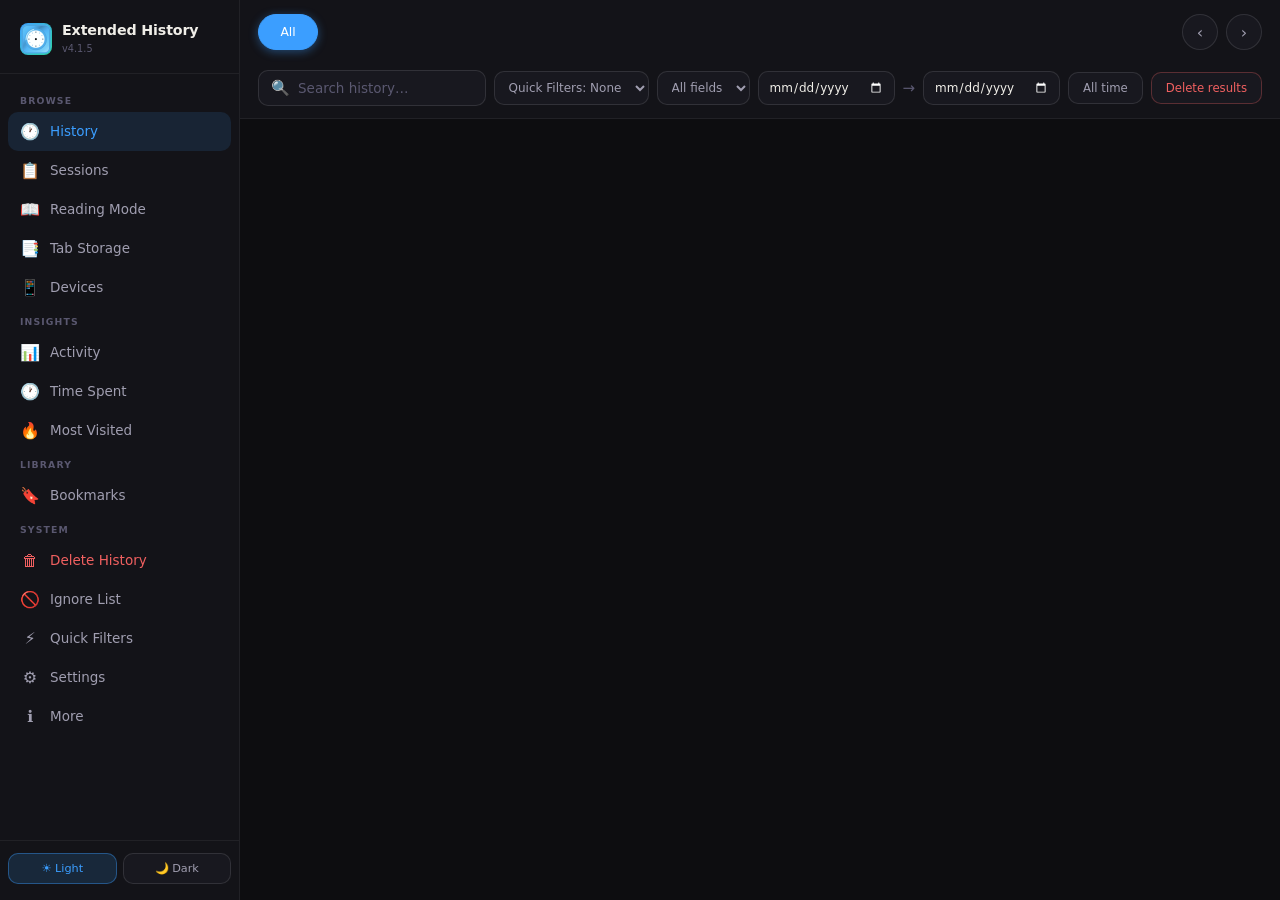
==== history.html @ c206aae5 "v4.1.5" ====
<!DOCTYPE html>
<html lang="en" data-theme="dark">
<head>
<meta charset="utf-8"/>
<meta name="viewport" content="width=device-width,initial-scale=1"/>
<title data-i18n-key="ext_name">Extended History</title>
<link rel="stylesheet" href="history.css"/>
</head>
<body>
<div class="layout">

<!-- ══ SIDEBAR ══════════════════════════════════════════════════════════════ -->
<nav class="sidebar">
  <div class="logo-row">
    <img src="/icons/icon128.png" class="logo-icon">
    <div>
      <div class="logo-text" data-i18n-key="ext_name">Extended History</div>
      <div class="logo-sub">v4.1.5</div>
    </div>
  </div>

  <div class="nav-body">
    <div class="nav-group-label" data-i18n-key="browse">Browse</div>
    <button class="nav-item active" data-panel="history">
      <span class="ni-icon">🕐</span><span data-i18n-key="history"> History</span> 
    </button>
    <button class="nav-item" data-panel="sessions">
      <span class="ni-icon">📋</span> <span data-i18n-key="sessions"> Sessions</span>
    </button>
    <button class="nav-item" data-panel="readingmode">
      <span class="ni-icon">📖</span> <span data-i18n-key="reading_mode">Reading Mode</span>
    </button>
    <button class="nav-item" data-panel="tabstorage">
      <span class="ni-icon">📑</span> <span data-i18n-key="tab_storage">Tab Storage</span>
    </button>
    <button class="nav-item" data-panel="devices">
      <span class="ni-icon">📱</span> <span data-i18n-key="devices"> Devices</span> 
    </button>
    <div class="nav-group-label" data-i18n-key="insights">Insights</div>
    <button class="nav-item" data-panel="activity">
      <span class="ni-icon">📊</span><span data-i18n-key="activity">Activity</span> 
    </button>
    <button class="nav-item" data-panel="timespent">
      <span class="ni-icon">🕐</span> <span data-i18n-key="time_spent">Time Spent</span>
    </button>
    <button class="nav-item" data-panel="mostvisited">
      <span class="ni-icon">🔥</span> <span data-i18n-key="most_visited">Most Visited</span>
    </button>
    <div class="nav-group-label" data-i18n-key="library">Library</div>
    <button class="nav-item" data-panel="bookmarks">
      <span class="ni-icon">🔖</span><span data-i18n-key="bookmarks">Bookmarks</span> 
    </button>
    <div class="nav-group-label" data-i18n-key="system">System</div>
    <button class="nav-item" id="deleteHistoryNavBtn" style="color:var(--danger)">
      <span class="ni-icon">🗑</span><span data-i18n-key="delete_history">Delete History</span>
    </button>
    <button class="nav-item" data-panel="ignorelist">
      <span class="ni-icon">🚫</span><span data-i18n-key="ignore_list">Ignore List</span>
    </button>
    <button class="nav-item" data-panel="quickfilters">
      <span class="ni-icon">⚡</span><span>Quick Filters</span>
    </button>
    <button class="nav-item" data-panel="settings">
      <span class="ni-icon">⚙</span><span data-i18n-key="settings">Settings</span>
    </button>
    <button class="nav-item" data-panel="about">
      <span class="ni-icon">ℹ</span><span data-i18n-key="more">More</span> 
    </button>
  </div>

  <div class="sidebar-actions">
    <button class="sa-btn active" id="themeLight">☀ <span data-i18n-key="light">Light</span></button>
    <button class="sa-btn" id="themeDark">🌙 <span data-i18n-key="dark">Dark</span></button>
  </div>
</nav>
<!-- ══ MAIN ══════════════════════════════════════════════════════════════════ -->
<div class="main">
  <!-- HISTORY -->
  <div class="panel active" id="panel-history">
    <div class="topbar">
      <!-- Date pills with arrows -->
      <div class="date-nav-row">
        <div class="dn-pill no-day active" id="dnAllPill" data-date="all" style="flex-shrink:0;cursor:pointer;width: 60px;
    height: 36px;">All</div>
        <div class="date-scroll-wrap" id="dateScrollWrap">
          <div class="date-scroll" id="dateScroll"></div>
        </div>
        <button class="nav-arrow" id="dnLeft">‹</button>
        <button class="nav-arrow" id="dnRight">›</button>
      </div>
      <!-- Hour pills -->
      <div class="hour-nav-row" id="hourRow"></div>
      <!-- Search + controls -->
      <div class="search-row">
        <div class="search-box">
          <span class="search-box-icon">🔍</span>
          <input type="text" id="searchInput" placeholder="Search history…"/>
          <button class="search-clear-btn" id="searchClearBtn" title="Clear">✕</button>
        </div>
        <select class="mode-sel" id="quickFilterSelect" title="Quick Filters">
          <option value="">Quick Filters: None</option>
        </select>
        <select class="mode-sel" id="searchMode">
          <option value="all" data-i18n-key="all_fields">All fields</option>
          <option value="title" data-i18n-key="title">Title</option>
          <option value="url" data-i18n-key="url">URL</option>
          <option value="domain" data-i18n-key="domain">Domain</option>
        </select>
        <input type="date" id="dateFrom"/>
        <span style="color:var(--text3);flex-shrink:0">→</span>
        <input type="date" id="dateTo"/>
        <button class="tb-btn" id="clearFiltersBtn" data-i18n-key="all_time">All time</button>
        <button class="tb-btn danger" id="deleteResultsBtn" data-i18n-key="delete_results">Delete results</button>
      </div>
    </div>

    <div class="sel-bar" id="selBar">
      <span class="sel-count" id="selCount">0 <span data-i18n-key="selected_lower">selected</span></span>
      <div class="sel-actions">
        <button class="sel-action-btn" id="selAllBtn" data-i18n-key="select_all_visible">Select all visible</button>
        <button class="sel-action-btn" id="selNoneBtn" data-i18n-key="deselect_all">Deselect all</button>
        <button class="sel-action-btn del" id="selDelBtn" data-i18n-key="delete_selected">Delete selected</button>
      </div>
    </div>

    <div class="list-area" id="listArea"></div>
      <button class="scroll-to-bottom" id="histScrollBottom" title="Scroll to bottom">↓</button>
  </div>

  <!-- SESSIONS -->
  <div class="panel" id="panel-sessions">
    <div class="panel-scroll">
      <div class="panel-heading" data-i18n-key="sessions">Sessions</div>
      <div id="sessionsContent"><div class="state-msg"><span class="state-msg-icon">⏳</span><span data-i18n-key="loading">Loading…</span></div></div>
    </div>
  </div>

 

  <!-- READING MODE -->
  <div class="panel" id="panel-readingmode">
    <!-- Drop zone / file picker (shown when no file loaded) -->
    <div id="rm-dropzone" style="flex:1;display:flex;align-items:center;justify-content:center">
      <div class="rm-drop-inner">
        <div class="rm-drop-icon">📖</div>
        <div class="rm-drop-title" data-i18n-key="reading_mode">Reading Mode</div>
        <div class="rm-drop-desc" data-i18n-key="load_exported_history_read">Load an exported history file (.json) to browse it without importing it.The UI works exactly like the History tab — date pills, search, everything.</div>
        <button class="action-btn primary" id="rmPickBtn" data-i18n-key="choose_file">Choose file…</button>
        <div class="rm-drop-hint" data-i18n-key="choose_file_hint">or drag &amp; drop a .json file anywhere here</div>
        <input type="file" id="rmFileInput" accept=".json" style="display:none"/>
      </div>
    </div>
    <!-- Reader UI (shown when file loaded) -->
    <div id="rm-reader" style="display:none;flex-direction:column;flex:1;overflow:hidden;min-height:0">
      <div class="topbar" id="rm-topbar">
        <div style="display:flex;align-items:center;justify-content:space-between;margin-bottom:10px">
          <div style="display:flex;align-items:center;gap:10px">
            <span style="font-size:0.75rem;color:var(--text3)" data-i18n-key="reading">Reading:</span>
            <span id="rm-filename" style="font-size:0.82rem;font-weight:600;color:var(--accent)"></span>
            <span id="rm-entrycount" style="font-size:0.72rem;color:var(--text3)"></span>
          </div>
          <button class="tb-btn danger" id="rmCloseBtn" data-i18n-key="leave_reading_mode">✕ Leave reading mode</button>
        </div>
        <div class="date-nav-row">
          <div class="dn-pill no-day active" id="rmAllPill" data-date="all" style="flex-shrink:0;cursor:pointer" data-i18n-key="all">All</div>
          <button class="nav-arrow" id="rmDnLeft">‹</button>
          <div class="date-scroll-wrap" id="rmDateScrollWrap">
            <div class="date-scroll" id="rmDateScroll"></div>
          </div>
          <button class="nav-arrow" id="rmDnRight">›</button>
        </div>
        <div class="search-row" style="margin-top:10px;display:flex;gap:8px;align-items:center;flex-wrap:wrap">
          <div class="search-box" style="flex:1;min-width:160px">
            <span class="search-box-icon">🔍</span>
            <input type="text" id="rmSearchInput" placeholder="Search this file…" data-i18n-key="ph_search_history"/>
            <button class="search-clear-btn" id="rmSearchClearBtn" title="Clear">✕</button>
          </div>
          <select id="rmSearchMode" title="Search field" style="height:36px;padding:0 8px;background:var(--surf2);border:1px solid var(--border);border-radius:6px;color:var(--text2);font-size:0.78rem;cursor:pointer;outline:none;flex-shrink:0">
            <option value="all" data-i18n-key="opt_all_fields">All fields</option>
            <option value="title" data-i18n-key="opt_title">Title</option>
            <option value="url" data-i18n-key="opt_url">URL</option>
            <option value="domain" data-i18n-key="opt_domain">Domain</option>
          </select>
         <input type="date" id="rmDateFrom" style="height:36px;padding:0 8px;background:var(--surf2);border:1px solid var(--border);border-radius:6px;color:var(--text2);font-size:0.78rem;outline:none;flex-shrink:0;cursor:pointer"/>
          <span style="color:var(--text3);flex-shrink:0;font-size:0.8rem">→</span>
          <input type="date" id="rmDateTo" style="height:36px;padding:0 8px;background:var(--surf2);border:1px solid var(--border);border-radius:6px;color:var(--text2);font-size:0.78rem;outline:none;flex-shrink:0;cursor:pointer;margin-right: 100px;"/>
        </div>
      </div>
      <div class="list-area" id="rmListArea"></div>
    </div>
  </div>

  <!-- TAB STORAGE -->
  <div class="panel" id="panel-tabstorage">
    <div class="panel-scroll">
      <div class="panel-heading" data-i18n-key="tab_storage">Tab Storage</div>
      <div id="tabStorageContent"><div class="state-msg"><span class="state-msg-icon">📑</span><span data-i18n-key="loading">Loading…</span></div></div>
    </div>
  </div>

  <!-- DEVICES -->
  <div class="panel" id="panel-devices">
    <div class="panel-scroll">
      <div class="panel-heading" data-i18n-key="devices">Devices</div>
      <div id="devicesContent"><div class="state-msg"><span class="state-msg-icon">📱</span><span data-i18n-key="loading">Loading…</span></div></div>
    </div>
  </div>

  <!-- ACTIVITY -->
  <div class="panel" id="panel-activity">
    <div class="panel-scroll">
      <div class="panel-heading" data-i18n-key="activity">Activity</div>
      <div class="kpi-grid" id="actKpi"></div>

      <div class="chart-card">
        <div class="cc-header"><span class="cc-title" data-i18n-key="daily_visits_90">Daily visits — 90 days</span></div>
        <div style="position:relative" id="lineWrap">
          <svg class="chart-svg" id="lineSvg" height="160"></svg>
          <div class="chart-tooltip" id="lineTip"></div>
        </div>
        <div id="lineLabels" style="display:flex;margin-top:5px"></div>
      </div>

      <div class="chart-card">
        <div class="cc-header"><span class="cc-title" data-i18n-key="daily_visits_30">Daily visits — 30 days</span></div>
        <div class="bar30-wrap" id="bar30Wrap"></div>
        <div class="bar30-dates" id="bar30Dates"></div>
      </div>
    </div>
  </div>

  <!-- TIME SPENT -->
  <div class="panel" id="panel-timespent">
    <div class="panel-scroll">
      <div class="panel-heading" data-i18n-key="time_spent">Time Spent</div>
      <div style="display:flex;align-items:center;justify-content:space-between;margin-bottom:16px;flex-wrap:wrap;gap:8px">
        <div class="time-filter-row" id="timeFilters" style="margin-bottom:0">
          <button class="tf-btn" data-days="1" >24 <span data-i18n-key="hours">hours</span></button>
          <button class="tf-btn active" data-days="15">15 <span data-i18n-key="days">days</span></button>
          <button class="tf-btn" data-days="30">30 <span data-i18n-key="days">days</span></button>
          <button class="tf-btn" data-days="90">90 <span data-i18n-key="days">days</span></button>
        </div>
        <button class="tb-btn danger" id="clearTimeBtn" title="Clear all time-spent data (does not affect history)">🗑 <span data-i18n-key="clear_time_data">Clear time data</span></button>
      </div>

      <div class="chart-card">
        <div class="cc-header"><span class="cc-title" data-i18n-key="daily_browsing_time">Daily browsing time</span></div>
        <div style="position:relative">
          <svg class="chart-svg" id="timeSvg" height="130"></svg>
          <div class="chart-tooltip" id="timeTip"></div>
        </div>
        <div id="timeLabels" style="display:flex;margin-top:5px"></div>
      </div>

      <div class="chart-card">
        <div class="cc-header"><span class="cc-title" data-i18n-key="top_sites_by_time_spent">Top sites by time spent</span></div>
        <div class="timespent-grid">
          <div class="hbar-list" id="hbarList"></div>
          <div class="pie-container">
            <svg class="pie-svg" id="pieSvg" width="160" height="160" viewBox="0 0 160 160"></svg>
            <div class="pie-legend" id="pieLegend"></div>
          </div>
        </div>
      </div>
    </div>
  </div>
    <!-- MOST VISITED -->
  <div class="panel" id="panel-mostvisited">
    <div class="panel-scroll">
      <div class="panel-heading" data-i18n-key="most_visited">🔥 Most Visited</div>
      <div style="display:flex;align-items:center;justify-content:space-between;margin-bottom:16px;flex-wrap:wrap;gap:8px">
        <div class="time-filter-row" id="mvTypeFilter" style="margin-bottom:0">
          <button class="tf-btn active" data-type="url" data-i18n-key="urls">URLs</button>
          <button class="tf-btn" data-type="domain" data-i18n-key="domains">Domains</button>
        </div>
        <div class="time-filter-row" id="mvPeriodFilter" style="margin-bottom:0">
          <button class="tf-btn" data-period="10">10 <span data-i18n-key="days">days</span></button>
          <button class="tf-btn" data-period="30" >30 <span data-i18n-key="days">days</span></button>
          <button class="tf-btn active" data-period="all" data-i18n-key="all_time">All time</button>
        </div>
      </div>

      <div class="chart-card">
        <div class="cc-header"><span class="cc-title" id="mvChartTitle">Most Visited URLs — All Time</span></div>
        <div id="mvContent" class="mv-list">
          <div class="state-msg"><span class="state-msg-icon" data-i18n-key="loading">⏳</span>Loading…</div>
        </div>
      </div>
    </div>
  </div>

  <!-- BOOKMARKS -->
  <div class="panel" id="panel-bookmarks">
    <!-- Toolbar -->
    <div class="bm-toolbar" id="bmToolbar">
      <button class="action-btn" id="exportBmBtn" style="font-size:0.76rem;padding:6px 12px">⬇ <span data-i18n-key="export">Export</span></button>
      <button class="action-btn" id="importBmBtn" style="font-size:0.76rem;padding:6px 12px">⬆ <span data-i18n-key="import">Import</span></button>
      <input type="file" id="importBmFile" accept=".html" style="display:none"/>
      <div class="search-box" style="flex:1;min-width:160px;max-width:320px">
        <span class="search-box-icon">🔍</span>
        <input type="text" id="bmSearch" placeholder="Search bookmarks…"/>
        <button class="search-clear-btn" id="bmSearchClearBtn" title="Clear">✕</button>
      </div>
      <button class="action-btn bm-sel-mode-toggle" id="bmSelModeBtn" style="display:none">Selection Mode</button>
    </div>
    <!-- Bookmark multiselect bar (hidden until selection mode active) -->
    <div class="bm-sel-bar" id="bmSelBar" style="display:none">
      <span class="bm-sel-count" id="bmSelCount">0 selected</span>
      <button class="bm-sel-btn" id="bmSelMoveBtn">Move to…</button>
      <button class="bm-sel-btn" id="bmSelCopyBtn">Copy Links</button>
      <button class="bm-sel-btn bm-sel-del" id="bmSelDeleteBtn">Delete</button>
      <button class="bm-sel-btn bm-sel-cancel" id="bmSelCancelBtn">Unselect All</button>
    </div>
    <!-- Split pane: tree left, items right -->
    <div class="bm-split">
      <div class="bm-tree-pane" id="bmTreePane"></div>
      <div class="bm-items-pane" id="bookmarksContent">
        <div class="state-msg"><span class="state-msg-icon">🔖</span><span data-i18n-key="loading">Loading…</span></div>
        <button class="scroll-to-bottom" id="bmScrollBottom" title="Scroll by one page">↓</button>
        <button class="scroll-to-bottom scroll-to-end" id="bmScrollEnd" title="Scroll to very bottom">⇓</button>
      </div>
    </div>
  </div>

  <!-- SETTINGS -->
  <div class="panel" id="panel-settings">
    <div class="panel-scroll">
      <div class="panel-heading" data-i18n-key="settings">Settings</div>
      <div class="settings-stack">

        <div class="s-card">
          <div class="s-card-title" data-i18n-key="history_retention">History Retention</div>
          <div class="s-row">
            <div class="s-row-info">
              <div class="s-row-lbl" data-i18n-key="keep_history_for">Keep history for</div>
              <div class="s-row-desc" data-i18n-key="older_enteries_are_pruned">Older entries are automatically pruned</div>
            </div>
            <div class="s-ctrl">
              <input type="number" id="retDays" value="3650" min="1" max="999999"/>
              <span class="unit" data-i18n-key="days">days</span>
            </div>
          </div>
          <div class="chips" id="retChips">
            <button class="chip" data-d="90">90 <span data-i18n-key="days">days</span></button>
            <button class="chip" data-d="180">6 <span data-i18n-key="months">months</span></button>
            <button class="chip on" data-d="365">1 <span data-i18n-key="year">year</span></button>
            <button class="chip" data-d="730">2 <span data-i18n-key="years">years</span></button>
            <button class="chip" data-d="1825">5 <span data-i18n-key="years">years</span></button>
            <button class="chip" data-d="3650">10 <span data-i18n-key="years">years</span></button>
            <button class="chip" data-d="36500"><span data-i18n-key="forever">Forever</span></button>
          </div>
        </div>

        <div class="s-card">
          <div class="s-card-title" data-i18n-key="appearance">Appearance</div>
          <div class="s-row" style="opacity: 0.2;">
            <div class="s-row-info">
              <div class="s-row-lbl" data-i18n-key="language">Language</div>
              <div class="s-row-desc" data-i18n-key="select_pref_language">Select your preferred language</div>
            </div>
            <div class="s-ctrl">
              <select id="languageSelect">
                <option value="en">English</option>
                <option value="nl">Dutch</option>
                <option value="es">Español</option>
                <option value="fr">Français</option>
                <option value="sr">Српски</option>
                <option value="ru">Русский</option>
                <option value="zh">中文</option>
                <option value="hi">हिन्दी</option>
                <option value="la">Latin</option>
                <option value="no">Norsk</option>
                <option value="he">עברית</option>
              </select>
            </div>
          </div>
            <a style="color: red;opacity: 0.6;margin: auto;display: flex;justify-content: center;"> Not ready yet! But you can partially translate</a>
          <div class="s-row">
            <div class="s-row-info">
              <div class="s-row-lbl" data-i18n-key="font_family">Font family</div>
            </div>
            <div class="s-ctrl">
              <select id="fontSel">
                <option value="system-ui">System default</option>
                <option value="-apple-system, BlinkMacSystemFont, 'Segoe UI', sans-serif">Apple / Segoe UI</option>
                <option value="Georgia, 'Times New Roman', serif">Georgia (serif)</option>
                <option value="'Courier New', Courier, monospace">Courier New (mono)</option>
                <option value="Verdana, Geneva, sans-serif">Verdana</option>
                <option value="Tahoma, Geneva, sans-serif">Tahoma</option>
                <option value="'Trebuchet MS', Helvetica, sans-serif">Trebuchet MS</option>
              </select>
            </div>
          </div>
          <div class="s-row">
            <div class="s-row-info">
              <div class="s-row-lbl" data-i18n-key="font_size">Font size</div>
              <div class="s-row-desc" data-i18n-key="base_ui_text_size">Base UI text size</div>
            </div>
            <div class="s-ctrl">
              <input type="number" id="fontSzInput" value="15" min="11" max="22" style="width:70px"/>
              <span class="unit"><span data-i18n-key="pixels">px</span></span>
            </div>
          </div>
          <div class="s-row" style="flex-direction:column;align-items:flex-start;gap:12px;">
            <div class="s-row-info">
              <div class="s-row-lbl" data-i18n-key="toolbar_icon">Toolbar icon</div>
              <div class="s-row-desc" data-i18n-key="toolbar_icon_desc">Choose the icon shown in your browser's toolbar</div>
            </div>
            <div id="toolbarIconGrid" style="display:flex;flex-wrap:wrap;gap:10px;width:100%">
              <button type="button" class="icon-opt on" data-icon="default" title="Default" style="display:flex;flex-direction:column;align-items:center;gap:6px;padding:8px 10px;background:var(--s1);border:1.5px solid var(--accent);border-radius:8px;cursor:pointer;color:var(--text2);font-size:0.62rem">
                <img src="icons/icon16.png" alt="Default" style="width:22px;height:22px">Default
              </button>
              <button type="button" class="icon-opt" data-icon="bw" title="Black &amp; White" style="display:flex;flex-direction:column;align-items:center;gap:6px;padding:8px 10px;background:var(--s1);border:1.5px solid var(--border);border-radius:8px;cursor:pointer;color:var(--text2);font-size:0.62rem">
                <img src="icons/icon_bw.png" alt="Black &amp; White" style="width:22px;height:22px">B/W
              </button>
              <button type="button" class="icon-opt" data-icon="emerald" title="Emerald" style="display:flex;flex-direction:column;align-items:center;gap:6px;padding:8px 10px;background:var(--s1);border:1.5px solid var(--border);border-radius:8px;cursor:pointer;color:var(--text2);font-size:0.62rem">
                <img src="icons/icon_emerlad.png" alt="Emerald" style="width:22px;height:22px">Emerald
              </button>
              <button type="button" class="icon-opt" data-icon="green" title="Green" style="display:flex;flex-direction:column;align-items:center;gap:6px;padding:8px 10px;background:var(--s1);border:1.5px solid var(--border);border-radius:8px;cursor:pointer;color:var(--text2);font-size:0.62rem">
                <img src="icons/icon_green.png" alt="Green" style="width:22px;height:22px">Green
              </button>
              <button type="button" class="icon-opt" data-icon="gold" title="Gold" style="display:flex;flex-direction:column;align-items:center;gap:6px;padding:8px 10px;background:var(--s1);border:1.5px solid var(--border);border-radius:8px;cursor:pointer;color:var(--text2);font-size:0.62rem">
                <img src="icons/icon_gold.png" alt="Gold" style="width:22px;height:22px">Gold
              </button>
              <button type="button" class="icon-opt" data-icon="pink" title="Pink" style="display:flex;flex-direction:column;align-items:center;gap:6px;padding:8px 10px;background:var(--s1);border:1.5px solid var(--border);border-radius:8px;cursor:pointer;color:var(--text2);font-size:0.62rem">
                <img src="icons/icon_pink.png" alt="Pink" style="width:22px;height:22px">Pink
              </button>
              <button type="button" class="icon-opt" data-icon="red" title="Red" style="display:flex;flex-direction:column;align-items:center;gap:6px;padding:8px 10px;background:var(--s1);border:1.5px solid var(--border);border-radius:8px;cursor:pointer;color:var(--text2);font-size:0.62rem">
                <img src="icons/icon_red.png" alt="Red" style="width:22px;height:22px">Red
              </button>
            </div>
          </div>
          <div class="s-row" style="border-bottom:none;flex-direction:column;align-items:flex-start;gap:12px">
            <div class="s-row-lbl" data-i18n-key="accent_colors">Accent colors</div>
            <div class="color-grid" style="width:100%;padding:0">
              <div class="color-block">
                <div class="color-lbl" data-i18n-key="primary">Primary</div>
                <div class="color-row">
                  <div class="color-swatch" id="sw1" style="background:#3b9eff"></div>
                  <input type="color" id="cp1" value="#3b9eff"/>
                  <span class="color-hex" id="ch1">#3b9eff</span>
                </div>
                <div class="color-swatches" id="cps1">
                  <div class="cs on" data-c="#3b9eff" style="background:#3b9eff"></div>
                  <div class="cs" data-c="#a855f7" style="background:#a855f7"></div>
                  <div class="cs" data-c="#f97316" style="background:#f97316"></div>
                  <div class="cs" data-c="#ec4899" style="background:#ec4899"></div>
                  <div class="cs" data-c="#eab308" style="background:#eab308"></div>
                  <div class="cs" data-c="#ef4444" style="background:#ef4444"></div>
                  <div class="cs" data-c="#c8a96e" style="background:#c8a96e"></div>
                </div>
              </div>
              <div class="color-block">
                <div class="color-lbl" data-i18n-key="secondary">Secondary</div>
                <div class="color-row">
                  <div class="color-swatch" id="sw2" style="background:#2dd4a0"></div>
                  <input type="color" id="cp2" value="#2dd4a0"/>
                  <span class="color-hex" id="ch2">#2dd4a0</span>
                </div>
                <div class="color-swatches" id="cps2">
                  <div class="cs on" data-c="#2dd4a0" style="background:#2dd4a0"></div>
                  <div class="cs" data-c="#34d399" style="background:#34d399"></div>
                  <div class="cs" data-c="#60a5fa" style="background:#60a5fa"></div>
                  <div class="cs" data-c="#f472b6" style="background:#f472b6"></div>
                  <div class="cs" data-c="#facc15" style="background:#facc15"></div>
                  <div class="cs" data-c="#9b7ebd" style="background:#9b7ebd"></div>
                  <div class="cs" data-c="#fb923c" style="background:#fb923c"></div>
                </div>
              </div>
            </div>
          </div>
          <div class="s-row" style="border-bottom:none;flex-direction:column;align-items:flex-start;gap:12px">
            <div class="s-row-lbl" data-i18n-key="background_tint">Wallpaper Tint</div>
            <div style="width:100%;display:flex;gap:16px;align-items:center;margin-bottom:8px">
              <label class="toggle-switch" style="margin:0">
                <input type="checkbox" id="bgTintToggle">
                <span class="toggle-slider"></span>
              </label>
              <span style="color:var(--text2);font-size:0.9rem" data-i18n-key="enable_bg_tint">Enable wallpaper tint (works only if wallpaper mod is on)</span>
            </div>
            <div style="width:100%;display:flex;gap:16px;align-items:center">
              <div style="flex:1">
                <div style="display:flex;align-items:center;gap:10px;margin-bottom:8px">
                  <span style="color:var(--text2);font-size:0.85rem;min-width:40px">Hue:</span>
                  <input type="range" id="bgTintHue" min="0" max="360" value="220" 
                         style="flex:1;accent-color:var(--accent)"/>
                  <span id="bgTintHueVal" style="color:var(--text);font-size:0.85rem;min-width:35px;font-family:var(--font-mono)">220°</span>
                </div>
              </div>
            </div>
          </div>

          <!-- ── WALLPAPER MODE ───────────────────────────────────── -->
          <div class="s-row" style="border-top:1px solid var(--border);flex-direction:column;align-items:flex-start;gap:14px">
            <div style="width:100%;display:flex;align-items:center;justify-content:space-between">
              <div>
                <div class="s-row-lbl" data-i18n-key="wallpaper_mode">🖼 Wallpaper Mode</div>
                <div class="s-row-desc" data-i18n-key="wallpaper_mode_desc">Set a custom background image. Enables a frosted-glass UI look.</div>
              </div>
              <label class="toggle-switch" style="margin:0;flex-shrink:0">
                <input type="checkbox" id="wallpaperToggle">
                <span class="toggle-slider"></span>
              </label>
            </div>
            <div id="wallpaperControls" style="width:100%;display:flex;flex-direction:column;gap:14px">
              <!-- Source selector -->
              <div style="display:flex;gap:8px">
                <button class="wp-src-btn active" id="wpSrcCustom" data-src="custom" data-i18n-key="wallpaper_mode_custom_image">📁 Custom Image</button>
                <button class="wp-src-btn" id="wpSrcSplash" data-src="splash" data-i18n-key="wallpaper_random_unsplash">🎲 Random from Unsplash</button>
              </div>
              <!-- Custom image picker -->
              <div id="wpCustomPanel">
                <div id="wpDropZone" class="wp-dropzone">
                  <span id="wpDropLabel" data-i18n-key="wallpaper_drop_image">Drop image here or <strong>click to browse</strong></span>
                  <input type="file" id="wpFileInput" accept="image/*" style="display:none"/>
                </div>
              </div>
              <!-- Unsplash panel -->
              <div id="wpSplashPanel" style="display:none">
                <div style="display:flex;gap:8px;align-items:center">
                  <span style="font-size:0.82rem;color:var(--text2);flex:1" data-i18n-key="wallpaper_fetch">Fetches a random high-res photo (changes each time)</span>
                  <button class="action-btn" id="wpSplashLoadBtn" data-i18n-key="wallpaper_randomize">🎲 Randomize</button>
                </div>
                <div style="display:flex;align-items:center;gap:10px;margin-top:10px">
                  <label class="toggle-switch" style="margin:0">
                    <input type="checkbox" id="wpAutoRandomize">
                    <span class="toggle-slider"></span>
                  </label>
                  <span style="color:var(--text2);font-size:0.82rem" data-i18n-key="wallpaper_auto_randomize">Auto-randomize on every open</span>
                </div>
              </div>
              <!-- Preview -->
              <div id="wpPreviewWrap" style="display:none">
                <div style="font-size:0.78rem;color:var(--text2);margin-bottom:6px" data-i18n-key="wallpaper_current">Current wallpaper:</div>
                <img id="wpCurrentPreview" style="width:100%;max-height:120px;object-fit:cover;border-radius:8px;border:1px solid var(--border)"/>
              </div>
              <!-- Overlay opacity -->
              <div style="display:flex;flex-direction:column;gap:8px">
                <div style="display:flex;align-items:center;justify-content:space-between">
                  <span style="color:var(--text2);font-size:0.85rem" data-i18n-key="overlay_opacity">Overlay opacity</span>
                  <span id="wpOverlayVal" style="color:var(--text);font-size:0.85rem;font-family:var(--font-mono)">60%</span>
                </div>
                <input type="range" id="wpOverlayOpacity" min="0" max="95" value="60" step="1" style="width:100%;accent-color:var(--accent)"/>
                <div style="font-size:0.72rem;color:var(--text3)" data-i18n-key="overlay_control_desc">Controls the dark (dark mode) or white (light mode) overlay on top of the wallpaper.</div>
              </div>
              <!-- Blur -->
              <div style="display:flex;flex-direction:column;gap:8px">
                <div style="display:flex;align-items:center;justify-content:space-between">
                  <span style="color:var(--text2);font-size:0.85rem" data-i18n-key="wallpaper_blur">Background blur</span>
                  <span id="wpBlurVal" style="color:var(--text);font-size:0.85rem;font-family:var(--font-mono)">8px</span>
                </div>
                <input type="range" id="wpBlurAmount" min="0" max="40" value="8" step="1" style="width:100%;accent-color:var(--accent)"/>
              </div>
              <button class="action-btn danger" id="wpClearBtn" style="align-self:flex-start" data-i18n-key="wallpaper_remove">✕ Remove wallpaper</button>
            </div>
          </div>
          <!-- ── END WALLPAPER MODE ───────────────────────────────── -->
        </div>

        <div class="s-card">
          <div class="s-card-title" data-i18n-key="data">Data</div>
          <div class="s-row">
            <div class="s-row-info">
              <div class="s-row-lbl" data-i18n-key="export_history">Export history</div>
              <div class="s-row-desc" data-i18n-key="full_json_backup">Full JSON backup of all history + time data</div>
            </div>
            <div class="s-ctrl">
              <button class="action-btn" id="exportDataBtn">⬇ <span data-i18n-key="export_json">Export JSON</span></button>
            </div>
          </div>
          <div class="s-row" style="border-top:1px solid var(--border)">
            <div class="s-row-info">
              <div class="s-row-lbl" data-i18n-key="import_history">Import history</div>
              <div class="s-row-desc" data-i18n-key="merge_entries_json">Merge entries from a previously exported JSON file</div>
            </div>
            <div class="s-ctrl">
              <button class="action-btn" id="importDataBtn">⬆ <span data-i18n-key="import_json">Import JSON</span></button>
              <input type="file" id="importDataFile" accept=".json" style="display:none"/>
            </div>
          </div>
          <div class="s-row" style="border-top:1px solid var(--border);border-bottom:none">
            <div class="s-row-info">
              <div class="s-row-lbl">Auto export interval</div>
              <div class="s-row-desc" id="autoExportDesc">Automatically export &amp; delete the oldest history as a .json file every N months. The most recent 3 months are always kept, no matter what interval you set. Set to 0 to disable.</div>
            </div>
            <div class="s-ctrl" style="flex-direction:column;align-items:flex-end;gap:6px">
              <div style="display:flex;align-items:center;gap:6px">
                <input type="number" id="autoExportInput" value="0" min="0" max="60" step="1" style="width:70px"/>
                <span class="unit">months</span>
              </div>
              <div id="autoExportStatus" style="font-size:0.72rem;color:var(--text3);text-align:right;max-width:220px"></div>
              <button class="action-btn" id="testAutoExportBtn" style="font-size:0.75rem;padding:4px 10px">▶ Run now</button>
            </div>
          </div>
        </div>

        <div class="s-card">
          <div class="s-card-title" data-i18n-key="sessions">Sessions</div>
          <div class="s-row">
            <div class="s-row-info">
              <div class="s-row-lbl" data-i18n-key="sessions_to_keep">Sessions to keep</div>
              <div class="s-row-desc" data-i18n-key="how_many_past_sessions">How many past sessions are stored (1–20)</div>
            </div>
            <div class="s-ctrl">
              <input type="number" id="maxSessionsInput" value="4" min="1" max="20" style="width:70px"/>
              <span class="unit" data-i18n-key="sessions">sessions</span>
            </div>
          </div>
          <div class="s-row" style="border-bottom:none">
            <div class="s-row-info">
              <div class="s-row-lbl" data-i18n-key="auto_save_session">Auto-save current session</div>
              <div class="s-row-desc" data-i18n-key="save_open_tabs_to">Saves open tabs to <code style="font-size:0.78rem;background:var(--surf3);padding:1px 5px;border-radius:3px">extended-history-session.html</code> in your downloads folder. Set to 0 to disable.</div>
            </div>
            <div class="s-ctrl" style="flex-direction:column;align-items:flex-end;gap:6px">
              <div style="display:flex;align-items:center;gap:6px">
                <input type="number" id="autoSaveInput" value="0" min="0" max="1440" step="1" style="width:70px"/>
                <span class="unit" data-i18n-key="min">min</span>
              </div>
              <button class="action-btn" id="testAutoSaveBtn" style="font-size:0.75rem;padding:4px 10px">▶ <span data-i18n-key="save_now">Save now</span></button>
            </div>
          </div>
        </div>

 <div class="s-card">
          <div class="s-card-title" data-i18n-key="popup">Popup</div>
          <div class="s-row">
            <div class="s-row-info">
              <div class="s-row-lbl" data-i18n-key="search_bar">Search bar</div>
              <div class="s-row-desc" data-i18n-key="search_bar_desc">Show the search bar at the bottom of the popup</div>
            </div>
            <div class="s-ctrl">
              <label class="toggle-switch">
                <input type="checkbox" id="popupSearchToggle" checked>
                <span class="toggle-slider"></span>
              </label>
            </div>
          </div>
          <div class="s-row">
            <div class="s-row-info">
              <div class="s-row-lbl" data-i18n-key="tabs_bar">Tabs bar</div>
              <div class="s-row-desc" data-i18n-key="tabs_bar_desc">Show the Recent History / Closed Tabs switcher</div>
            </div>
            <div class="s-ctrl">
              <label class="toggle-switch">
                <input type="checkbox" id="popupTabsToggle" checked>
                <span class="toggle-slider"></span>
              </label>
            </div>
          </div>
          <div class="s-row">
            <div class="s-row-info">
              <div class="s-row-lbl" data-i18n-key="popup_show_url">URLs</div>
              <div class="s-row-desc" data-i18n-key="popup_show_url_desc">Display the page URL below the title in the popup list</div>
            </div>
            <div class="s-ctrl">
              <label class="toggle-switch">
                <input type="checkbox" id="popupURLsToggle" checked>
                <span class="toggle-slider"></span>
              </label>
            </div>
          </div>
          <div class="s-row" id="popupHeightRow">
            <div class="s-row-info">
              <div class="s-row-lbl" data-i18n-key="popup_height">Popup height</div>
              <div class="s-row-desc" data-i18n-key="popup_height_desc">Maximum height of the popup list area (px)</div>
            </div>
            <div class="s-ctrl" style="gap:10px">
              <input type="range" id="popupHeightInput" value="320" min="150" max="400" step="10" style="width:140px;accent-color:var(--accent)"/>
              <span id="popupHeightVal" style="color:var(--text);font-size:0.85rem;min-width:44px;font-family:var(--font-mono)">320px</span>
            </div>
          </div>
          <div class="s-row">
            <div class="s-row-info">
              <div class="s-row-lbl" data-i18n-key="popup_as_sidebar">Use as sidebar</div>
              <div class="s-row-desc" data-i18n-key="popup_as_sidebar_desc">Open Extended History in Chrome's side panel instead of a popup, so it can extend over the whole page</div>
            </div>
            <div class="s-ctrl">
              <label class="toggle-switch">
                <input type="checkbox" id="popupSidebarToggle">
                <span class="toggle-slider"></span>
              </label>
            </div>
          </div>
          <div class="s-row" style="border-bottom:none" id="sidebarAutoHideRow">
            <div class="s-row-info">
              <div class="s-row-lbl">Auto-hide sidebar on mouse leave</div>
              <div class="s-row-desc">Close the sidebar automatically once your cursor leaves it, similar to how a popup dismisses itself. Turn off to keep it open until you close it manually.</div>
            </div>
            <div class="s-ctrl">
              <label class="toggle-switch">
                <input type="checkbox" id="sidebarAutoHideToggle" checked>
                <span class="toggle-slider"></span>
              </label>
            </div>
          </div>
        </div>

        <div class="s-card">
          <div class="s-card-title" data-i18n-key="ui">UI</div>
          <div class="s-row">
            <div class="s-row-info">
              <div class="s-row-lbl" data-i18n-key="favicon_resolver">Favicon resolver</div>
              <div class="s-row-desc" data-i18n-key="favicon_resolver_desc">How site icons are fetched. "Google" fetches live from Google's CDN each time. "Cached" fetches from Google once then stores icons locally — fastest after first load, works offline.</div>
            </div>
            <div class="s-ctrl">
              <select id="faviconResolverSel">
                <option value="google" data-i18n-key="google_resolver">Google resolver</option>
                <option value="cached" data-i18n-key="cached_resolver">Cached (local)</option>
              </select>
            </div>
          </div>
          <div class="s-row">
            <div class="s-row-info">
              <div class="s-row-lbl" data-i18n-key="auto_focus_search">Auto-focus search on open</div>
              <div class="s-row-desc" data-i18n-key="auto_focus_search_desc">Automatically focus the search input when the history page opens</div>
            </div>
            <div class="s-ctrl">
              <label class="toggle-switch">
                <input type="checkbox" id="searchAutoFocusToggle" checked>
                <span class="toggle-slider"></span>
              </label>
            </div>
          </div>
          <div class="s-row">
            <div class="s-row-info">
              <div class="s-row-lbl">High contrast mode</div>
              <div class="s-row-desc">Uses the primary text color everywhere secondary/tertiary (dimmer) text color would normally be used, for better readability</div>
            </div>
            <div class="s-ctrl">
              <label class="toggle-switch">
                <input type="checkbox" id="highContrastToggle">
                <span class="toggle-slider"></span>
              </label>
            </div>
          </div>
          <div class="s-row">
            <div class="s-row-info">
              <div class="s-row-lbl">Scroll date pills with mouse wheel</div>
              <div class="s-row-desc">Lets a regular mouse wheel (which only scrolls vertically) move the date pill bar sideways — handy on desktop, where the wheel can't scroll horizontally on its own.</div>
            </div>
            <div class="s-ctrl">
              <label class="toggle-switch">
                <input type="checkbox" id="datePillsWheelToggle">
                <span class="toggle-slider"></span>
              </label>
            </div>
          </div>
          <div class="s-row" id="datePillsWheelSensRow">
            <div class="s-row-info">
              <div class="s-row-lbl">Scroll sensitivity</div>
              <div class="s-row-desc">How many day pills each scroll click moves</div>
            </div>
            <div class="s-ctrl" style="gap:10px">
              <input type="range" id="datePillsWheelSensInput" value="1" min="1" max="6" step="1" style="width:120px;accent-color:var(--accent)"/>
              <span id="datePillsWheelSensVal" style="color:var(--text);font-size:0.85rem;min-width:70px">1 day/click</span>
            </div>
          </div>
           <div class="s-row" style="border-bottom:none">
            <div class="s-row-info">
              <div class="s-row-lbl" data-i18n-key="context_menu_on_pages">Right-click menu on websites</div>
              <div class="s-row-desc" data-i18n-key="context_menu_on_pages_desc">Show the "Extended History" entry when you right-click on a webpage</div>
            </div>
            <div class="s-ctrl">
              <label class="toggle-switch">
                <input type="checkbox" id="contextMenuToggle" checked>
                <span class="toggle-slider"></span>
              </label>
            </div>
          </div>
        </div>

        <div class="s-card">
          <div class="s-card-title">Tab Storage</div>
          <div class="s-row" style="border-bottom:none">
            <div class="s-row-info">
              <div class="s-row-lbl" data-i18n-key="auto_store_idle_tabs">Auto-store idle tabs</div>
              <div class="s-row-desc" data-i18n-key="auto_store_idle_tabs_desc">Automatically move tabs to Tab Storage when they haven't been focused for a set amount of time. The tab is closed and saved for later — nothing is lost.</div>
            </div>
            <div class="s-ctrl">
              <label class="toggle-switch">
                <input type="checkbox" id="autoStoreToggle">
                <span class="toggle-slider"></span>
              </label>
            </div>
          </div>
          <div class="s-row" id="autoStoreHoursRow" style="border-top:1px solid var(--border);border-bottom:none;display:none">
            <div class="s-row-info">
              <div class="s-row-lbl" data-i18n-key="idle_threshold">Idle threshold</div>
              <div class="s-row-desc" data-i18n-key="idle_threshold_desc">Store a tab after this many hours without it being focused. Default: 6.</div>
            </div>
            <div class="s-ctrl">
              <input type="number" id="autoStoreHoursInput" value="6" min="1" max="168" style="width:70px"/>
              <span class="unit">h</span>
            </div>
          </div>
        </div>

        <div class="s-card">
          <div class="s-card-title" data-i18n-key="performance">Performance</div>
          <div class="s-row">
            <div class="s-row-info">
              <div class="s-row-lbl" data-i18n-key="time_spent_tracking">Time Spent tracking</div>
              <div class="s-row-desc" data-i18n-key="time_spent_tracking_desc">Track time spent per domain. Disable to reduce CPU usage.</div>
            </div>
            <div class="s-ctrl">
              <label class="toggle-switch">
                <input type="checkbox" id="timeTrackingToggle" checked>
                <span class="toggle-slider"></span>
              </label>
            </div>
          </div>
          <div class="s-row" style="border-bottom:none">
            <div class="s-row-info">
              <div class="s-row-lbl" data-i18n-key="history_merge_interval">History merge interval</div>
              <div class="s-row-desc" data-i18n-key="history_merge_interval_desc">How often browser history is merged into local storage. 30min is optimal, but you can put more if using PC for longer hours</div>
            </div>
            <div class="s-ctrl">
              <input type="number" id="syncIntervalInput" value="30" min="1" max="1440" style="width:70px"/>
              <span class="unit" data-i18n-key="min">min</span>
            </div>
          </div>
        </div>
           <div class="s-card">
          <div class="s-card-title">Storage Backend</div>
          <div class="s-row" style="border-bottom:none">
            <div class="s-row-info">
              <div class="s-row-lbl" data-i18n-key="history_storage">History storage engine</div>
              <div class="s-row-desc"><span data-i18n-key="history_storage_desc">IndexedDB is faster for large histories (100k+ entries) and uses less memory. Migration copies all data — you can switch back any time. Current: </span><strong id="storageBackendLabel">checking…</strong></div>
            </div>
            <div class="s-ctrl" style="flex-direction:column;align-items:flex-end;gap:8px">
              <select id="storageBackendSel" style="width:130px">
                <option value="local">Local Storage</option>
                <option value="idb">IndexedDB</option>
              </select>
              <button class="action-btn" id="migrateStorageBtn" style="font-size:0.78rem;padding:5px 12px" data-i18n-key="apply_migrate">Apply &amp; Migrate</button>
              <div id="migrateStorageStatus" style="font-size:0.75rem;color:var(--text3);text-align:right"></div>
            </div>
          </div>
        </div>

        <div class="s-card" style="border-color: color-mix(in srgb, var(--danger) 30%, transparent); background: color-mix(in srgb, var(--danger) 4%, transparent)">
          <div class="s-card-title" style="color:var(--danger)" data-i18n-key="danger_zone">Danger Zone</div>
          <div class="s-row">
            <div class="s-row-info">
              <div class="s-row-lbl" data-i18n-key="reimport_chrome_history">Re-import Chrome history</div>
              <div class="s-row-desc" data-i18n-key="pull_all_chrome_history">Pull all available Chrome native history again (merges, no duplicates)</div>
            </div>
            <div class="s-ctrl">
              <button class="action-btn" id="reBackfillBtn">↺ <span data-i18n-key="reimport">Re-import</span></button>
            </div>
          </div>
          <div class="s-row" style="border-top:1px solid color-mix(in srgb,var(--danger) 20%,transparent);border-bottom:none">
            <div class="s-row-info">
              <div class="s-row-lbl" data-i18n-key="clear_all_history">Clear all history</div>
              <div class="s-row-desc" data-i18n-key="permanently_delete_all_stored">Permanently deletes all stored history. Cannot be undone.</div>
            </div>
            <div class="s-ctrl">
              <button class="action-btn danger" id="clearAllBtn">🗑 <span data-i18n-key="clear_all">Clear All</span></button>
            </div>
          </div>
        </div>

      </div>
    </div>
    <div class="settings-save-bar">
      <button class="action-btn primary" id="saveSettingsBtn" data-i18n-key="save_settings">Save Settings</button>
    </div>
  </div>

  <!-- ABOUT -->
  <div class="panel" id="panel-about">
    <div class="panel-scroll">
      <div class="panel-heading" style="margin-bottom: 0px;" data-i18n-key="about">About</div>
      <div style="max-width:560px;padding:8px 0 8px"> <br>
        <div style="font-size:0.92rem;color:var(--text2);line-height:1.7;margin-bottom:5px" data-i18n-key="created_by">
          Created by <strong style="color:var(--text)">Bane Kondić</strong>, cause he didn't like 90days history limit in Chromium.<br>
          This extension  <strong style="color:var(--text)">does not send data</strong> and is completely <strong style="color:var(--text)">open source</strong>,<br> code is available on creators Github profile
        </div>
        <a class="sa-btn" href="https://github.com/banekondic1996/" target="_blank" 
           style="display:inline-flex;align-items:center;gap:10px;padding:12px 20px;background:var(--surf2);border:1.5px solid var(--border2);border-radius:10px;color:var(--text) !important;text-decoration:none;font-size:0.9rem;font-weight:500;transition:all 0.15s" 
           data-i18n-key="github_profile">
          Github Profile
        </a>
      </div>
      <div style="font-size: 1.6rem;font-weight: 700;letter-spacing: -0.02em;margin-top: 10px;" data-i18n-key="feedback">Feedback</div>
      <div style="max-width:560px;padding:8px 0 8px"> <br>
        <div style="font-size:0.92rem;color:var(--text2);line-height:1.7;margin-bottom:10px" data-i18n-key="link_to_discord">
          Link to <strong style="color:var(--text)">Discord server</strong> for feedbacks (or just leave review in chrome store)
        </div>
        <a class="sa-btn" href="https://discord.gg/xyzeh2WjmQ" target="_blank"
           style="display:inline-flex;align-items:center;gap:10px;padding:12px 20px;background:var(--surf2);border:1.5px solid var(--border2);border-radius:10px;color:var(--text) !important;text-decoration:none;font-size:0.9rem;font-weight:500;transition:all 0.15s"
           data-i18n-key="discord_server">
          Discord server
        </a>
      </div>
      <div style="font-size: 1.6rem;font-weight: 700;letter-spacing: -0.02em;margin-top: 10px;margin-bottom: 18px;" data-i18n-key="rate_extension">Rate this extension </div>
      <div style="max-width:560px;padding:8px 0 8px">
        <div style="font-size:0.92rem;color:var(--text2);line-height:1.7;margin-bottom:10px" data-i18n-key="link_to_chrome_webstore"> 
          Link to <strong style="color:var(--text)">Chrome Web Store</strong> extensions page
        </div>
        <a class="sa-btn" href="https://chromewebstore.google.com/detail/extended-history/cdfgfljiefjinljmnedgkfhgcgldkhkk" target="_blank"
           style="display:inline-flex;align-items:center;gap:10px;padding:12px 20px;background:var(--surf2);border:1.5px solid var(--border2);border-radius:10px;color:var(--text) !important;text-decoration:none;font-size:0.9rem;font-weight:500;transition:all 0.15s"
           data-i18n-key="click_to_rate">
          Click to Rate 
        </a>
      </div>

    </div>
  </div>

  <!-- IGNORE LIST -->
  <div class="panel" id="panel-ignorelist">
    <!-- Content injected by JS after password verification — nothing shown here until unlocked -->
    <div id="ignoreListInner" style="display:none;flex:1;flex-direction:column;overflow:hidden"></div>
  </div>

  <div class="panel" id="panel-quickfilters">
    <div id="quickFiltersInner" style="flex:1;display:flex;flex-direction:column;overflow:hidden"></div>
  </div>

</div><!-- /main -->
</div><!-- /layout -->

<div class="toast" id="toast"></div>

<!-- Context menu -->
<div id="ctxMenu" style="display:none;position:fixed;z-index:9999;background:var(--surf2);border:1px solid var(--border2);border-radius:8px;padding:4px;min-width:200px;box-shadow:0 8px 28px var(--shadow);font-size:0.85rem;">
  <div class="ctx-item" id="ctx-open-tab">↗ <span data-i18n-key="open_in_new_tab">Open in new tab</span></div>
  <div class="ctx-item" id="ctx-open-incognito">🕵 <span data-i18n-key="open_in_incognito">Open in incognito</span></div>
   <div class="ctx-sep" id="ctx-jump-sep"></div>
  <div class="ctx-item" id="ctx-jump-to-date">📅 Jump to date</div>
  <div class="ctx-sep"></div>
  <div class="ctx-item" id="ctx-copy-url">⎘ <span data-i18n-key="copy_url">Copy URL</span></div>
  <div class="ctx-item" id="ctx-copy-title">📋 <span data-i18n-key="copy_title">Copy title</span></div>
  <div class="ctx-sep" id="ctx-bm-remove-sep" style="display:none"></div>
  <div class="ctx-item danger" id="ctx-remove-bookmark" style="display:none">🗑 Remove bookmark</div>
  <div class="ctx-sep" id="ctx-del-sep"></div>
  <div class="ctx-item danger" id="ctx-delete">✕ <span data-i18n-key="delete_from_history">Delete from history</span></div>
</div>

<!-- Bookmark folder context menu -->
<div id="bmFolderCtx" style="display:none;position:fixed;z-index:9999;background:var(--surf2);border:1px solid var(--border2);border-radius:8px;padding:4px;min-width:190px;box-shadow:0 8px 28px var(--shadow);font-size:0.85rem;">
  <div class="ctx-item" id="bmCtxNewFolder">📁 <span data-i18n-key="new_subfolder">New subfolder</span></div>
  <div class="ctx-item" id="bmCtxRename">✏ <span data-i18n-key="rename_folder">Rename folder</span></div>
  <div class="ctx-sep"></div>
  <div class="ctx-item danger" id="bmCtxDelete">✕ <span data-i18n-key="delete_folder">Delete folder</span></div>
</div>

<!-- Move bookmarks to folder modal -->
<div class="modal-backdrop" id="bmMoveModal">
  <div class="modal-box" style="max-width:340px">
    <div class="modal-title">📁 Move to folder</div>
    <div class="modal-sub" style="margin-bottom:10px">Select destination folder:</div>
    <div id="bmMoveFolderList" style="max-height:260px;overflow-y:auto;border:1px solid var(--border);border-radius:8px;background:var(--surf0)"></div>
    <div style="display:flex;gap:8px;margin-top:16px">
      <button class="action-btn" id="bmMoveConfirmBtn" style="flex:1;background:var(--accent);color:#fff">Move</button>
      <button class="action-btn" id="bmMoveCancelBtn" style="flex:1">Cancel</button>
    </div>
  </div>
</div>

<!-- Delete History Modal -->
<div class="modal-backdrop" id="deleteHistoryModal">
  <div class="modal-box">
    <div class="modal-title">🗑 <span data-i18n-key="delete_history">Delete History</span></div>
    <div class="modal-sub" data-i18n-key="choose_a_time_range">Choose a time range to delete. This will remove entries from both this extension and Chrome's native history.</div>
    <div class="dh-range-grid" id="dhRangeGrid">
      <button class="dh-range-btn" data-range="1h" data-i18n-key="last_1_hour">Last 1 hour</button>
      <button class="dh-range-btn" data-range="24h" data-i18n-key="last_24_hours">Last 24 hours</button>
      <button class="dh-range-btn" data-range="7d" data-i18n-key="last_7_days">Last 7 days</button>
      <button class="dh-range-btn" data-range="30d" data-i18n-key="last_30_days">Last 30 days (month)</button>
      <button class="dh-range-btn" data-range="5mo" data-i18n-key="last_5_months">Last 5 months</button>
      <button class="dh-range-btn" data-range="all" data-i18n-key="all_time">All time</button>
    </div>
    <div class="dh-options">
      <label class="dh-option"><input type="checkbox" id="dhCookies"/> <span data-i18n-key="clear_cookies_local_storage">Clear cookies &amp; local storage</span></label>
      <label class="dh-option"><input type="checkbox" id="dhCache"/> <span data-i18n-key="clear_cache">Clear cache</span></label>
    </div>
    <div id="dhConfirmWarn" style="display:none;background:color-mix(in srgb,var(--danger) 10%,transparent);border:1px solid color-mix(in srgb,var(--danger) 30%,transparent);border-radius:8px;padding:9px 13px;font-size:0.8rem;color:var(--danger);margin-bottom:14px;line-height:1.5"></div>
    <div class="dh-actions">
      <button class="dh-cancel" id="dhCancelBtn" data-i18n-key="cancel">Cancel</button>
      <button class="dh-confirm" id="dhConfirmBtn" disabled data-i18n-key="delete">Delete</button>
    </div>
  </div>
</div>
<script src="history.js"></script>
<script src="ignore-list.js"></script>
<script src="quick-filters.js"></script>
<script src="ui-translate.js"></script>
<!-- Ignore List Password Modal -->
<div class="modal-backdrop" id="ignorePasswordModal">
  <div class="modal-box" style="max-width:360px">
    <div class="modal-title" id="ignorePwTitle">🔒 Ignore List Access</div>
    <div class="modal-sub" id="ignorePwDesc">Enter your master password to view the ignore list.</div>
    <input type="password" id="ignorePwInput" placeholder="Master password" style="width:100%;padding:8px 12px;margin-top:12px;background:var(--surf3);border:1px solid var(--border2);border-radius:6px;color:var(--text);font-size:0.85rem;outline:none"/>
    <div style="display:flex;gap:8px;margin-top:12px">
      <button class="sa-btn" id="ignorePwResetBtn" style="color:var(--danger);border-color:color-mix(in srgb,var(--danger) 30%,transparent)">Reset</button>
      <button class="sa-btn" id="ignorePwCancelBtn">Cancel</button>
      <button class="sa-btn" id="ignorePwOkBtn">OK</button>
    </div>
    <div id="ignorePwError" style="color:#e05252;font-size:0.78rem;margin-top:8px;display:none"></div>
  </div>
</div>
</body>
</html>
---- history.css ----
/* ═══════════════════════════════════════════════════════════════════════════
   TOKENS — dark + light
═══════════════════════════════════════════════════════════════════════════ */
:root {
  --accent:  #3b9eff;
  --accent2: #2dd4a0;
  --r: 10px;
  --fsize: 15px;
  --font: system-ui, -apple-system, 'Segoe UI', sans-serif;
  --font-mono: 'Cascadia Code','Consolas','SF Mono','Menlo',monospace;
}

[data-theme="dark"] {
  --bg:      #0d0d10;
  --surf0:   #131318;
  --surf1:   #18181f;
  --surf2:   #1f1f28;
  --surf3:   #26262f;
  --border:  rgba(255,255,255,0.06);
  --border2: rgba(255,255,255,0.11);
  --text:    #f0eee8;
  --text2:   #a09eb0;
  --text3:   #5a5870;
  --danger:  #f06060;
  --green:   #4dd890;
  --shadow:  rgba(0,0,0,0.5);
}

[data-theme="light"] {
  --bg:      #ffffff;
  --surf0:   #f8f8f8;
  --surf1:   #f9f9fb;
  --surf2:   #f0f0f4;
  --surf3:   #e8e8ee;
  --border:  rgba(0,0,0,0.07);
  --border2: rgba(0,0,0,0.13);
  --text:    #111118;
  --text2:   #555568;
  --text3:   #aaaabc;
  --danger:  #d94040;
  --green:   #22a860;
  --shadow:  rgba(0,0,0,0.12);
}

/* ═══ RESET & BASE ══════════════════════════════════════════════════════════ */
*,*::before,*::after { box-sizing: border-box; margin: 0; padding: 0; }
html { font-size: var(--fsize); scroll-behavior: smooth; }
body {
  background: var(--bg);
  color: var(--text);
  font-family: var(--font);
  height: 100vh;
  overflow: hidden;
  line-height: 1.5;
  -webkit-font-smoothing: antialiased;
  -moz-osx-font-smoothing: grayscale;
  position: relative;
}

[data-theme="light"] body { -webkit-font-smoothing: subpixel-antialiased; -moz-osx-font-smoothing: auto; }

/* Background tint overlay */
[data-bg-tint="true"] body {
  background-color: var(--bg-tint, var(--bg));
}

button { cursor: pointer; font-family: inherit; font-size: inherit; }
input, select { font-family: inherit; font-size: inherit; }
a { color: inherit; text-decoration: none; }

/* ═══ LAYOUT ════════════════════════════════════════════════════════════════ */
.layout { display: flex; height: 100vh; overflow: hidden; }

/* ── Sidebar ── */
.sidebar {
  width: 240px;
  flex-shrink: 0;
  background: var(--surf0);
  border-right: 1px solid var(--border);
  display: flex;
  flex-direction: column;
  overflow: hidden;
}

.logo-row {
  padding: 20px 20px 16px;
  border-bottom: 1px solid var(--border);
  display: flex;
  align-items: center;
  gap: 10px;
}
.logo-icon {
  width: 32px; height: 32px;
  background: linear-gradient(135deg, var(--accent), var(--accent2));
  border-radius: 8px;
  display: flex; align-items: center; justify-content: center;
  font-size: 16px;
  flex-shrink: 0;
}
.logo-text { font-size: 0.95rem; font-weight: 600; letter-spacing: -0.01em; }
.logo-sub  { font-size: 0.65rem; color: var(--text3); margin-top: 1px; }

.nav-body { flex: 1; padding: 12px 8px; overflow-y: auto; scrollbar-width: none; }
.nav-body::-webkit-scrollbar { display: none; }

.nav-group-label {
  font-size: 0.62rem;
  font-weight: 600;
  color: var(--text3);
  text-transform: uppercase;
  letter-spacing: 0.12em;
  padding: 8px 12px 4px;
}

.nav-item {
  display: flex;
  align-items: center;
  gap: 10px;
  width: 100%;
  padding: 10px 12px;
  border: none;
  border-radius: var(--r);
  background: none;
  color: var(--text2);
  font-size: 0.9rem;
  font-weight: 400;
  text-align: left;
  transition: background 0.1s, color 0.1s;
  position: relative;
}
.nav-item .ni-icon { font-size: 16px; width: 20px; text-align: center; flex-shrink: 0; }
.nav-item:hover { background: var(--surf2); color: var(--text); }
.nav-item.active {
  background: color-mix(in srgb, var(--accent) 12%, transparent);
  color: var(--accent);
  font-weight: 500;
}

/* Theme toggle in sidebar footer */
.sidebar-actions {
  padding: 12px 8px 16px;
  border-top: 1px solid var(--border);
  display: flex;
  gap: 6px;
  flex-shrink: 0;
}
.sa-btn {
  flex: 1;
  padding: 8px;
  border: 1px solid var(--border2);
  border-radius: var(--r);
  background: var(--surf1);
  color: var(--text2);
  font-size: 0.75rem;
  text-align: center;
  transition: all 0.1s;
}
.sa-btn:hover { background: var(--surf2); color: var(--text); }
.sa-btn.active { background: color-mix(in srgb, var(--accent) 15%, transparent); color: var(--accent); border-color: color-mix(in srgb, var(--accent) 40%, transparent); }

/* ── Main + Panels ── */
.main { flex: 1; overflow: hidden; display: flex; flex-direction: column; min-width: 0; }
.panel { display: none; flex: 1; flex-direction: column; overflow: hidden; }
.panel.active { display: flex; }

.panel-scroll {
  flex: 1;
  overflow-y: auto;
  padding: 28px 32px 48px;
  scrollbar-width: thin;
  scrollbar-color: var(--surf3) transparent;
}
.panel-scroll::-webkit-scrollbar { width: 6px; }
.panel-scroll::-webkit-scrollbar-thumb { background: var(--surf3); border-radius: 4px; }

/* Fixed footer bar for Settings — always visible, no scrolling needed */
.settings-save-bar {
  flex-shrink: 0;
  display: flex;
  justify-content: flex-start;
  padding: 14px 32px;
  border-top: 1px solid var(--border);
  background: var(--surf1);
  box-shadow: 0 -6px 16px rgba(0,0,0,0.15);
}

.panel-heading {
  font-size: 1.6rem;
  font-weight: 700;
  letter-spacing: -0.02em;
  margin-bottom: 24px;
  color: var(--text);
}

/* ═══ TOPBAR (History) ══════════════════════════════════════════════════════ */
.topbar {
  background: var(--surf0);
  border-bottom: 1px solid var(--border);
  padding: 14px 18px 12px;
  flex-shrink: 0;
}

/* Date nav */
.date-nav-row {
  display: flex;
  align-items: center;
  gap: 8px;
  margin-bottom: 10px;
}
.nav-arrow {
  width: 36px; height: 36px;
  border: 1px solid var(--border2);
  border-radius: 50%;
  background: var(--surf1);
  color: var(--text2);
  display: flex; align-items: center; justify-content: center;
  font-size: 16px;
  flex-shrink: 0;
  transition: all 0.1s;
}
.nav-arrow:hover { background: var(--surf2); color: var(--text); border-color: var(--accent); }

.date-scroll-wrap {
  flex: 1; overflow-x: auto; scrollbar-width: none;
  scroll-behavior: smooth;
}
.date-scroll-wrap::-webkit-scrollbar { display: none; }
.date-scroll { display: flex; gap: 5px; padding: 1px 0; }

.dn-pill {
  padding: 7px 14px;
  border-radius: 20px;
  border: 1.5px solid var(--border2);
  background: var(--surf1);
  color: var(--text2);
  font-size: 0.82rem;
  font-weight: 500;
  white-space: nowrap;
  flex-shrink: 0;
  transition: all 0.12s;
  cursor: pointer;
}
.dn-pill:hover { border-color: var(--accent); color: var(--text); background: var(--surf2); }
.dn-pill.active {
  background: var(--accent);
  border-color: var(--accent);
  color: #fff;
  box-shadow: 0 2px 10px color-mix(in srgb, var(--accent) 40%, transparent);
}

/* Hour nav */
.hour-nav-row {
  display: flex;
  align-items: center;
  gap: 4px;
  overflow-x: auto;
  scrollbar-width: none;
  margin-bottom: 10px;
}
.hour-nav-row::-webkit-scrollbar { display: none; }

.hn-pill {
  padding: 5px 11px;
  border-radius: 16px;
  border: 1px solid var(--border);
  background: none;
  color: var(--text3);
  font-size: 0.74rem;
  font-weight: 500;
  white-space: nowrap;
  flex-shrink: 0;
  transition: all 0.1s;
  font-family: var(--font-mono);
  cursor: pointer;
}
.hn-pill:hover { color: var(--text2); border-color: var(--border2); background: var(--surf1); }
.hn-pill.active {
  background: color-mix(in srgb, var(--accent) 15%, transparent);
  border-color: color-mix(in srgb, var(--accent) 50%, transparent);
  color: var(--accent);
}

/* Search row */
.search-row {
  display: flex;
  align-items: center;
  gap: 8px;
}
.search-box {
  flex: 1;
  display: flex;
  align-items: center;
  background: var(--surf1);
  border: 1.5px solid var(--border2);
  border-radius: var(--r);
  padding: 0 12px;
  gap: 8px;
  transition: border-color 0.15s;
  min-width: 0;
}
.search-box:focus-within { border-color: var(--accent); }
.search-box-icon { color: var(--text3); font-size: 15px; flex-shrink: 0; }

input[type="text"] {
  background: none; border: none; outline: none;
  color: var(--text); font-size: 0.9rem;
  padding: 9px 0; width: 100%;
}
input[type="text"]::placeholder { color: var(--text3); }

select.mode-sel {
  background: var(--surf1);
  border: 1.5px solid var(--border2);
  border-radius: var(--r);
  color: var(--text2);
  font-size: 0.8rem;
  padding: 8px 10px;
  outline: none;
  cursor: pointer;
  flex-shrink: 0;
  transition: border-color 0.15s;
}
select.mode-sel:focus { border-color: var(--accent); }

input[type="date"] {
  background: var(--surf1);
  border: 1.5px solid var(--border2);
  border-radius: var(--r);
  color: var(--text);
  font-size: 0.8rem;
  padding: 8px 10px;
  outline: none;
  cursor: pointer;
  flex-shrink: 0;
  color-scheme: dark;
  transition: border-color 0.15s;
}
[data-theme="light"] input[type="date"] { color-scheme: light; }
input[type="date"]:focus { border-color: var(--accent); }

.tb-btn {
  padding: 8px 14px;
  border-radius: var(--r);
  border: 1.5px solid var(--border2);
  background: var(--surf1);
  color: var(--text2);
  font-size: 0.78rem;
  font-weight: 500;
  white-space: nowrap;
  flex-shrink: 0;
  transition: all 0.1s;
}
.tb-btn:hover { background: var(--surf2); color: var(--text); }
.tb-btn.danger { color: var(--danger); border-color: color-mix(in srgb, var(--danger) 30%, transparent); }
.tb-btn.danger:hover { background: color-mix(in srgb, var(--danger) 8%, transparent); }

/* ═══ SELECTION BAR ══════════════════════════════════════════════════════════ */
.sel-bar {
  display: none;
  align-items: center;
  justify-content: space-between;
  padding: 8px 18px;
  background: color-mix(in srgb, var(--accent) 8%, transparent);
  border-bottom: 1px solid color-mix(in srgb, var(--accent) 20%, transparent);
  flex-shrink: 0;
  animation: slideIn 0.14s ease;
}
.sel-bar.on { display: flex; }
@keyframes slideIn { from{opacity:0;transform:translateY(-6px)}to{opacity:1;transform:translateY(0)} }
.sel-count { font-size: 0.85rem; font-weight: 600; color: var(--accent); }
.sel-actions { display: flex; gap: 6px; }
.sel-action-btn {
  padding: 5px 12px;
  border-radius: 6px;
  border: 1px solid var(--border2);
  background: none;
  color: var(--text2);
  font-size: 0.75rem;
  font-weight: 500;
  transition: all 0.1s;
}
.sel-action-btn:hover { background: var(--surf2); color: var(--text); }
.sel-action-btn.del { color: var(--danger); border-color: color-mix(in srgb, var(--danger) 30%, transparent); }
.sel-action-btn.del:hover { background: color-mix(in srgb, var(--danger) 8%, transparent); }

/* ═══ HISTORY LIST (virtual scroll) ════════════════════════════════════════ */
.list-area {
  flex: 1;
  overflow-y: auto;
  position: relative;
  scrollbar-width: auto;
  scrollbar-color: var(--surf3) transparent;
}
.list-area::-webkit-scrollbar { width: 10px; }
.list-area::-webkit-scrollbar-thumb { background: var(--surf3); border-radius: 5px; }

/* Virtual scroll sentinels */
.vs-spacer { width: 100%; pointer-events: none; flex-shrink: 0; }

.day-label {
  padding: 7px 18px 5px;
  font-size: 0.68rem;
  font-weight: 600;
  text-transform: uppercase;
  letter-spacing: 0.1em;
  color: var(--text3);
  background: var(--bg);
  position: sticky; top: 0; z-index: 4;
  display: flex; align-items: center; justify-content: space-between;
  border-top: 1px solid var(--border);
}
.day-label:first-child { border-top: none; }
.day-visits { font-weight: 400; opacity: 0.6; }

/* ENTRY - click opens, checkbox selects */
.entry {
  display: flex;
  align-items: center;
  gap: 12px;
  padding: 10px 18px;
  border-bottom: 1px solid var(--border);
  transition: background 0.08s;
  position: relative;
  cursor: pointer;
}
.entry:hover { background: var(--surf1); }
.entry.sel    { background: color-mix(in srgb, var(--accent) 6%, transparent); }
.entry.sel::before {
  content: ''; position: absolute; left: 0; top: 0; bottom: 0;
  width: 3px; background: var(--accent); border-radius: 0 2px 2px 0;
}

/* The checkbox — only visible on hover or when selected */
.entry-check {
  width: 18px; height: 18px;
  border: 2px solid var(--border2);
  border-radius: 5px;
  flex-shrink: 0;
  display: flex; align-items: center; justify-content: center;
  transition: all 0.1s;
  background: none;
  opacity: 0;
  cursor: pointer;
  font-size: 10px;
  color: transparent;
}
.entry:hover .entry-check { opacity: 1; }
.entry.sel .entry-check { opacity: 1; background: var(--accent); border-color: var(--accent); color: #fff; }
/* When in selection mode, always show checkboxes */
.sel-mode .entry-check { opacity: 0.4; }
.sel-mode .entry:hover .entry-check { opacity: 1; }
.sel-mode .entry.sel .entry-check { opacity: 1; }

.e-fav {
  width: 16px; height: 16px;
  border-radius: 3px; flex-shrink: 0;
  opacity: 0.8;
}
.e-fav[data-fallback="1"] { display: none; }

.e-body { flex: 1; min-width: 0; }
.e-title {
  font-size: 0.88rem; font-weight: 400; color: var(--text);
  white-space: nowrap; overflow: hidden; text-overflow: ellipsis;
  line-height: 1.3;
}
.e-url {
  font-size: 0.72rem; color: var(--text2);
  white-space: nowrap; overflow: hidden; text-overflow: ellipsis;
  margin-top: 2px;
  font-family: var(--font-mono);
}
.e-time {
  font-size: 0.72rem; color: var(--text3); flex-shrink: 0;
  font-family: var(--font-mono);
}
.e-del-btn {
  width: 28px; height: 28px;
  border: none; border-radius: 6px;
  background: none; color: transparent;
  font-size: 14px; flex-shrink: 0;
  display: flex; align-items: center; justify-content: center;
  transition: all 0.1s;
}
.entry:hover .e-del-btn { color: var(--text3); }
.e-del-btn:hover { background: color-mix(in srgb, var(--danger) 12%, transparent); color: var(--danger) !important; }

.state-msg {
  display: flex; flex-direction: column; align-items: center; justify-content: center;
  padding: 80px 40px; gap: 12px; text-align: center;
  color: var(--text3); font-size: 0.9rem;
}
.state-msg-icon { font-size: 36px; opacity: 0.8; }

/* ═══ KPI CARDS ════════════════════════════════════════════════════════════ */
.kpi-grid { display: grid; grid-template-columns: repeat(4,1fr); gap: 12px; margin-bottom: 24px; }

.kpi-card {
  background: var(--surf0);
  border: 1px solid var(--border);
  border-radius: var(--r);
  padding: 16px 18px;
  position: relative;
  overflow: hidden;
}
.kpi-card::before {
  content: ''; position: absolute; bottom: 0; left: 0; right: 0; height: 3px;
  background: linear-gradient(90deg, var(--accent), var(--accent2));
  border-radius: 0 0 var(--r) var(--r);
}
.kpi-label { font-size: 0.68rem; font-weight: 600; text-transform: uppercase; letter-spacing: 0.1em; color: var(--text3); margin-bottom: 8px; }
.kpi-val   { font-size: 1.8rem; font-weight: 700; color: var(--text); line-height: 1; letter-spacing: -0.03em; }
.kpi-val.sm{ font-size: 1.1rem; font-weight: 600; }
.kpi-sub   { font-size: 0.68rem; color: var(--text3); margin-top: 6px; }

/* ═══ CHART CARDS ═══════════════════════════════════════════════════════════ */
.chart-card {
  background: var(--surf0);
  border: 1px solid var(--border);
  border-radius: var(--r);
  padding: 20px 22px;
  margin-bottom: 16px;
}
.cc-header {
  display: flex; align-items: center; justify-content: space-between;
  margin-bottom: 18px;
}
.cc-title { font-size: 0.78rem; font-weight: 600; text-transform: uppercase; letter-spacing: 0.08em; color: var(--text2); }

/* SVG charts */
.chart-svg  { width: 100%; overflow: visible; display: block; }
.grid-ln    { stroke: var(--border2); stroke-width: 0.5; stroke-dasharray: 4 6; }
.ax-lbl     { fill: var(--text3); font-family: var(--font-mono); }
.c-path     { fill: none; stroke-width: 2.5px; stroke-linecap: round; stroke-linejoin: round; }
.c-dot      { cursor: pointer; }

.chart-tooltip {
  position: absolute;
  background: var(--surf2);
  border: 1px solid var(--border2);
  border-radius: 8px;
  padding: 8px 13px;
  font-size: 0.78rem;
  color: var(--text);
  pointer-events: none;
  white-space: nowrap;
  z-index: 30;
  display: none;
  box-shadow: 0 8px 28px var(--shadow);
}
.chart-tooltip b { color: var(--accent); }

/* 30-day bars */
.bar30-wrap { display: flex; align-items: flex-end; gap: 3px; height: 160px; }
.b30-col {
  flex: 1;
  display: flex; flex-direction: column; align-items: center; justify-content: flex-end;
  height: 100%; cursor: pointer; position: relative;
}
.b30-bar {
  width: 100%; min-height: 2px;
  border-radius: 4px 4px 0 0;
  background: linear-gradient(180deg, var(--accent), color-mix(in srgb, var(--accent2) 60%, var(--accent)));
  transition: filter 0.1s;
}
.b30-bar:hover { filter: brightness(1.3); }
.b30-hover-label {
  position: absolute; bottom: calc(100% + 2px);
  left: 50%; transform: translateX(-50%);
  font-size: 0.58rem; color: var(--accent); font-family: var(--font-mono);
  white-space: nowrap; pointer-events: none; opacity: 0;
  background: var(--surf2); padding: 2px 5px; border-radius: 4px;
}
.b30-col:hover .b30-hover-label { opacity: 1; }
.bar30-dates { display: flex; gap: 3px; margin-top: 6px; }
.b30-date { flex: 1; text-align: center; font-size: 0.56rem; color: var(--text3); font-family: var(--font-mono); white-space: nowrap; overflow: hidden; }

/* Horizontal bars (time) */
.hbar-list { display: flex; flex-direction: column; gap: 13px; }
.hbar-row  { }
.hbar-header { display: flex; align-items: center; justify-content: space-between; margin-bottom: 5px; }
.hbar-domain { font-size: 0.86rem; color: var(--text); display: flex; align-items: center; gap: 8px; }
.hbar-fav    { width: 14px; height: 14px; border-radius: 3px; opacity: 0.75; flex-shrink: 0; }
.hbar-time   { font-size: 0.78rem; color: var(--text2); font-family: var(--font-mono); font-weight: 500; }
.hbar-track  { height: 6px; background: var(--surf2); border-radius: 6px; overflow: hidden; }
.hbar-fill   { height: 100%; border-radius: 6px; background: linear-gradient(90deg, var(--accent), var(--accent2)); transition: width 0.6s cubic-bezier(.4,0,.2,1); }

/* Pie layout */
.timespent-grid { display: grid; grid-template-columns: 1fr 260px; gap: 20px; align-items: start; }
.pie-container { display: flex; flex-direction: column; align-items: center; gap: 16px; }
.pie-svg { overflow: visible; }
.pie-slice { cursor: pointer; transition: opacity 0.15s; }
.pie-slice:hover { opacity: 0.8; }
.pie-legend { width: 100%; }
.pie-leg-item { display: flex; align-items: center; gap: 8px; padding: 5px 0; border-bottom: 1px solid var(--border); }
.pie-leg-item:last-child { border-bottom: none; }
.pie-leg-dot  { width: 10px; height: 10px; border-radius: 3px; flex-shrink: 0; }
.pie-leg-name { flex: 1; font-size: 0.82rem; color: var(--text); overflow: hidden; text-overflow: ellipsis; white-space: nowrap; }
.pie-leg-val  { font-size: 0.72rem; color: var(--text2); font-family: var(--font-mono); }

/* ═══ TIME FILTERS ══════════════════════════════════════════════════════════ */
.time-filter-row { display: flex; gap: 6px; margin-bottom: 20px; }
.tf-btn {
  padding: 8px 18px; border-radius: 20px;
  border: 1.5px solid var(--border2);
  background: var(--surf1); color: var(--text2);
  font-size: 0.82rem; font-weight: 500;
  transition: all 0.12s;
}
.tf-btn:hover { border-color: var(--accent); color: var(--text); }
.tf-btn.active { background: var(--accent); border-color: var(--accent); color: #fff; box-shadow: 0 2px 10px color-mix(in srgb, var(--accent) 35%, transparent); }

/* ═══ DEVICES ════════════════════════════════════════════════════════════════ */
.device-card { background: var(--surf0); border: 1px solid var(--border); border-radius: var(--r); margin-bottom: 14px; overflow: hidden; }
.dc-head {
  display: flex; align-items: center; gap: 14px;
  padding: 16px 20px; background: var(--surf1);
}
.dc-head-collapsible {
  cursor: pointer; user-select: none;
  transition: background 0.1s;
}
.dc-head-collapsible:hover { background: var(--surf2); }
.dc-toggle {
  color: var(--text3); font-size: 11px;
  transition: transform 0.2s; flex-shrink: 0;
}
.dc-toggle.open { transform: rotate(90deg); }
/* Tabs list: hidden by default, shown when .open */
.dc-tabs-list { display: none; border-top: 1px solid var(--border); }
.dc-tabs-list.open { display: block; }
.dc-icon { font-size: 22px; flex-shrink: 0; }
.dc-name { font-size: 0.95rem; font-weight: 600; color: var(--text); }
.dc-sub  { font-size: 0.72rem; color: var(--text3); margin-top: 1px; }
.dc-row {
  display: flex; align-items: center; gap: 12px;
  padding: 10px 20px; border-bottom: 1px solid var(--border);
  cursor: pointer; transition: background 0.1s;
}
.dc-row:last-child { border-bottom: none; }
.dc-row:hover { background: var(--surf1); }
.dc-rfav { width: 15px; height: 15px; border-radius: 3px; opacity: 0.7; flex-shrink: 0; }
.dc-rbody { flex: 1; min-width: 0; }
.dc-rtitle { font-size: 0.85rem; color: var(--text); white-space: nowrap; overflow: hidden; text-overflow: ellipsis; }
.dc-rurl   { font-size: 0.7rem; color: var(--text2); white-space: nowrap; overflow: hidden; text-overflow: ellipsis; margin-top: 1px; font-family: var(--font-mono); }
.dc-rtime  { font-size: 0.7rem; color: var(--text3); flex-shrink: 0; font-family: var(--font-mono); }
.dc-empty  { padding: 20px; color: var(--text3); font-size: 0.85rem; text-align: center; }

/* ═══ SESSIONS ═══════════════════════════════════════════════════════════════ */
.session-card { background: var(--surf0); border: 1px solid var(--border); border-radius: var(--r); margin-bottom: 12px; overflow: hidden; }
.sess-head {
  display: flex; align-items: center; justify-content: space-between;
  padding: 14px 18px;
  background: var(--surf1); border-bottom: 1px solid var(--border);
  cursor: pointer;
}
.sess-head-left { display: flex; align-items: center; gap: 10px; }
.sess-badge {
  background: color-mix(in srgb, var(--accent) 15%, transparent);
  color: var(--accent);
  font-size: 0.65rem; font-weight: 700;
  text-transform: uppercase; letter-spacing: 0.08em;
  padding: 3px 8px; border-radius: 20px;
}
.sess-date { font-size: 0.85rem; font-weight: 600; color: var(--text); }
.sess-dur  { font-size: 0.72rem; color: var(--text3); font-family: var(--font-mono); }
.sess-tab-count { font-size: 0.78rem; color: var(--text2); }
.sess-toggle { color: var(--text3); font-size: 12px; transition: transform 0.2s; }
.sess-toggle.open { transform: rotate(90deg); }
.sess-tabs { display: none; }
.sess-tabs.open { display: block; }
.sess-tab-row {
  display: flex; align-items: center; gap: 11px;
  padding: 9px 18px; border-bottom: 1px solid var(--border);
  cursor: pointer; transition: background 0.1s;
}
.sess-tab-row:last-child { border-bottom: none; }
.sess-tab-row:hover { background: var(--surf1); }
.sess-fav   { width: 14px; height: 14px; border-radius: 3px; opacity: 0.7; flex-shrink: 0; }
.sess-tbody { flex: 1; min-width: 0; }
.sess-title { font-size: 0.84rem; color: var(--text); white-space: nowrap; overflow: hidden; text-overflow: ellipsis; }
.sess-url   { font-size: 0.7rem; color: var(--text2); font-family: var(--font-mono); white-space: nowrap; overflow: hidden; text-overflow: ellipsis; margin-top: 1px; }
.sess-ttime { font-size: 0.7rem; color: var(--text3); font-family: var(--font-mono); flex-shrink: 0; }

/* ═══ SETTINGS ═══════════════════════════════════════════════════════════════ */
.settings-stack { display: flex; flex-direction: column; gap: 16px; max-width: 700px; }

.s-card {
  background: var(--surf0);
  border: 1px solid var(--border);
  border-radius: var(--r);
  overflow: hidden;
}
.s-card-title {
  font-size: 0.72rem; font-weight: 700;
  text-transform: uppercase; letter-spacing: 0.1em;
  color: var(--text3); padding: 14px 20px 10px;
  border-bottom: 1px solid var(--border);
}
.s-row {
  display: flex; align-items: center; justify-content: space-between;
  padding: 14px 20px; gap: 20px;
  border-bottom: 1px solid var(--border);
}
.s-row:last-child { border-bottom: none; }
.s-row-info { flex: 1; min-width: 0; }
.s-row-lbl  { font-size: 0.9rem; font-weight: 500; color: var(--text); }
.s-row-desc { font-size: 0.74rem; color: var(--text3); margin-top: 2px; line-height: 1.4; }
.s-ctrl     { display: flex; align-items: center; gap: 8px; flex-shrink: 0; }

/* ── Settings toggle: accent-colored square checkbox ───────────────────────── */
.toggle-switch {
  position: relative;
  display: inline-flex;
  align-items: center;
  justify-content: center;
  width: 22px;
  height: 22px;
  flex-shrink: 0;
  cursor: pointer;
}
.toggle-switch input {
  /* appearance: none;
  -webkit-appearance: none; */
  width: 14px;
  height: 14px;
  border: 1px solid var(--border2);
  border-radius: 6px;
  background: none;
  cursor: pointer;
  transition: border-color 0.15s;
  margin: 0;
}
.toggle-switch input:checked {
  /* border-color: var(--accent);
  box-shadow: inset 0 0 1px 2px var(--bg), inset 0 0 0 10px var(--accent); */
}
.toggle-switch input:disabled {
  opacity: 0.4;
}
.toggle-slider { display: none; }

input[type="number"] {
  background: var(--surf1);
  border: 1.5px solid var(--border2);
  border-radius: var(--r);
  color: var(--text);
  font-size: 0.88rem;
  outline: none;
  padding: 8px 10px;
  text-align: right;
  transition: border-color 0.15s;
  width: 90px;
}
input[type="number"]:focus { border-color: var(--accent); }

select {
  background: var(--surf1);
  border: 1.5px solid var(--border2);
  border-radius: var(--r);
  color: var(--text);
  font-size: 0.86rem;
  padding: 8px 12px;
  outline: none;
  cursor: pointer;
  transition: border-color 0.15s;
}
select:focus { border-color: var(--accent); }

.unit { font-size: 0.8rem; color: var(--text3); }

.chips { display: flex; flex-wrap: wrap; gap: 6px; padding: 10px 20px 14px; }
.chip {
  padding: 5px 13px; border-radius: 20px;
  border: 1.5px solid var(--border2);
  background: var(--surf1); color: var(--text2);
  font-size: 0.74rem; font-weight: 500;
  transition: all 0.1s; cursor: pointer;
}
.chip:hover { border-color: var(--accent); }
.chip.on    { background: color-mix(in srgb, var(--accent) 15%, transparent); border-color: color-mix(in srgb, var(--accent) 60%, transparent); color: var(--accent); }

/* Color pickers */
.color-grid  { display: grid; grid-template-columns: 1fr 1fr; gap: 16px; padding: 0 20px 16px; }
.color-block { display: flex; flex-direction: column; gap: 8px; }
.color-lbl   { font-size: 0.72rem; font-weight: 600; color: var(--text3); text-transform: uppercase; letter-spacing: 0.08em; }
.color-row   { display: flex; align-items: center; gap: 10px; }
.color-swatch {
  width: 32px; height: 32px; border-radius: 8px;
  border: 2px solid var(--border2); cursor: pointer; flex-shrink: 0;
  transition: transform 0.1s;
}
.color-swatch:hover { transform: scale(1.06); }
input[type="color"] { opacity: 0; position: absolute; pointer-events: none; width: 0; height: 0; }
.color-hex { font-size: 0.76rem; color: var(--text2); font-family: var(--font-mono); }
.color-swatches { display: flex; gap: 6px; flex-wrap: wrap; }
.cs {
  width: 24px; height: 24px; border-radius: 50%;
  border: 2px solid transparent; cursor: pointer; transition: all 0.1s;
}
.cs:hover, .cs.on { border-color: var(--text); transform: scale(1.2); }

/* Buttons */
.action-btn {
  padding: 9px 20px; border-radius: var(--r);
  border: 1.5px solid var(--border2);
  background: var(--surf1); color: var(--text2);
  font-size: 0.82rem; font-weight: 500;
  transition: all 0.1s;
}
.action-btn:hover { background: var(--surf2); color: var(--text); }
.action-btn.primary {
  background: var(--accent); border-color: var(--accent);
  color: #fff; font-weight: 600;
}
.action-btn.primary:hover { opacity: 0.88; }
.action-btn.danger { color: var(--danger); border-color: color-mix(in srgb, var(--danger) 35%, transparent); }
.action-btn.danger:hover { background: color-mix(in srgb, var(--danger) 8%, transparent); }

/* ═══ BOOKMARKS — split pane ════════════════════════════════════════════════ */

/* Toolbar strip */
.bm-toolbar {
  display: flex; align-items: center; gap: 8px; flex-wrap: wrap;
  padding: 10px 14px; background: var(--surf0);
  border-bottom: 1px solid var(--border); flex-shrink: 0;
}

/* Split: tree left, items right */
.bm-split {
  display: flex; flex: 1; overflow: hidden;
}

/* Left tree pane */
.bm-tree-pane {
  width: 220px; flex-shrink: 0;
  background: var(--surf0);
  border-right: 1px solid var(--border);
  overflow-y: auto;
  padding: 6px 0;
  scrollbar-width: thin;
  scrollbar-color: var(--surf3) transparent;
}

.bm-tree-row {
  display: flex; align-items: center; gap: 6px;
  padding: 8px 12px; cursor: pointer;
  font-size: 0.85rem; color: var(--text2);
  transition: background 0.08s, color 0.08s;
  white-space: nowrap; overflow: hidden;
  border-radius: 0;
  user-select: none;
}
/* While dragging: kill transitions on tree rows so highlight snaps instantly,
   and kill pointer-events on the items pane so its hundreds of rows don't
   receive hover/dragover events and trigger style recalc at 60fps */
.bm-dragging-active .bm-tree-row { transition: none; }
.bm-dragging-active .bm-items-pane { pointer-events: none; visibility: none; }
.bm-tree-row:hover { background: var(--surf2); color: var(--text); }
.bm-tree-row.active {
  background: color-mix(in srgb, var(--accent) 12%, transparent);
  color: var(--accent); font-weight: 500;
}
.bm-tr-toggle {
  font-size: 9px; color: var(--text3); flex-shrink: 0;
  width: 20px; min-height: 20px; text-align: center;
  transition: transform 0.15s; display: inline-flex;
  align-items: center; justify-content: center;
  border-radius: 3px; cursor: pointer; pointer-events: all;
}
.bm-tr-toggle:hover { background: var(--surf3); color: var(--text2); }
.bm-tr-icon  { font-size: 14px; flex-shrink: 0; }
.bm-tr-label { flex: 1; overflow: hidden; text-overflow: ellipsis; }

/* Right items pane */
.bm-items-pane {
  flex: 1; overflow-y: auto;
  scrollbar-width: thin;
  scrollbar-color: var(--surf3) transparent;
}

/* Bookmark row (no URL shown) */
.bm-item {
  display: flex; align-items: center; gap: 10px;
  padding: 9px 18px; border-bottom: 1px solid var(--border);
  cursor: pointer; transition: background 0.08s;
  will-change: opacity;
}
.bm-item:last-child { border-bottom: none; }
.bm-item:hover { background: var(--surf1); }
.bm-fav   { width: 15px; height: 15px; border-radius: 3px; opacity: 0.8; flex-shrink: 0; }
.bm-title { font-size: 0.87rem; color: var(--text); flex: 1; overflow: hidden; text-overflow: ellipsis; white-space: nowrap; }
.bm-date  { font-size: 0.72rem; color: var(--text3); flex-shrink: 0; white-space: nowrap; font-family: monospace; margin-left: 6px; }

.bm-folder-label {
  font-size: 0.68rem; color: var(--text3); flex-shrink: 0;
  white-space: nowrap; overflow: hidden; text-overflow: ellipsis;
  max-width: 100px; font-family: monospace;
  padding: 1px 5px; margin-left: 4px;
}

/* Drag handle */
.bm-drag-handle {
  color: var(--text3); font-size: 13px; cursor: grab; flex-shrink: 0;
  opacity: 0; transition: opacity 0.1s; padding: 0 2px;
}
.bm-item:hover .bm-drag-handle { opacity: 1; }
.bm-item.bm-dragging { opacity: 0.4; background: var(--surf2); }

/* Drop target highlight on tree rows */
.bm-tree-row.bm-drop-target {
  background: color-mix(in srgb, var(--accent) 18%, transparent) !important;
  outline: 2px solid var(--accent);
  outline-offset: -2px;
  border-radius: 4px;
}

/* ── Bookmark multiselect bar ───────────────────────────────────────────── */
.bm-sel-bar {
  display: flex; align-items: center; gap: 8px; flex-wrap: nowrap;
  padding: 14px 14px; background: var(--surf0);
  border-bottom: 1px solid var(--border); flex-shrink: 0;
}
.bm-sel-count { font-size: 0.82rem; color: var(--accent); font-weight: 600; flex: 1; min-width: 0; }
.bm-sel-btn {
  padding: 6px 12px; border-radius: 6px; border: 1px solid var(--border);
  background: var(--surf1); color: var(--text); font-size: 0.76rem;
  font-weight: 600; cursor: pointer; transition: all 0.12s;
  white-space: nowrap; flex-shrink: 0;
}
.bm-sel-btn:hover { border-color: var(--accent); color: var(--accent); }
.bm-sel-btn.bm-sel-del { border-color: rgba(224,82,82,0.4); color: #e05252; }
.bm-sel-btn.bm-sel-del:hover { background: rgba(224,82,82,0.12); }
.bm-sel-btn.bm-sel-cancel { color: var(--text); }

/* Selection Mode toggle button — flush right in toolbar */
.bm-sel-mode-toggle {
  font-size: 0.76rem; padding: 6px 12px; white-space: nowrap; margin-left: auto;
}
.bm-sel-mode-toggle.active { color: var(--accent); border-color: var(--accent); }

/* Checkbox shown only in select mode */
.bm-item-check {
  display: none; width: 16px; height: 16px; border-radius: 50%;
  border: 1.5px solid var(--text3); flex-shrink: 0;
  align-items: center; justify-content: center;
  font-size: 0.6rem; color: transparent; transition: all 0.12s;
}
.bm-sel-mode .bm-item-check { display: flex; }
.bm-sel-mode .bm-item { cursor: default; user-select: none; }
.bm-item.bm-checked .bm-item-check { background: var(--accent); border-color: var(--accent); color: #fff; }
.bm-item.bm-checked { background: color-mix(in srgb, var(--accent) 8%, transparent); }

/* Draggable folder rows in tree pane */
.bm-tree-row[draggable="true"] { cursor: default; }
.bm-tree-row[draggable="true"]:active { cursor: default; }
.bm-tree-row.bm-folder-dragging { opacity: 0.4; }
.bm-tree-row.bm-folder-drop-above {
  border-top: 2px solid var(--accent);
}
.bm-tree-row.bm-folder-drop-below {
  border-bottom: 2px solid var(--accent);
}
.bm-tree-row.bm-folder-drop-into {
  background: color-mix(in srgb, var(--accent) 18%, transparent) !important;
  outline: 2px solid var(--accent); outline-offset: -2px; border-radius: 4px;
}

/* Move-to-folder list inside modal */
.bm-move-folder-row {
  display: flex; align-items: center; gap: 8px;
  padding: 9px 14px; cursor: pointer; font-size: 0.85rem;
  color: var(--text2); border-bottom: 1px solid var(--border);
  transition: background 0.08s;
}
.bm-move-folder-row:last-child { border-bottom: none; }
.bm-move-folder-row:hover { background: var(--surf1); color: var(--text); }
.bm-move-folder-row.selected { background: color-mix(in srgb, var(--accent) 14%, transparent); color: var(--accent); }

@keyframes dhPulse { 0%{transform:scale(1)} 50%{transform:scale(1.04)} 100%{transform:scale(1)} }



/* ═══ TOAST ═════════════════════════════════════════════════════════════════ */
.toast {
  position: fixed; bottom: 24px; left: 50%;
  transform: translateX(-50%) translateY(16px);
  background: var(--surf2); border: 1px solid var(--border2);
  border-radius: 10px; padding: 10px 20px;
  font-size: 0.85rem; color: var(--text);
  opacity: 0; transition: all 0.2s;
  pointer-events: none; z-index: 9999;
  box-shadow: 0 12px 36px var(--shadow);
}
.toast.show { opacity: 1; transform: translateX(-50%) translateY(0); }
.toast.ok   { border-color: color-mix(in srgb, var(--green) 50%, transparent); color: var(--green); }
.toast.err  { border-color: color-mix(in srgb, var(--danger) 50%, transparent); color: var(--danger); }

/* ── Search clear button ── */
.search-clear-btn {
  background:none;border:none;outline:none;color:var(--text3);font-size:11px;
  cursor:pointer;padding:2px 4px;border-radius:4px;display:none;flex-shrink:0;
  transition:color .1s;line-height:1;
}
.search-clear-btn:hover { color:var(--text); }
.search-clear-btn.visible { display:flex;align-items:center;justify-content:center; }

/* ── Date pill with weekday sub-label ── */
.dn-pill {
  display:flex; flex-direction:column; align-items:center; gap:1px;
  padding:5px 13px;
}
.dn-pill.no-day { justify-content:center; }
.dn-pill-label  { font-size:0.82rem; font-weight:500; line-height:1.2; }
.dn-pill-day    { font-size:0.6rem; font-weight:400; color:var(--text3); line-height:1; }
.dn-pill.active .dn-pill-day { color:rgba(255,255,255,0.65); }

/* ── Context menu ── */
.ctx-item  { padding:7px 14px;border-radius:5px;cursor:pointer;color:var(--text);transition:background .08s;white-space:nowrap }
.ctx-item:hover { background:var(--surf3) }
.ctx-item.danger { color:var(--danger) }
.ctx-sep   { height:1px;background:var(--border);margin:3px 8px }

/* ── Delete History Modal ── */
.modal-backdrop {
  position:fixed;inset:0;background:var(--surf1) ;z-index:10000;
  display:flex;align-items:center;justify-content:center;
  opacity:0;pointer-events:none;transition:opacity 0.2s;
}
.modal-backdrop.open { opacity:1;pointer-events:all; }
.modal-box {
  background:var(--surf1);border:1px solid var(--border2);border-radius:14px;
  padding:28px 28px 24px;width:460px;max-width:95vw;
  box-shadow:0 24px 60px rgba(0,0,0,0.5);
  transform:translateY(12px);transition:transform 0.2s;
}
.modal-backdrop.open .modal-box { transform:translateY(0); }
.modal-title { font-size:1.1rem;font-weight:700;color:var(--text);margin-bottom:6px;display:flex;align-items:center;gap:8px; }
.modal-sub   { font-size:0.8rem;color:var(--text3);margin-bottom: 5px;margin-top: 20px; }
.dh-range-grid { display:grid;grid-template-columns:1fr 1fr;gap:8px;margin-bottom:18px; }
.dh-range-btn {
  padding:11px 10px;border-radius:8px;
  border:1.5px solid var(--border2);background:var(--surf2);color:var(--text2);
  font-size:0.82rem;font-weight:500;text-align:center;transition:all 0.12s;cursor:pointer;
}
.dh-range-btn:hover { border-color:var(--danger);color:var(--danger);background:color-mix(in srgb,var(--danger) 6%,transparent); }
.dh-range-btn.active { border-color:var(--danger);background:color-mix(in srgb,var(--danger) 12%,transparent);color:var(--danger);font-weight:600; }
.dh-options { display:flex;gap:16px;margin-bottom:20px;flex-wrap:wrap; }
.dh-option  { display:flex;align-items:center;gap:6px;font-size:0.83rem;color:var(--text2);cursor:pointer; }
.dh-option input { accent-color:var(--danger); }
.dh-actions { display:flex;justify-content:flex-end;gap:10px; }
.dh-cancel  { padding:9px 20px;border-radius:8px;border:1.5px solid var(--border2);background:none;color:var(--text2);font-size:0.83rem;font-weight:500; }
.dh-cancel:hover { background:var(--surf2);color:var(--text); }
.dh-confirm { padding:9px 20px;border-radius:8px;border:none;background:var(--danger);color:#fff;font-size:0.83rem;font-weight:700; }
.dh-confirm:hover { opacity:0.88; }
.dh-confirm:disabled { opacity:0.4;}

/* ═══ IGNORE LIST ═══════════════════════════════════════════════════════════ */
.ignore-add {
  display: flex;
  gap: 8px;
  margin-bottom: 16px;
}

.ignore-add input {
  flex: 1;
  padding: 10px 14px;
  background: var(--surf1);
  border: 1px solid var(--border);
  border-radius: 6px;
  color: var(--text);
  font-family: var(--font-mono);
  font-size: 0.9rem;
}

.ignore-add button {
  padding: 10px 20px;
  background: var(--accent);
  border: none;
  border-radius: 6px;
  color: white;
  cursor: pointer;
  font-weight: 600;
  font-size: 0.9rem;
  transition: opacity 0.2s;
}

.ignore-add button:hover {
  opacity: 0.9;
}

.pattern-guide-toggle {
  margin-bottom: 12px;
}

.pattern-guide-toggle button {
  background: none;
  border: none;
  color: var(--accent);
  cursor: pointer;
  font-size: 0.9rem;
  padding: 8px 0;
  font-weight: 500;
}

.pattern-guide-toggle button:hover {
  text-decoration: underline;
}

.pattern-guide {
  background: var(--surf1);
  border-radius: 8px;
  padding: 16px;
  margin-bottom: 20px;
  border: 1px solid var(--border);
}

.pattern-guide table {
  width: 100%;
  border-collapse: collapse;
}

.pattern-guide tr {
  border-bottom: 1px solid var(--border);
}

.pattern-guide tr:last-child {
  border-bottom: none;
}

.pattern-guide td {
  padding: 10px 12px;
  font-size: 0.85rem;
  vertical-align: top;
}

.pattern-guide td:first-child {
  width: 150px;
  font-weight: 600;
  color: var(--text);
}

.pattern-guide td:nth-child(2) {
  width: 200px;
}

.pattern-guide code {
  background: var(--surf2);
  padding: 3px 8px;
  border-radius: 4px;
  font-family: var(--font-mono);
  color: var(--accent);
  font-size: 0.85rem;
}

.pattern-guide td:last-child {
  color: var(--text2);
}

.ignore-list {
  max-height: 500px;
  overflow-y: auto;
  scrollbar-width: thin;
  scrollbar-color: var(--surf2) transparent;
}

.ignore-item {
  display: flex;
  align-items: center;
  justify-content: space-between;
  padding: 12px 14px;
  background: var(--surf1);
  border-radius: 6px;
  margin-bottom: 8px;
  border: 1px solid var(--border);
  transition: background 0.15s;
}

.ignore-item:hover {
  background: var(--surf2);
}

.ignore-item code {
  font-family: var(--font-mono);
  color: var(--text);
  flex: 1;
  font-size: 0.9rem;
}

.ignore-remove-btn {
  padding: 6px 14px;
  background: var(--surf2);
  border: 1px solid var(--border);
  border-radius: 5px;
  color: var(--text);
  cursor: pointer;
  font-size: 0.8rem;
  font-weight: 500;
  transition: all 0.2s;
}

.ignore-remove-btn:hover {
  background: var(--danger);
  border-color: var(--danger);
  color: white;
}

.empty-msg {
  padding: 40px 20px;
  text-align: center;
  color: var(--text3);
  font-size: 0.95rem;
}
span {
  pointer-events: none;
}
.ignore-toggle-wrapper{
    display: flex;
    padding: 10px;
    margin-bottom: 10px;
    place-items: center;
}
.ignore-toggle-label{
    margin-left: 20px;
}

/* ═══ MOST VISITED ══════════════════════════════════════════════════════════ */
.mv-list {
  display: flex;
  flex-direction: column;
  gap: 8px;
  padding: 12px 0;
}

.mv-item {
  display: flex;
  align-items: center;
  gap: 12px;
  padding: 12px 16px;
  background: var(--surf1);
  border: 1px solid var(--border);
  border-radius: 8px;
  transition: all 0.15s;
  cursor: pointer;
}

.mv-item:hover {
  background: var(--surf2);
  border-color: var(--accent);
  transform: translateY(-1px);
}

.mv-rank {
  width: 32px;
  height: 32px;
  display: flex;
  align-items: center;
  justify-content: center;
  background: linear-gradient(135deg, var(--accent), var(--accent2));
  border-radius: 6px;
  color: white;
  font-weight: 700;
  font-size: 0.9rem;
  flex-shrink: 0;
}

.mv-rank.top3 {
  background: linear-gradient(135deg, #f59e0b, #f97316);
}

.mv-favicon {
  width: 20px;
  height: 20px;
  border-radius: 4px;
  flex-shrink: 0;
}

.mv-info {
  flex: 1;
  min-width: 0;
}

.mv-title {
  font-size: 0.9rem;
  font-weight: 500;
  color: var(--text);
  white-space: nowrap;
  overflow: hidden;
  text-overflow: ellipsis;
  margin-bottom: 2px;
}

.mv-url {
  font-size: 0.75rem;
  color: var(--text2);
  font-family: var(--font-mono);
  white-space: nowrap;
  overflow: hidden;
  text-overflow: ellipsis;
}

.mv-count {
  display: flex;
  flex-direction: column;
  align-items: flex-end;
  flex-shrink: 0;
}

.mv-count-number {
  font-size: 1.1rem;
  font-weight: 700;
  color: var(--accent);
  line-height: 1;
}

.mv-count-label {
  font-size: 0.7rem;
  color: var(--text3);
  margin-top: 2px;
  font-family: var(--font-mono);
}
.sess-window-header {
  font-size: 0.72rem;
  font-weight: 700;
  color: var(--accent);
  padding: 10px 18px 6px;
  display: flex;
  align-items: center;
  gap: 8px;
  border-bottom: 1px solid color-mix(in srgb, var(--accent) 20%, transparent);
  background: color-mix(in srgb, var(--accent) 5%, transparent);
  letter-spacing: 0.03em;
  text-transform: uppercase;
}
.sess-window-header:first-child { padding-top: 6px; }
/* ── Tab Storage ──────────────────────────────────────────────────────────── */
.ts-header { display:flex; align-items:center; justify-content:space-between; padding:14px 20px 10px; border-bottom:1px solid var(--border); }
.ts-count { font-size:0.78rem; color:var(--text2); }
.ts-list { display:flex; flex-direction:column; }
.ts-row { display:flex; align-items:center; gap:10px; padding:10px 20px; border-bottom:1px solid var(--border); cursor:pointer; transition:background 0.08s; }
.ts-row:hover { background:var(--surf1); }
.ts-row:last-child { border-bottom:none; }
.ts-fav { width:15px; height:15px; border-radius:3px; flex-shrink:0; opacity:0.8; }
.ts-body { flex:1; min-width:0; }
.ts-title { font-size:0.84rem; color:var(--text); white-space:nowrap; overflow:hidden; text-overflow:ellipsis; }
.ts-meta  { font-size:0.72rem; color:var(--text3); margin-top:1px; }
/* ═══ READING MODE ══════════════════════════════════════════════════════════ */
#rm-dropzone {
  flex: 1;
  display: flex;
  align-items: center;
  justify-content: center;
  padding: 40px 24px;
  transition: background 0.15s;
}
#rm-dropzone.drag-over {
  background: color-mix(in srgb, var(--accent) 6%, transparent);
  outline: 2px dashed var(--accent);
  outline-offset: -12px;
  border-radius: var(--r);
}
.rm-drop-inner {
  display: flex;
  flex-direction: column;
  align-items: center;
  gap: 14px;
  text-align: center;
  max-width: 420px;
}
.rm-drop-icon  { font-size: 48px; opacity: 0.8; }
.rm-drop-title { font-size: 1.3rem; font-weight: 700; color: var(--text); }
.rm-drop-desc  { font-size: 0.85rem; color: var(--text2); line-height: 1.6; }
.rm-drop-hint  { font-size: 0.75rem; color: var(--text3); }
#rm-reader { display: flex; flex-direction: column; flex: 1; overflow: hidden; }
/* ── Scroll-to-bottom button ─────────────────────────────────────────────── */
.scroll-to-bottom {
  position: absolute;
  bottom: 20px;
  right: 20px;
  width: 30px;
  height: 40px;
  border-radius: 20px;
  background: var(--accent, #7c6af7);
  color: #fff;
  text-shadow: #5f5f5f96 0px 0px 3px;
  border: none;
  cursor: pointer;
  display: flex;
  align-items: center;
  justify-content: center;
  font-size: 18px;
  box-shadow: 0 4px 16px rgba(119, 119, 119, 0.4);
  opacity: 0;
  pointer-events: none;
  transition: opacity 0.2s ease, transform 0.2s ease;
  z-index: 50;
}
.scroll-to-bottom.scroll-to-end {
  bottom: 68px;
}
.scroll-to-bottom.visible {
  opacity: 0;
  pointer-events: auto;
}
.scroll-to-bottom:hover {
  transform: translateY(2px);
  opacity: 0.8;
}
/* ══ WALLPAPER MODE ══════════════════════════════════════════════════════════ */
.wp-src-btn {
  flex: 1;
  padding: 7px 12px;
  background: var(--surf2);
  border: 1px solid var(--border);
  border-radius: 7px;
  color: var(--text2);
  font-size: 0.8rem;
  font-weight: 500;
  cursor: pointer;
  transition: all 0.12s;
}
.wp-src-btn:hover { border-color: var(--accent); color: var(--accent); }
.wp-src-btn.active {
  background: color-mix(in srgb, var(--accent) 15%, transparent);
  border-color: var(--accent);
  color: var(--accent);
  font-weight: 600;
}
.wp-dropzone {
  width: 100%;
  min-height: 70px;
  border: 2px dashed var(--border);
  border-radius: 8px;
  display: flex;
  align-items: center;
  justify-content: center;
  padding: 16px;
  font-size: 0.82rem;
  color: var(--text2);
  cursor: pointer;
  transition: border-color 0.15s, background 0.1s;
  text-align: center;
}
.wp-dropzone:hover {
  border-color: var(--accent);
  background: color-mix(in srgb, var(--accent) 6%, transparent);
  color: var(--text);
}
.wp-dropzone strong { color: var(--accent); }
/* ══ END WALLPAPER MODE ══════════════════════════════════════════════════════ */
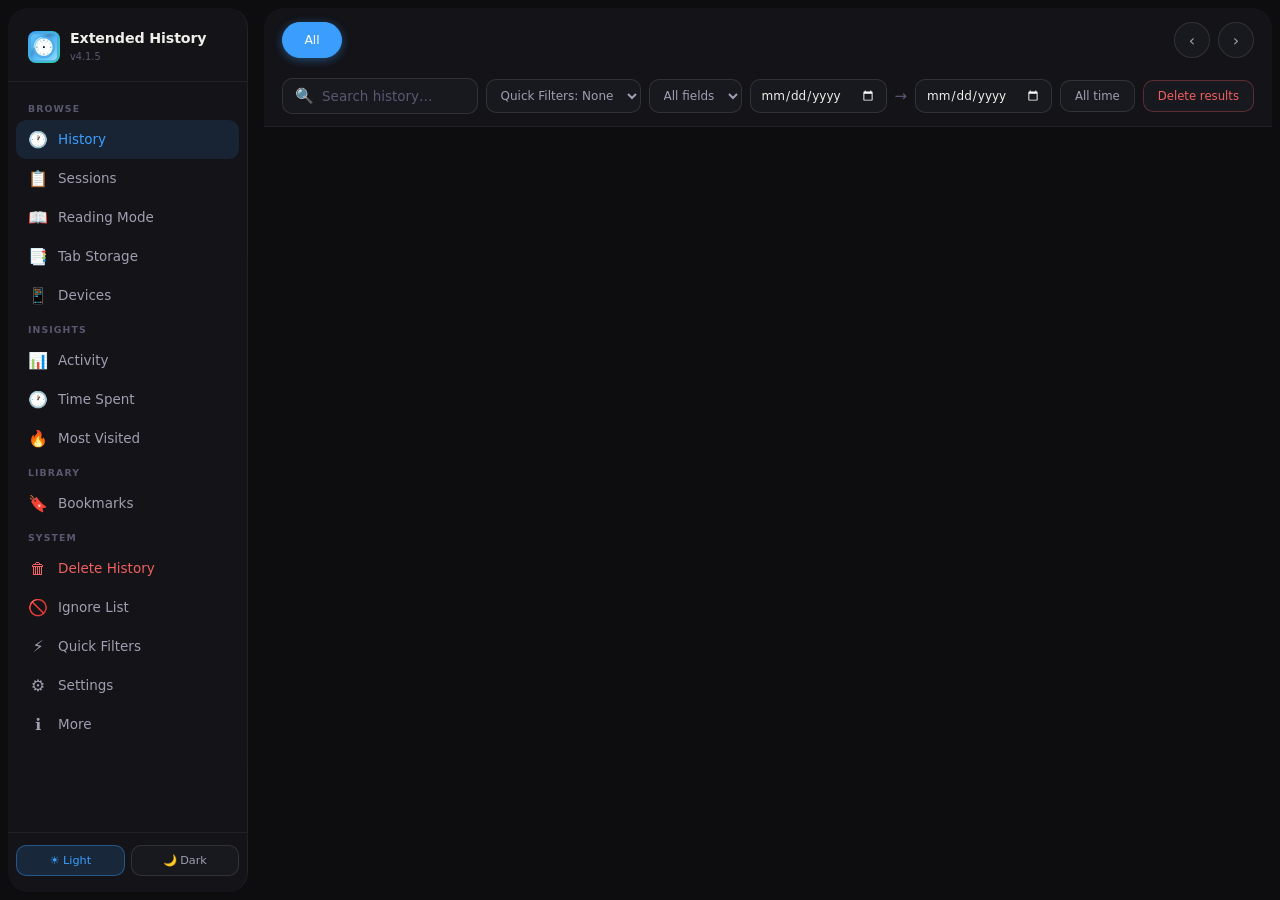
==== commit 16c9f001: "v4.1.6" ====
--- a/history.html
+++ b/history.html
@@ -200,8 +200,13 @@
 
   <!-- DEVICES -->
   <div class="panel" id="panel-devices">
-    <div class="panel-scroll">
+    <div class="panel-scroll" id="devicesScroll">
       <div class="panel-heading" data-i18n-key="devices">Devices</div>
+      <div style="display:flex;align-items:center;gap:10px;padding:0 16px 10px">
+        <input type="text" id="deviceSearchInput" placeholder="Search device tabs by title or URL…" spellcheck="false"
+          style="flex:1;max-width:420px;background:var(--surf3);border:1px solid var(--border2);border-radius:8px;color:var(--text);font-size:0.85rem;padding:8px 12px;font-family:inherit">
+        <button class="tb-btn" id="devicesRefreshBtn" style="font-size:0.72rem;padding:4px 10px;flex-shrink:0">↻ Refresh</button>
+      </div>
       <div id="devicesContent"><div class="state-msg"><span class="state-msg-icon">📱</span><span data-i18n-key="loading">Loading…</span></div></div>
     </div>
   </div>
@@ -735,6 +740,30 @@
           </div>
           <div class="s-row">
             <div class="s-row-info">
+              <div class="s-row-lbl">UI rounded corners</div>
+              <div class="s-row-desc">Rounds the corners of the sidebar and main panel (and keeps the small gap around them). Turn off for a sharp-edged, flush, edge-to-edge layout.</div>
+            </div>
+            <div class="s-ctrl">
+              <label class="toggle-switch">
+                <input type="checkbox" id="roundedCornersToggle" checked>
+                <span class="toggle-slider"></span>
+              </label>
+            </div>
+          </div>
+          <div class="s-row">
+            <div class="s-row-info">
+              <div class="s-row-lbl">UI calendar mode</div>
+              <div class="s-row-desc">Replaces the date/hour pill navigation on the History page with a right-side calendar sidebar — pick dates, months and years, and jump straight to any hour.</div>
+            </div>
+            <div class="s-ctrl">
+              <label class="toggle-switch">
+                <input type="checkbox" id="calendarModeToggle">
+                <span class="toggle-slider"></span>
+              </label>
+            </div>
+          </div>
+          <div class="s-row">
+            <div class="s-row-info">
               <div class="s-row-lbl">Scroll date pills with mouse wheel</div>
               <div class="s-row-desc">Lets a regular mouse wheel (which only scrolls vertically) move the date pill bar sideways — handy on desktop, where the wheel can't scroll horizontally on its own.</div>
             </div>
@@ -834,6 +863,19 @@
               </select>
               <button class="action-btn" id="migrateStorageBtn" style="font-size:0.78rem;padding:5px 12px" data-i18n-key="apply_migrate">Apply &amp; Migrate</button>
               <div id="migrateStorageStatus" style="font-size:0.75rem;color:var(--text3);text-align:right"></div>
+            </div>
+          </div>
+        </div>
+
+        <div class="s-card">
+          <div class="s-card-title">Developer</div>
+          <div class="s-row" style="border-bottom:none">
+            <div class="s-row-info">
+              <div class="s-row-lbl">Dev Mode</div>
+              <div class="s-row-desc">Internal diagnostics: live tab idle-tracking data used for auto-store, and background timer stats. For troubleshooting only.</div>
+            </div>
+            <div class="s-ctrl">
+              <button class="action-btn" id="devModeBtn">🛠 Open Dev Mode</button>
             </div>
           </div>
         </div>
@@ -983,6 +1025,62 @@
     </div>
   </div>
 </div>
+<!-- Dev Mode Modal -->
+<div class="modal-backdrop" id="devModeModal">
+  <div class="modal-box" style="max-width:600px">
+    <div class="modal-title">🛠 Developer Mode</div>
+    <div class="modal-sub" style="margin-top:0">Internal diagnostics — background timers and the live tab idle-tracking state used for auto-store.</div>
+
+    <div id="devStatsGrid" style="display:grid;grid-template-columns:1fr 1fr;gap:10px;margin:14px 0 18px">
+      <div class="state-msg" style="grid-column:1/-1"><span class="state-msg-icon">📊</span>Loading…</div>
+    </div>
+
+    <div style="display:flex;gap:8px;flex-wrap:wrap;margin-bottom:6px">
+      <button class="action-btn" id="devListTabsBtn">🗂 List open tabs &amp; idle time</button>
+      <button class="action-btn" id="devRefreshBtn">↻ Refresh</button>
+    </div>
+
+    <div id="devTabsList" style="display:none;max-height:320px;overflow-y:auto;border:1px solid var(--border2);border-radius:8px;margin-top:10px"></div>
+
+    <div class="dh-actions" style="margin-top:16px">
+      <button class="dh-cancel" id="devModeCloseBtn">Close</button>
+    </div>
+  </div>
+</div>
+
+<!-- Calendar Sidebar (UI Calendar Mode) — replaces date/hour pills on the History page -->
+<div class="cal-hover-zone" id="calHoverZone"></div>
+<aside class="cal-sidebar" id="calSidebar">
+  <div class="cal-sidebar-inner">
+    <button class="cal-alltime-btn" id="calAllTimeBtn">🗓 All Time</button>
+
+    <div class="cal-widget">
+      <div class="cal-head">
+        <button class="cal-arrow-btn" id="calPrevMonthBtn" title="Previous month">‹</button>
+        <div class="cal-head-labels">
+          <button class="cal-label-btn" id="calMonthLabel">Month</button>
+          <button class="cal-label-btn" id="calYearLabel">Year</button>
+        </div>
+        <button class="cal-arrow-btn" id="calNextMonthBtn" title="Next month">›</button>
+      </div>
+
+      <div class="cal-weekdays" id="calWeekdays"></div>
+      <div class="cal-days" id="calDays"></div>
+
+      <div class="cal-picker" id="calMonthPicker" style="display:none"></div>
+      <div class="cal-picker" id="calYearPicker" style="display:none"></div>
+    </div>
+
+    <div class="cal-daynav-row">
+      <button class="cal-daynav-btn" id="calPrevDayBtn">‹ Prev day</button>
+      <button class="cal-daynav-btn" id="calNextDayBtn">Next day ›</button>
+    </div>
+
+    <div class="cal-hours-label">Hour</div>
+    <div class="cal-hours-grid" id="calHoursGrid"></div>
+  </div>
+</aside>
+
 <script src="history.js"></script>
 <script src="ignore-list.js"></script>
 <script src="quick-filters.js"></script>
--- a/history.css
+++ b/history.css
@@ -80,7 +80,9 @@
   display: flex;
   flex-direction: column;
   overflow: hidden;
-}
+  margin: var(--ui-margin, 8px);
+  border-radius: var(--ui-radius, 20px);
+} 
 
 .logo-row {
   padding: 20px 20px 16px;
@@ -159,7 +161,7 @@
 .sa-btn.active { background: color-mix(in srgb, var(--accent) 15%, transparent); color: var(--accent); border-color: color-mix(in srgb, var(--accent) 40%, transparent); }
 
 /* ── Main + Panels ── */
-.main { flex: 1; overflow: hidden; display: flex; flex-direction: column; min-width: 0; }
+.main { flex: 1; overflow: hidden; display: flex; flex-direction: column; min-width: 0; margin: var(--ui-margin, 8px);border-radius: var(--ui-radius, 20px);}
 .panel { display: none; flex: 1; flex-direction: column; overflow: hidden; }
 .panel.active { display: flex; }
 
@@ -172,6 +174,10 @@
 }
 .panel-scroll::-webkit-scrollbar { width: 6px; }
 .panel-scroll::-webkit-scrollbar-thumb { background: var(--surf3); border-radius: 4px; }
+
+/* Devices panel has its own search/refresh row right under the title, so it
+   doesn't need as much breathing room above the heading as other panels. */
+#devicesScroll { padding-top: 14px; }
 
 /* Fixed footer bar for Settings — always visible, no scrolling needed */
 .settings-save-bar {
@@ -285,6 +291,7 @@
   display: flex;
   align-items: center;
   gap: 8px;
+  flex-wrap: wrap;
 }
 .search-box {
   flex: 1;
@@ -296,7 +303,7 @@
   padding: 0 12px;
   gap: 8px;
   transition: border-color 0.15s;
-  min-width: 0;
+  min-width: 150px;
 }
 .search-box:focus-within { border-color: var(--accent); }
 .search-box-icon { color: var(--text3); font-size: 15px; flex-shrink: 0; }
@@ -718,6 +725,7 @@
   height: 22px;
   flex-shrink: 0;
   cursor: pointer;
+  accent-color: var(--accent);
 }
 .toggle-switch input {
   /* appearance: none;
@@ -1037,6 +1045,156 @@
 .modal-backdrop.open .modal-box { transform:translateY(0); }
 .modal-title { font-size:1.1rem;font-weight:700;color:var(--text);margin-bottom:6px;display:flex;align-items:center;gap:8px; }
 .modal-sub   { font-size:0.8rem;color:var(--text3);margin-bottom: 5px;margin-top: 20px; }
+
+/* ── Dev Mode ── */
+.dev-stat { background:var(--surf2); border:1px solid var(--border2); border-radius:8px; padding:10px 12px; }
+.dev-stat-label { font-size:0.68rem; color:var(--text3); text-transform:uppercase; letter-spacing:.04em; margin-bottom:4px; }
+.dev-stat-value { font-size:0.95rem; font-weight:700; color:var(--text); font-variant-numeric:tabular-nums; }
+.dev-stat-value.warn { color:var(--danger); }
+.dev-tab-row { display:flex; align-items:center; justify-content:space-between; gap:10px; padding:8px 12px; border-bottom:1px solid var(--border2); font-size:0.78rem; }
+.dev-tab-row:last-child { border-bottom:none; }
+.dev-tab-row .dtr-title { flex:1; min-width:0; overflow:hidden; text-overflow:ellipsis; white-space:nowrap; color:var(--text); }
+.dev-tab-row .dtr-idle { flex-shrink:0; color:var(--text2); font-variant-numeric:tabular-nums; font-weight:600; }
+.dev-tab-row .dtr-idle.hot { color:var(--danger); }
+.dev-tab-row .dtr-tag { flex-shrink:0; font-size:0.68rem; color:var(--text3); background:var(--surf3); border-radius:5px; padding:1px 6px; }
+
+/* ══ UI CALENDAR MODE ══════════════════════════════════════════════════════
+   Right-side calendar sidebar that replaces the date/hour pill nav on the
+   History page. Hidden by default; shown when the setting is on AND the
+   History panel is active (both toggled via body classes from history.js). */
+:root { --cal-w: 300px; } /* sidebar content width — capped well under the 350px max */
+
+body.cal-mode .date-nav-row,
+body.cal-mode .hour-nav-row { display: none; }
+
+.cal-sidebar {
+  display: none;
+  position: fixed;
+  top: 0; right: 0; bottom: 0;
+  width: var(--cal-w);
+  max-width: 350px;
+  margin: var(--ui-margin, 8px) var(--ui-margin, 8px) var(--ui-margin, 8px) 0;
+  background: var(--surf0);
+  border: 1px solid var(--border);
+  border-radius: var(--ui-radius, 20px);
+  z-index: 50;
+  overflow: hidden;
+  transition: transform 0.25s ease;
+}
+body.cal-sidebar-active .cal-sidebar { display: flex; flex-direction: column; }
+
+/* Reserve room in .main for the sidebar — mirrors its full footprint
+   (own right-margin + width + the gap where .main's right margin sits). */
+body.cal-sidebar-active .main {
+  margin-right: calc(var(--ui-margin, 8px) + var(--cal-w) + var(--ui-margin, 8px));
+}
+
+.cal-sidebar-inner {
+  flex: 1;
+  display: flex;
+  flex-direction: column;
+  gap: 14px;
+  padding: 16px;
+  overflow-y: auto;
+}
+
+.cal-alltime-btn {
+  width: 100%;
+  padding: 10px 12px;
+  background: var(--surf2);
+  border: 1px solid var(--border2);
+  border-radius: 10px;
+  color: var(--text);
+  font-size: 0.85rem;
+  font-weight: 700;
+  cursor: pointer;
+  transition: all 0.12s;
+}
+.cal-alltime-btn:hover { border-color: var(--accent); color: var(--accent); }
+.cal-alltime-btn.active { background: var(--accent); border-color: var(--accent); color: #fff; }
+
+.cal-widget { position: relative; }
+
+.cal-head { display: flex; align-items: center; justify-content: space-between; margin-bottom: 10px; gap: 6px; }
+.cal-arrow-btn {
+  flex-shrink: 0; width: 28px; height: 28px; border-radius: 8px;
+  background: var(--surf2); border: 1px solid var(--border2); color: var(--text2);
+  font-size: 1rem; line-height: 1; cursor: pointer; transition: all 0.12s;
+}
+.cal-arrow-btn:hover { background: var(--surf3); color: var(--text); }
+.cal-head-labels { display: flex; gap: 6px; flex: 1; justify-content: center; }
+.cal-label-btn {
+  background: transparent; border: 1px solid transparent; border-radius: 7px;
+  color: var(--text); font-size: 0.85rem; font-weight: 700; padding: 4px 9px; cursor: pointer;
+}
+.cal-label-btn:hover { background: var(--surf2); border-color: var(--border2); }
+
+.cal-weekdays { display: grid; grid-template-columns: repeat(7, 1fr); margin-bottom: 4px; }
+.cal-weekdays span { text-align: center; font-size: 0.65rem; font-weight: 700; color: var(--text3); text-transform: uppercase; }
+
+.cal-days { display: grid; grid-template-columns: repeat(7, 1fr); gap: 2px; }
+.cal-day-cell {
+  aspect-ratio: 1; display: flex; align-items: center; justify-content: center;
+  background: transparent; border: none; border-radius: 8px;
+  font-size: 0.78rem; color: var(--text); cursor: pointer; transition: all 0.1s;
+}
+.cal-day-cell:hover { background: var(--surf2); }
+.cal-day-cell.outside { color: var(--text3); opacity: 0.4; }
+.cal-day-cell.today { font-weight: 700; box-shadow: inset 0 0 0 1px var(--accent); }
+.cal-day-cell.selected { background: var(--accent); color: #fff; font-weight: 700; }
+.cal-day-cell.scroll-highlight:not(.selected) { background: color-mix(in srgb, var(--accent) 18%, transparent); }
+.cal-day-cell.future { opacity: 0.3; cursor: default; }
+
+.cal-picker {
+  position: absolute; inset: 0; z-index: 5;
+  background: var(--surf0); border: 1px solid var(--border2); border-radius: 10px;
+  padding: 10px; display: grid; grid-template-columns: repeat(3, 1fr); gap: 6px;
+  align-content: start; overflow-y: auto;
+}
+.cal-picker-cell {
+  padding: 9px 4px; text-align: center; background: var(--surf2); border: 1px solid transparent;
+  border-radius: 7px; font-size: 0.78rem; color: var(--text); cursor: pointer;
+}
+.cal-picker-cell:hover { border-color: var(--accent); color: var(--accent); }
+.cal-picker-cell.active { background: var(--accent); color: #fff; }
+.cal-picker-nav { grid-column: 1 / -1; display: flex; justify-content: space-between; margin-bottom: 2px; }
+.cal-picker-nav button {
+  background: var(--surf2); border: 1px solid var(--border2); border-radius: 6px;
+  color: var(--text2); font-size: 0.75rem; padding: 3px 9px; cursor: pointer;
+}
+
+.cal-daynav-row { display: flex; width: 100%; gap: 6px; }
+.cal-daynav-btn {
+  flex: 1; padding: 8px 6px; background: var(--surf2); border: 1px solid var(--border2);
+  border-radius: 8px; color: var(--text2); font-size: 0.76rem; font-weight: 600; cursor: pointer;
+  transition: all 0.12s;
+}
+.cal-daynav-btn:hover { border-color: var(--accent); color: var(--accent); }
+
+.cal-hours-label { font-size: 0.68rem; font-weight: 700; color: var(--text3); text-transform: uppercase; letter-spacing: .04em; }
+.cal-hours-grid { display: grid; grid-template-columns: repeat(4, 1fr); gap: 4px; }
+.cal-hour-cell {
+  padding: 7px 2px; text-align: center; background: var(--surf2); border: 1px solid transparent;
+  border-radius: 7px; font-size: 0.72rem; color: var(--text2); cursor: pointer; transition: all 0.1s;
+}
+.cal-hour-cell:hover { border-color: var(--accent); color: var(--accent); }
+.cal-hour-cell.active { background: var(--accent); border-color: var(--accent); color: #fff; font-weight: 700; }
+.cal-hour-cell:disabled { opacity: 0.35; cursor: default; }
+.cal-hour-cell.all-hours { grid-column: 1 / -1; }
+
+/* ── Responsive auto-hide (< 1000px viewport) ──────────────────────────────
+   The sidebar slides fully off-screen and .main reclaims its space; a thin
+   invisible strip at the right edge reveals it again on hover. */
+.cal-hover-zone { display: none; position: fixed; top: 0; right: 0; width: 18px; height: 100vh; z-index: 480; }
+body.cal-narrow.cal-sidebar-active .cal-hover-zone { display: block; }
+
+body.cal-sidebar-active.cal-narrow .main { margin-right: var(--ui-margin, 8px); }
+body.cal-narrow .cal-sidebar {
+  transform: translateX(calc(100% + 14px));
+  box-shadow: -10px 0 30px rgba(0,0,0,0.4);
+  z-index: 500;
+}
+body.cal-narrow .cal-sidebar.cal-revealed { transform: translateX(0); }
 .dh-range-grid { display:grid;grid-template-columns:1fr 1fr;gap:8px;margin-bottom:18px; }
 .dh-range-btn {
   padding:11px 10px;border-radius:8px;
@@ -1216,8 +1374,8 @@
 }
 .ignore-toggle-wrapper{
     display: flex;
-    padding: 10px;
-    margin-bottom: 10px;
+    padding: 2px;
+    margin-bottom: 20px;
     place-items: center;
 }
 .ignore-toggle-label{
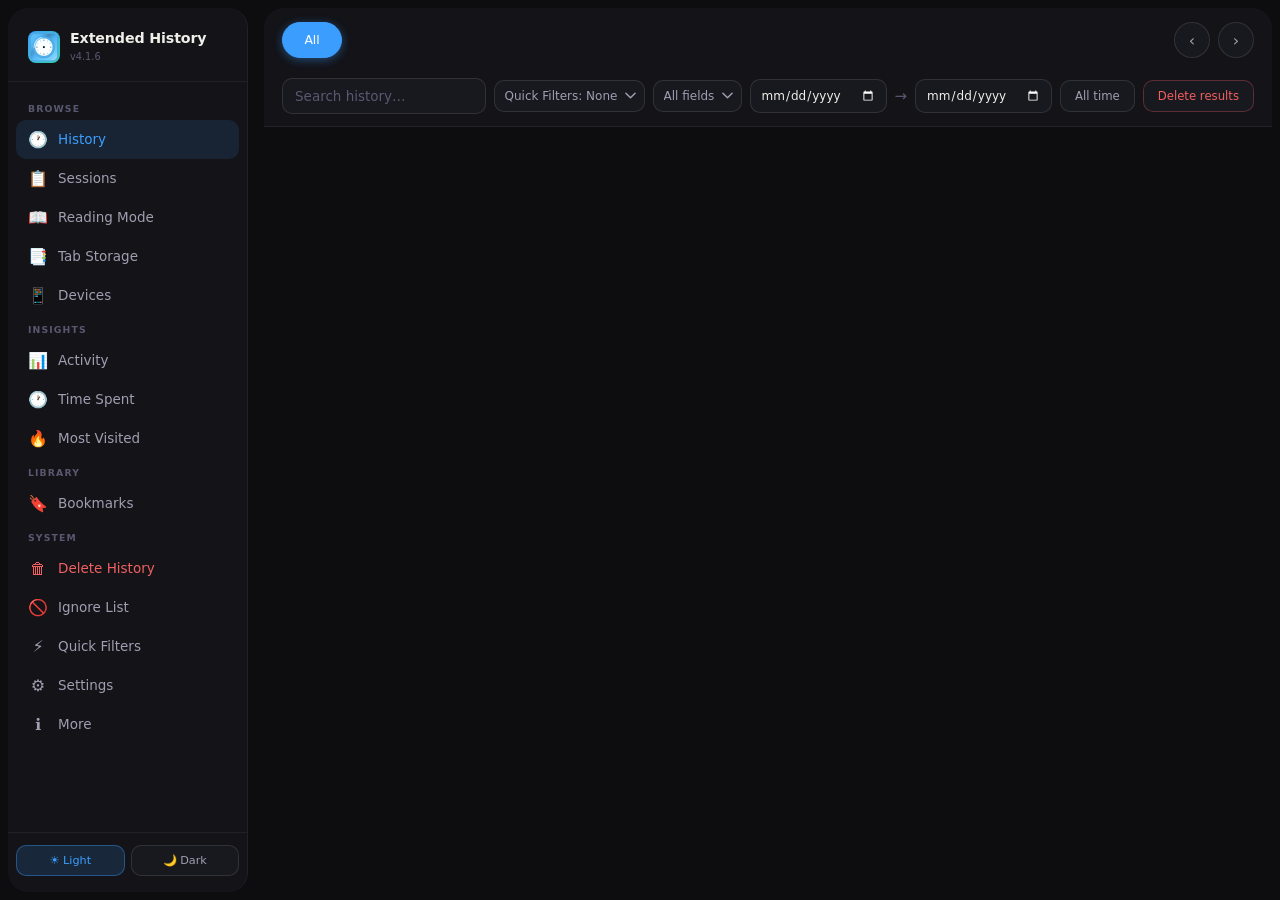
==== commit 3a0d7dcb: "Add files via upload v4.1.6" ====
--- a/history.html
+++ b/history.html
@@ -15,7 +15,7 @@
     <img src="/icons/icon128.png" class="logo-icon">
     <div>
       <div class="logo-text" data-i18n-key="ext_name">Extended History</div>
-      <div class="logo-sub">v4.1.5</div>
+      <div class="logo-sub">v4.1.6</div>
     </div>
   </div>
 
@@ -93,9 +93,8 @@
       <!-- Search + controls -->
       <div class="search-row">
         <div class="search-box">
-          <span class="search-box-icon">🔍</span>
           <input type="text" id="searchInput" placeholder="Search history…"/>
-          <button class="search-clear-btn" id="searchClearBtn" title="Clear">✕</button>
+          <button class="search-clear-btn" id="searchClearBtn" title="Clear" data-i18n-title="clear">✕</button>
         </div>
         <select class="mode-sel" id="quickFilterSelect" title="Quick Filters">
           <option value="">Quick Filters: None</option>
@@ -106,9 +105,9 @@
           <option value="url" data-i18n-key="url">URL</option>
           <option value="domain" data-i18n-key="domain">Domain</option>
         </select>
-        <input type="date" id="dateFrom"/>
+        <div class="date-picker-btn" id="dateFromBtn"><input type="date" id="dateFrom" tabindex="-1"/></div>
         <span style="color:var(--text3);flex-shrink:0">→</span>
-        <input type="date" id="dateTo"/>
+        <div class="date-picker-btn" id="dateToBtn"><input type="date" id="dateTo" tabindex="-1"/></div>
         <button class="tb-btn" id="clearFiltersBtn" data-i18n-key="all_time">All time</button>
         <button class="tb-btn danger" id="deleteResultsBtn" data-i18n-key="delete_results">Delete results</button>
       </div>
@@ -171,11 +170,10 @@
         </div>
         <div class="search-row" style="margin-top:10px;display:flex;gap:8px;align-items:center;flex-wrap:wrap">
           <div class="search-box" style="flex:1;min-width:160px">
-            <span class="search-box-icon">🔍</span>
-            <input type="text" id="rmSearchInput" placeholder="Search this file…" data-i18n-key="ph_search_history"/>
-            <button class="search-clear-btn" id="rmSearchClearBtn" title="Clear">✕</button>
-          </div>
-          <select id="rmSearchMode" title="Search field" style="height:36px;padding:0 8px;background:var(--surf2);border:1px solid var(--border);border-radius:6px;color:var(--text2);font-size:0.78rem;cursor:pointer;outline:none;flex-shrink:0">
+              <input type="text" id="rmSearchInput" placeholder="Search this file…" data-i18n-key="ph_search_history"/>
+            <button class="search-clear-btn" id="rmSearchClearBtn" title="Clear" data-i18n-title="clear">✕</button>
+          </div>
+          <select id="rmSearchMode" class="mode-sel" title="Search field" style="height:36px">
             <option value="all" data-i18n-key="opt_all_fields">All fields</option>
             <option value="title" data-i18n-key="opt_title">Title</option>
             <option value="url" data-i18n-key="opt_url">URL</option>
@@ -203,9 +201,11 @@
     <div class="panel-scroll" id="devicesScroll">
       <div class="panel-heading" data-i18n-key="devices">Devices</div>
       <div style="display:flex;align-items:center;gap:10px;padding:0 16px 10px">
-        <input type="text" id="deviceSearchInput" placeholder="Search device tabs by title or URL…" spellcheck="false"
-          style="flex:1;max-width:420px;background:var(--surf3);border:1px solid var(--border2);border-radius:8px;color:var(--text);font-size:0.85rem;padding:8px 12px;font-family:inherit">
-        <button class="tb-btn" id="devicesRefreshBtn" style="font-size:0.72rem;padding:4px 10px;flex-shrink:0">↻ Refresh</button>
+        <div class="search-box" style="flex:1;max-width:420px">
+          <input type="text" id="deviceSearchInput" placeholder="Search device tabs by title or URL…" spellcheck="false" autocomplete="off">
+          <button class="search-clear-btn" id="deviceSearchClearBtn" title="Clear" data-i18n-title="clear">&#10005;</button>
+        </div>
+        <button class="tb-btn" id="devicesRefreshBtn" style="font-size:0.72rem;padding:4px 10px;flex-shrink:0" data-i18n-key="refresh">↻ Refresh</button>
       </div>
       <div id="devicesContent"><div class="state-msg"><span class="state-msg-icon">📱</span><span data-i18n-key="loading">Loading…</span></div></div>
     </div>
@@ -302,9 +302,8 @@
       <button class="action-btn" id="importBmBtn" style="font-size:0.76rem;padding:6px 12px">⬆ <span data-i18n-key="import">Import</span></button>
       <input type="file" id="importBmFile" accept=".html" style="display:none"/>
       <div class="search-box" style="flex:1;min-width:160px;max-width:320px">
-        <span class="search-box-icon">🔍</span>
         <input type="text" id="bmSearch" placeholder="Search bookmarks…"/>
-        <button class="search-clear-btn" id="bmSearchClearBtn" title="Clear">✕</button>
+        <button class="search-clear-btn" id="bmSearchClearBtn" title="Clear" data-i18n-title="clear">✕</button>
       </div>
       <button class="action-btn bm-sel-mode-toggle" id="bmSelModeBtn" style="display:none">Selection Mode</button>
     </div>
@@ -358,28 +357,28 @@
 
         <div class="s-card">
           <div class="s-card-title" data-i18n-key="appearance">Appearance</div>
-          <div class="s-row" style="opacity: 0.2;">
+          <div class="s-row">
             <div class="s-row-info">
               <div class="s-row-lbl" data-i18n-key="language">Language</div>
               <div class="s-row-desc" data-i18n-key="select_pref_language">Select your preferred language</div>
             </div>
             <div class="s-ctrl">
               <select id="languageSelect">
+                <option value="auto" data-i18n-key="language_auto">Auto (browser language)</option>
                 <option value="en">English</option>
-                <option value="nl">Dutch</option>
                 <option value="es">Español</option>
                 <option value="fr">Français</option>
+                <option value="he">עברית</option>
+                <option value="hi">हिन्दी</option>
+                <option value="la">Latina</option>
+                <option value="nl">Nederlands</option>
+                <option value="no">Norsk</option>
+                <option value="ru">Русский</option>
                 <option value="sr">Српски</option>
-                <option value="ru">Русский</option>
-                <option value="zh">中文</option>
-                <option value="hi">हिन्दी</option>
-                <option value="la">Latin</option>
-                <option value="no">Norsk</option>
-                <option value="he">עברית</option>
+                <option value="zh_CN">中文</option>
               </select>
             </div>
           </div>
-            <a style="color: red;opacity: 0.6;margin: auto;display: flex;justify-content: center;"> Not ready yet! But you can partially translate</a>
           <div class="s-row">
             <div class="s-row-info">
               <div class="s-row-lbl" data-i18n-key="font_family">Font family</div>
@@ -539,13 +538,22 @@
                 <div style="font-size:0.78rem;color:var(--text2);margin-bottom:6px" data-i18n-key="wallpaper_current">Current wallpaper:</div>
                 <img id="wpCurrentPreview" style="width:100%;max-height:120px;object-fit:cover;border-radius:8px;border:1px solid var(--border)"/>
               </div>
+              <!-- Wallpaper (image) opacity -->
+              <div style="display:flex;flex-direction:column;gap:8px">
+                <div style="display:flex;align-items:center;justify-content:space-between">
+                  <span style="color:var(--text2);font-size:0.85rem" data-i18n-key="wallpaper_opacity">Wallpaper opacity</span>
+                  <span id="wpImageOpacityVal" style="color:var(--text);font-size:0.85rem;font-family:var(--font-mono)">100%</span>
+                </div>
+                <input type="range" id="wpImageOpacity" min="5" max="100" value="100" step="1" style="width:100%;accent-color:var(--accent)"/>
+                <div style="font-size:0.72rem;color:var(--text3)" data-i18n-key="wallpaper_opacity_desc">Fades the background image itself — separate from the glass panel tint below.</div>
+              </div>
               <!-- Overlay opacity -->
               <div style="display:flex;flex-direction:column;gap:8px">
                 <div style="display:flex;align-items:center;justify-content:space-between">
                   <span style="color:var(--text2);font-size:0.85rem" data-i18n-key="overlay_opacity">Overlay opacity</span>
                   <span id="wpOverlayVal" style="color:var(--text);font-size:0.85rem;font-family:var(--font-mono)">60%</span>
                 </div>
-                <input type="range" id="wpOverlayOpacity" min="0" max="95" value="60" step="1" style="width:100%;accent-color:var(--accent)"/>
+                <input type="range" id="wpOverlayOpacity" min="40" max="95" value="60" step="1" style="width:100%;accent-color:var(--accent)"/>
                 <div style="font-size:0.72rem;color:var(--text3)" data-i18n-key="overlay_control_desc">Controls the dark (dark mode) or white (light mode) overlay on top of the wallpaper.</div>
               </div>
               <!-- Blur -->
@@ -740,8 +748,8 @@
           </div>
           <div class="s-row">
             <div class="s-row-info">
-              <div class="s-row-lbl">UI rounded corners</div>
-              <div class="s-row-desc">Rounds the corners of the sidebar and main panel (and keeps the small gap around them). Turn off for a sharp-edged, flush, edge-to-edge layout.</div>
+              <div class="s-row-lbl" data-i18n-key="ui_rounded_corners">UI rounded corners</div>
+              <div class="s-row-desc" data-i18n-key="ui_rounded_corners_desc">Rounds the corners of the sidebar and main panel (and keeps the small gap around them). Turn off for a sharp-edged, flush, edge-to-edge layout.</div>
             </div>
             <div class="s-ctrl">
               <label class="toggle-switch">
@@ -752,8 +760,8 @@
           </div>
           <div class="s-row">
             <div class="s-row-info">
-              <div class="s-row-lbl">UI calendar mode</div>
-              <div class="s-row-desc">Replaces the date/hour pill navigation on the History page with a right-side calendar sidebar — pick dates, months and years, and jump straight to any hour.</div>
+              <div class="s-row-lbl" data-i18n-key="ui_calendar_mode">UI calendar mode</div>
+              <div class="s-row-desc" data-i18n-key="ui_calendar_mode_desc">Replaces the date/hour pill navigation on the History page with a right-side calendar sidebar — pick dates, months and years, and jump straight to any hour.</div>
             </div>
             <div class="s-ctrl">
               <label class="toggle-switch">
@@ -868,14 +876,14 @@
         </div>
 
         <div class="s-card">
-          <div class="s-card-title">Developer</div>
+          <div class="s-card-title" data-i18n-key="developer">Developer</div>
           <div class="s-row" style="border-bottom:none">
             <div class="s-row-info">
-              <div class="s-row-lbl">Dev Mode</div>
-              <div class="s-row-desc">Internal diagnostics: live tab idle-tracking data used for auto-store, and background timer stats. For troubleshooting only.</div>
-            </div>
-            <div class="s-ctrl">
-              <button class="action-btn" id="devModeBtn">🛠 Open Dev Mode</button>
+              <div class="s-row-lbl" data-i18n-key="dev_mode">Dev Mode</div>
+              <div class="s-row-desc" data-i18n-key="dev_mode_desc">Internal diagnostics: live tab idle-tracking data used for auto-store, and background timer stats. For troubleshooting only.</div>
+            </div>
+            <div class="s-ctrl">
+              <button class="action-btn" id="devModeBtn" data-i18n-key="open_dev_mode">🛠 Open Dev Mode</button>
             </div>
           </div>
         </div>
@@ -1004,6 +1012,7 @@
 <!-- Delete History Modal -->
 <div class="modal-backdrop" id="deleteHistoryModal">
   <div class="modal-box">
+    <div id="dhMainView">
     <div class="modal-title">🗑 <span data-i18n-key="delete_history">Delete History</span></div>
     <div class="modal-sub" data-i18n-key="choose_a_time_range">Choose a time range to delete. This will remove entries from both this extension and Chrome's native history.</div>
     <div class="dh-range-grid" id="dhRangeGrid">
@@ -1018,32 +1027,52 @@
       <label class="dh-option"><input type="checkbox" id="dhCookies"/> <span data-i18n-key="clear_cookies_local_storage">Clear cookies &amp; local storage</span></label>
       <label class="dh-option"><input type="checkbox" id="dhCache"/> <span data-i18n-key="clear_cache">Clear cache</span></label>
     </div>
+    <button type="button" class="dh-exc-open" id="dhExceptionsBtn">
+      <span data-i18n-key="domain_exceptions">Domain exceptions</span>
+      <span class="dh-exc-count" id="dhExcCount"></span>
+    </button>
     <div id="dhConfirmWarn" style="display:none;background:color-mix(in srgb,var(--danger) 10%,transparent);border:1px solid color-mix(in srgb,var(--danger) 30%,transparent);border-radius:8px;padding:9px 13px;font-size:0.8rem;color:var(--danger);margin-bottom:14px;line-height:1.5"></div>
     <div class="dh-actions">
       <button class="dh-cancel" id="dhCancelBtn" data-i18n-key="cancel">Cancel</button>
       <button class="dh-confirm" id="dhConfirmBtn" disabled data-i18n-key="delete">Delete</button>
     </div>
+    </div>
+    <div id="dhExcView" style="display:none">
+      <div class="modal-title"><span data-i18n-key="domain_exceptions">Domain exceptions</span></div>
+      <div class="modal-sub" style="margin-top:8px" data-i18n-key="domain_exceptions_desc">Domains on this list are skipped when you delete history: their history entries, cookies and site data are kept. Subdomains are included.</div>
+      <div class="dh-exc-add">
+        <div class="search-box" style="flex:1;min-width:0">
+          <input type="text" id="dhExcInput" placeholder="example.com" spellcheck="false" autocomplete="off">
+        </div>
+        <button class="action-btn primary" id="dhExcAddBtn" type="button" data-i18n-key="add">Add</button>
+      </div>
+      <div class="dh-exc-error" id="dhExcError"></div>
+      <div class="dh-exc-list" id="dhExcList"></div>
+      <div class="dh-actions" style="margin-top:16px">
+        <button class="dh-cancel" id="dhExcBackBtn" type="button" data-i18n-key="back">&larr; Back</button>
+      </div>
+    </div>
   </div>
 </div>
 <!-- Dev Mode Modal -->
 <div class="modal-backdrop" id="devModeModal">
   <div class="modal-box" style="max-width:600px">
-    <div class="modal-title">🛠 Developer Mode</div>
-    <div class="modal-sub" style="margin-top:0">Internal diagnostics — background timers and the live tab idle-tracking state used for auto-store.</div>
+    <div class="modal-title" data-i18n-key="developer_mode_title">🛠 Developer Mode</div>
+    <div class="modal-sub" style="margin-top:0" data-i18n-key="dev_mode_modal_sub">Internal diagnostics — background timers and the live tab idle-tracking state used for auto-store.</div>
 
     <div id="devStatsGrid" style="display:grid;grid-template-columns:1fr 1fr;gap:10px;margin:14px 0 18px">
       <div class="state-msg" style="grid-column:1/-1"><span class="state-msg-icon">📊</span>Loading…</div>
     </div>
 
     <div style="display:flex;gap:8px;flex-wrap:wrap;margin-bottom:6px">
-      <button class="action-btn" id="devListTabsBtn">🗂 List open tabs &amp; idle time</button>
-      <button class="action-btn" id="devRefreshBtn">↻ Refresh</button>
+      <button class="action-btn" id="devListTabsBtn" data-i18n-key="dev_list_tabs">🗂 List open tabs &amp; idle time</button>
+      <button class="action-btn" id="devRefreshBtn" data-i18n-key="refresh">↻ Refresh</button>
     </div>
 
     <div id="devTabsList" style="display:none;max-height:320px;overflow-y:auto;border:1px solid var(--border2);border-radius:8px;margin-top:10px"></div>
 
     <div class="dh-actions" style="margin-top:16px">
-      <button class="dh-cancel" id="devModeCloseBtn">Close</button>
+      <button class="dh-cancel" id="devModeCloseBtn" data-i18n-key="close">Close</button>
     </div>
   </div>
 </div>
@@ -1052,16 +1081,16 @@
 <div class="cal-hover-zone" id="calHoverZone"></div>
 <aside class="cal-sidebar" id="calSidebar">
   <div class="cal-sidebar-inner">
-    <button class="cal-alltime-btn" id="calAllTimeBtn">🗓 All Time</button>
+    <button class="cal-alltime-btn" id="calAllTimeBtn" data-i18n-key="cal_all_time">🗓 All Time</button>
 
     <div class="cal-widget">
       <div class="cal-head">
-        <button class="cal-arrow-btn" id="calPrevMonthBtn" title="Previous month">‹</button>
+        <button class="cal-arrow-btn" id="calPrevMonthBtn" title="Previous month" data-i18n-title="previous_month">‹</button>
         <div class="cal-head-labels">
           <button class="cal-label-btn" id="calMonthLabel">Month</button>
           <button class="cal-label-btn" id="calYearLabel">Year</button>
         </div>
-        <button class="cal-arrow-btn" id="calNextMonthBtn" title="Next month">›</button>
+        <button class="cal-arrow-btn" id="calNextMonthBtn" title="Next month" data-i18n-title="next_month">›</button>
       </div>
 
       <div class="cal-weekdays" id="calWeekdays"></div>
@@ -1072,15 +1101,16 @@
     </div>
 
     <div class="cal-daynav-row">
-      <button class="cal-daynav-btn" id="calPrevDayBtn">‹ Prev day</button>
-      <button class="cal-daynav-btn" id="calNextDayBtn">Next day ›</button>
-    </div>
-
-    <div class="cal-hours-label">Hour</div>
+      <button class="cal-daynav-btn" id="calPrevDayBtn" data-i18n-key="prev_day">‹ Prev day</button>
+      <button class="cal-daynav-btn" id="calNextDayBtn" data-i18n-key="next_day">Next day ›</button>
+    </div>
+
+    <div class="cal-hours-label" data-i18n-key="hour">Hour</div>
     <div class="cal-hours-grid" id="calHoursGrid"></div>
   </div>
 </aside>
 
+<script src="i18n-core.js"></script>
 <script src="history.js"></script>
 <script src="ignore-list.js"></script>
 <script src="quick-filters.js"></script>
@@ -1100,4 +1130,4 @@
   </div>
 </div>
 </body>
-</html>+</html>
--- a/history.css
+++ b/history.css
@@ -11,7 +11,9 @@
 }
 
 [data-theme="dark"] {
+  --select-arrow: url("data:image/svg+xml,%3Csvg xmlns='http://www.w3.org/2000/svg' viewBox='0 0 12 8'%3E%3Cpath d='M1 1.5L6 6.5L11 1.5' stroke='%23a09eb0' stroke-width='1.6' fill='none' stroke-linecap='round' stroke-linejoin='round'/%3E%3C/svg%3E");
   --bg:      #0d0d10;
+  --list-bg: #0d0d10; /* dark mode: the list is a step darker than the UI panels (--surf0) */
   --surf0:   #131318;
   --surf1:   #18181f;
   --surf2:   #1f1f28;
@@ -27,7 +29,9 @@
 }
 
 [data-theme="light"] {
+  --select-arrow: url("data:image/svg+xml,%3Csvg xmlns='http://www.w3.org/2000/svg' viewBox='0 0 12 8'%3E%3Cpath d='M1 1.5L6 6.5L11 1.5' stroke='%23555568' stroke-width='1.6' fill='none' stroke-linecap='round' stroke-linejoin='round'/%3E%3C/svg%3E");
   --bg:      #ffffff;
+  --list-bg: var(--surf0); /* light mode: the list is the same colour as the UI panels */
   --surf0:   #f8f8f8;
   --surf1:   #f9f9fb;
   --surf2:   #f0f0f4;
@@ -59,6 +63,13 @@
 
 [data-theme="light"] body { -webkit-font-smoothing: subpixel-antialiased; -moz-osx-font-smoothing: auto; }
 
+/* Tell the browser which palette native controls (select popups, date
+   pickers, scrollbars, etc.) should render in. Without this the OS falls
+   back to a light-mode popup for <select>, regardless of our theme — which
+   is why dropdown option lists showed white-on-white text in dark mode. */
+[data-theme="dark"]  { color-scheme: dark; }
+[data-theme="light"] { color-scheme: light; }
+
 /* Background tint overlay */
 [data-bg-tint="true"] body {
   background-color: var(--bg-tint, var(--bg));
@@ -161,7 +172,7 @@
 .sa-btn.active { background: color-mix(in srgb, var(--accent) 15%, transparent); color: var(--accent); border-color: color-mix(in srgb, var(--accent) 40%, transparent); }
 
 /* ── Main + Panels ── */
-.main { flex: 1; overflow: hidden; display: flex; flex-direction: column; min-width: 0; margin: var(--ui-margin, 8px);border-radius: var(--ui-radius, 20px);}
+.main { flex: 1; overflow: hidden; display: flex; flex-direction: column; min-width: 0; margin: var(--ui-margin, 8px); border-radius: var(--ui-radius, 20px); background: var(--surf0); }
 .panel { display: none; flex: 1; flex-direction: column; overflow: hidden; }
 .panel.active { display: flex; }
 
@@ -306,7 +317,6 @@
   min-width: 150px;
 }
 .search-box:focus-within { border-color: var(--accent); }
-.search-box-icon { color: var(--text3); font-size: 15px; flex-shrink: 0; }
 
 input[type="text"] {
   background: none; border: none; outline: none;
@@ -321,13 +331,20 @@
   border-radius: var(--r);
   color: var(--text2);
   font-size: 0.8rem;
-  padding: 8px 10px;
+  padding: 8px 26px 8px 10px;
   outline: none;
   cursor: pointer;
   flex-shrink: 0;
-  transition: border-color 0.15s;
-}
-select.mode-sel:focus { border-color: var(--accent); }
+  transition: border-color 0.15s, background 0.15s;
+  -webkit-appearance: none;
+  appearance: none;
+  background-image: var(--select-arrow);
+  background-repeat: no-repeat;
+  background-position: right 8px center;
+  background-size: 11px;
+}
+select.mode-sel:hover  { border-color: color-mix(in srgb, var(--accent) 45%, var(--border2)); }
+select.mode-sel:focus  { border-color: var(--accent); }
 
 input[type="date"] {
   background: var(--surf1);
@@ -344,6 +361,21 @@
 }
 [data-theme="light"] input[type="date"] { color-scheme: light; }
 input[type="date"]:focus { border-color: var(--accent); }
+
+/* Wrap the date input so the whole thing behaves like one button that opens
+   the picker, instead of a text field with independently-clickable/editable
+   day/month/year segments. The input itself ignores pointer events — all
+   clicks land on the wrapper, which calls showPicker() in JS — so you can't
+   click into a segment and type over it, only pick a date from the calendar. */
+.date-picker-btn {
+  display: inline-flex;
+  flex-shrink: 0;
+  cursor: pointer;
+}
+.date-picker-btn input[type="date"] {
+  pointer-events: none;
+  cursor: pointer;
+}
 
 .tb-btn {
   padding: 8px 14px;
@@ -397,7 +429,10 @@
   position: relative;
   scrollbar-width: auto;
   scrollbar-color: var(--surf3) transparent;
-}
+  background: var(--list-bg);
+}
+/* Wallpaper mode draws its own glass surface behind the list - keep it clear. */
+html.wallpaper-mode .list-area { background: transparent; }
 .list-area::-webkit-scrollbar { width: 10px; }
 .list-area::-webkit-scrollbar-thumb { background: var(--surf3); border-radius: 5px; }
 
@@ -411,7 +446,7 @@
   text-transform: uppercase;
   letter-spacing: 0.1em;
   color: var(--text3);
-  background: var(--bg);
+  background: var(--list-bg); /* must match .list-area so the sticky header blends in */
   position: sticky; top: 0; z-index: 4;
   display: flex; align-items: center; justify-content: space-between;
   border-top: 1px solid var(--border);
@@ -768,12 +803,60 @@
   border-radius: var(--r);
   color: var(--text);
   font-size: 0.86rem;
-  padding: 8px 12px;
+  padding: 8px 28px 8px 12px;
   outline: none;
   cursor: pointer;
-  transition: border-color 0.15s;
-}
+  transition: border-color 0.15s, background 0.15s;
+  -webkit-appearance: none;
+  appearance: none;
+  background-image: var(--select-arrow);
+  background-repeat: no-repeat;
+  background-position: right 10px center;
+  background-size: 11px;
+}
+select:hover { border-color: color-mix(in srgb, var(--accent) 45%, var(--border2)); }
 select:focus { border-color: var(--accent); }
+
+/* ── Customizable Select (Chrome's new base-select model) ────────────────
+   Lets us actually style the OPEN dropdown list itself (rounded popup,
+   themed hover/selected states) instead of just the closed control.
+   Progressive enhancement: browsers without support keep the appearance:none
+   + custom-arrow fallback above. https://developer.mozilla.org/en-US/docs/Learn_web_development/Extensions/Forms/Customizable_select */
+@supports (appearance: base-select) {
+  select,
+  select.mode-sel {
+    appearance: base-select;
+    background-image: none; /* the browser now draws its own picker-icon */
+  }
+  select::picker-icon {
+    color: var(--text3);
+  }
+  select:hover::picker-icon { color: var(--text2); }
+
+  select::picker(select) {
+    appearance: base-select;
+    background: var(--surf1);
+    border: 1.5px solid var(--border2);
+    border-radius: var(--r);
+    padding: 4px;
+    margin-top: 4px;
+    box-shadow: 0 12px 32px var(--shadow);
+  }
+
+  select option {
+    padding: 8px 10px;
+    border-radius: 6px;
+    color: var(--text);
+  }
+  select option:hover,
+  select option:focus {
+    background: color-mix(in srgb, var(--accent) 16%, transparent);
+  }
+  select option:checked {
+    background: color-mix(in srgb, var(--accent) 22%, transparent);
+    color: var(--accent);
+  }
+}
 
 .unit { font-size: 0.8rem; color: var(--text3); }
 
@@ -1064,8 +1147,13 @@
    History panel is active (both toggled via body classes from history.js). */
 :root { --cal-w: 300px; } /* sidebar content width — capped well under the 350px max */
 
-body.cal-mode .date-nav-row,
-body.cal-mode .hour-nav-row { display: none; }
+/* Scoped to #panel-history specifically — .date-nav-row/.hour-nav-row also
+   exist in the Reading Mode panel (its own date pills for filtering an
+   imported file), which has no calendar sidebar and shouldn't be affected
+   by this setting at all. A bare "body.cal-mode .date-nav-row" selector
+   used to hide those too any time calendar mode was on, regardless of panel. */
+body.cal-mode #panel-history .date-nav-row,
+body.cal-mode #panel-history .hour-nav-row { display: none; }
 
 .cal-sidebar {
   display: none;
@@ -1207,6 +1295,29 @@
 .dh-option  { display:flex;align-items:center;gap:6px;font-size:0.83rem;color:var(--text2);cursor:pointer; }
 .dh-option input { accent-color:var(--danger); }
 .dh-actions { display:flex;justify-content:flex-end;gap:10px; }
+
+/* Delete History - domain exceptions */
+.dh-exc-open {
+  display:flex;align-items:center;justify-content:space-between;gap:10px;width:100%;
+  padding:9px 12px;margin:0 0 14px;background:var(--surf2);border:1px solid var(--border2);
+  border-radius:8px;color:var(--text);font-size:0.85rem;font-family:inherit;cursor:pointer;
+  transition:border-color .12s,color .12s;
+}
+.dh-exc-open:hover { border-color:var(--accent);color:var(--accent); }
+.dh-exc-open::after { content:"\203A"; margin-left:auto; font-size:1.1rem; line-height:1; color:var(--text3); }
+.dh-exc-open:hover::after { color:var(--accent); }
+.dh-exc-count { font-size:0.7rem;font-weight:700;color:var(--text3);background:var(--surf3);border-radius:10px;padding:1px 8px; }
+.dh-exc-count:empty { display:none; }
+.dh-exc-count.has { color:#fff;background:var(--accent); }
+.dh-exc-add { display:flex;align-items:center;gap:8px;margin:14px 0 8px; }
+.dh-exc-error { min-height:1.1em;margin-bottom:6px;font-size:0.78rem;color:var(--danger); }
+.dh-exc-list { max-height:240px;overflow-y:auto;border:1px solid var(--border2);border-radius:8px; }
+.dh-exc-item { display:flex;align-items:center;justify-content:space-between;gap:10px;padding:8px 12px;border-bottom:1px solid var(--border2);font-size:0.85rem; }
+.dh-exc-item:last-child { border-bottom:none; }
+.dh-exc-dom { flex:1;min-width:0;overflow:hidden;text-overflow:ellipsis;white-space:nowrap;color:var(--text);font-family:var(--font-mono); }
+.dh-exc-rm { background:none;border:none;color:var(--text3);cursor:pointer;font-size:12px;line-height:1;padding:4px 6px;border-radius:4px;flex-shrink:0; }
+.dh-exc-rm:hover { color:var(--danger);background:color-mix(in srgb,var(--danger) 10%,transparent); }
+.dh-exc-empty { padding:16px;text-align:center;color:var(--text3);font-size:0.82rem; }
 .dh-cancel  { padding:9px 20px;border-radius:8px;border:1.5px solid var(--border2);background:none;color:var(--text2);font-size:0.83rem;font-weight:500; }
 .dh-cancel:hover { background:var(--surf2);color:var(--text); }
 .dh-confirm { padding:9px 20px;border-radius:8px;border:none;background:var(--danger);color:#fff;font-size:0.83rem;font-weight:700; }
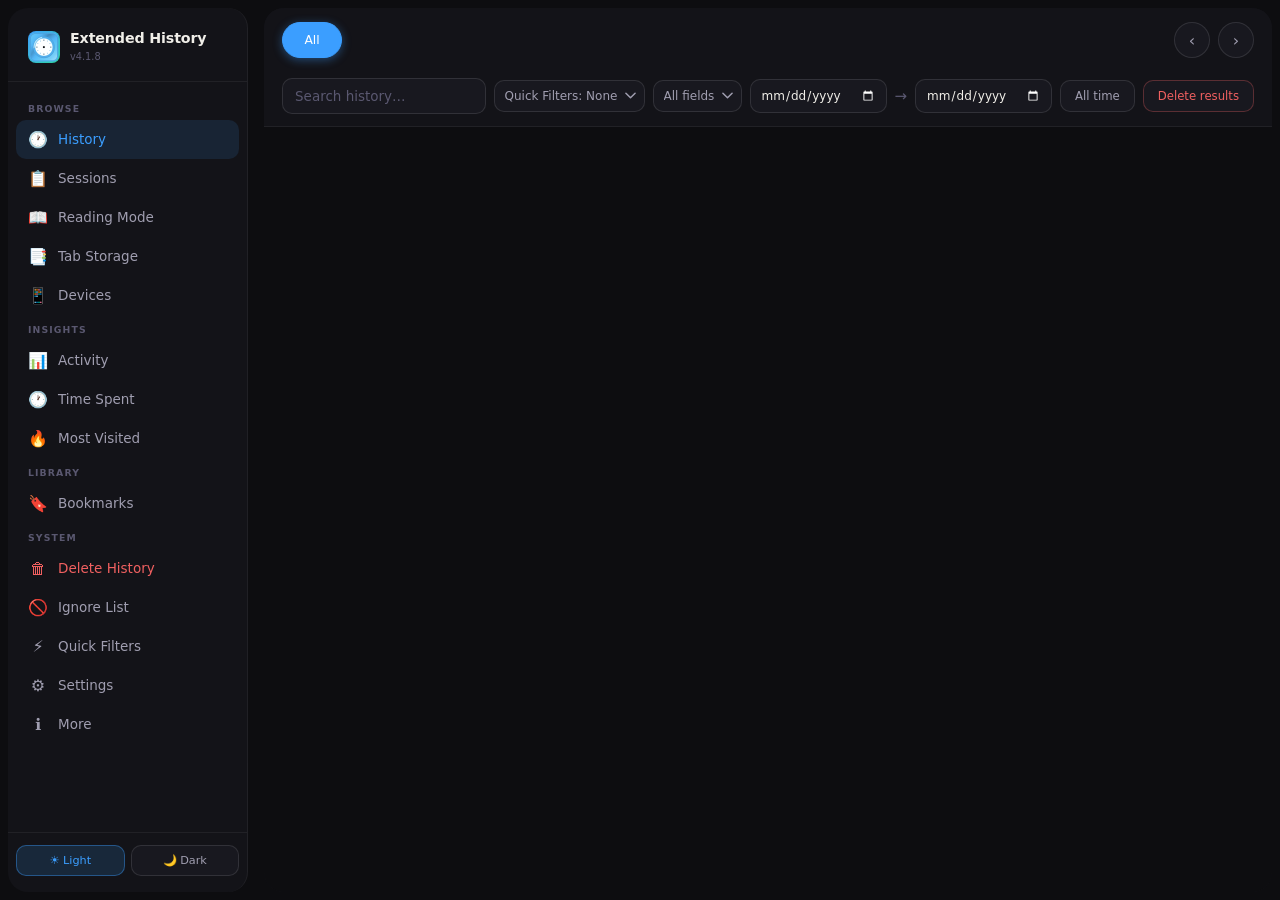
==== commit a3bfc83a: "Version 4.1.8" ====
--- a/history.html
+++ b/history.html
@@ -15,7 +15,7 @@
     <img src="/icons/icon128.png" class="logo-icon">
     <div>
       <div class="logo-text" data-i18n-key="ext_name">Extended History</div>
-      <div class="logo-sub">v4.1.6</div>
+      <div class="logo-sub">v4.1.8</div>
     </div>
   </div>
 
@@ -57,7 +57,7 @@
     <button class="nav-item" data-panel="ignorelist">
       <span class="ni-icon">🚫</span><span data-i18n-key="ignore_list">Ignore List</span>
     </button>
-    <button class="nav-item" data-panel="quickfilters">
+    <button class="nav-item" data-panel="quickfilters" data-i18n-key="quick_filters">
       <span class="ni-icon">⚡</span><span>Quick Filters</span>
     </button>
     <button class="nav-item" data-panel="settings">
@@ -200,12 +200,12 @@
   <div class="panel" id="panel-devices">
     <div class="panel-scroll" id="devicesScroll">
       <div class="panel-heading" data-i18n-key="devices">Devices</div>
-      <div style="display:flex;align-items:center;gap:10px;padding:0 16px 10px">
+      <div style="display:flex;align-items:center;gap:10px;padding:0px 0px 15px">
         <div class="search-box" style="flex:1;max-width:420px">
           <input type="text" id="deviceSearchInput" placeholder="Search device tabs by title or URL…" spellcheck="false" autocomplete="off">
           <button class="search-clear-btn" id="deviceSearchClearBtn" title="Clear" data-i18n-title="clear">&#10005;</button>
         </div>
-        <button class="tb-btn" id="devicesRefreshBtn" style="font-size:0.72rem;padding:4px 10px;flex-shrink:0" data-i18n-key="refresh">↻ Refresh</button>
+        <button class="tb-btn" id="devicesRefreshBtn" style="font-size:0.72rem;padding:10px 12px;flex-shrink:0" data-i18n-key="refresh">↻ Refresh</button>
       </div>
       <div id="devicesContent"><div class="state-msg"><span class="state-msg-icon">📱</span><span data-i18n-key="loading">Loading…</span></div></div>
     </div>
@@ -305,19 +305,21 @@
         <input type="text" id="bmSearch" placeholder="Search bookmarks…"/>
         <button class="search-clear-btn" id="bmSearchClearBtn" title="Clear" data-i18n-title="clear">✕</button>
       </div>
-      <button class="action-btn bm-sel-mode-toggle" id="bmSelModeBtn" style="display:none">Selection Mode</button>
+      <button class="action-btn bm-sel-mode-toggle" id="bmSelModeBtn" title="Select multiple bookmarks" data-i18n-key="select">Select</button>
     </div>
     <!-- Bookmark multiselect bar (hidden until selection mode active) -->
     <div class="bm-sel-bar" id="bmSelBar" style="display:none">
       <span class="bm-sel-count" id="bmSelCount">0 selected</span>
+      <button class="bm-sel-btn" id="bmSelOpenBtn">Open</button>
       <button class="bm-sel-btn" id="bmSelMoveBtn">Move to…</button>
       <button class="bm-sel-btn" id="bmSelCopyBtn">Copy Links</button>
       <button class="bm-sel-btn bm-sel-del" id="bmSelDeleteBtn">Delete</button>
-      <button class="bm-sel-btn bm-sel-cancel" id="bmSelCancelBtn">Unselect All</button>
+      <button class="bm-sel-btn bm-sel-cancel" id="bmSelCancelBtn">Cancel</button>
     </div>
     <!-- Split pane: tree left, items right -->
     <div class="bm-split">
       <div class="bm-tree-pane" id="bmTreePane"></div>
+      <div class="bm-resizer" id="bmResizer" title="Drag to resize · double-click to reset"></div>
       <div class="bm-items-pane" id="bookmarksContent">
         <div class="state-msg"><span class="state-msg-icon">🔖</span><span data-i18n-key="loading">Loading…</span></div>
         <button class="scroll-to-bottom" id="bmScrollBottom" title="Scroll by one page">↓</button>
@@ -542,18 +544,18 @@
               <div style="display:flex;flex-direction:column;gap:8px">
                 <div style="display:flex;align-items:center;justify-content:space-between">
                   <span style="color:var(--text2);font-size:0.85rem" data-i18n-key="wallpaper_opacity">Wallpaper opacity</span>
-                  <span id="wpImageOpacityVal" style="color:var(--text);font-size:0.85rem;font-family:var(--font-mono)">100%</span>
+                  <span id="wpImageOpacityVal" style="color:var(--text);font-size:0.85rem;font-family:var(--font-mono)">60%</span>
                 </div>
-                <input type="range" id="wpImageOpacity" min="5" max="100" value="100" step="1" style="width:100%;accent-color:var(--accent)"/>
+                <input type="range" id="wpImageOpacity" min="5" max="100" value="60" step="1" style="width:100%;accent-color:var(--accent)"/>
                 <div style="font-size:0.72rem;color:var(--text3)" data-i18n-key="wallpaper_opacity_desc">Fades the background image itself — separate from the glass panel tint below.</div>
               </div>
               <!-- Overlay opacity -->
               <div style="display:flex;flex-direction:column;gap:8px">
                 <div style="display:flex;align-items:center;justify-content:space-between">
                   <span style="color:var(--text2);font-size:0.85rem" data-i18n-key="overlay_opacity">Overlay opacity</span>
-                  <span id="wpOverlayVal" style="color:var(--text);font-size:0.85rem;font-family:var(--font-mono)">60%</span>
+                  <span id="wpOverlayVal" style="color:var(--text);font-size:0.85rem;font-family:var(--font-mono)">40%</span>
                 </div>
-                <input type="range" id="wpOverlayOpacity" min="40" max="95" value="60" step="1" style="width:100%;accent-color:var(--accent)"/>
+                <input type="range" id="wpOverlayOpacity" min="40" max="95" value="50" step="1" style="width:100%;accent-color:var(--accent)"/>
                 <div style="font-size:0.72rem;color:var(--text3)" data-i18n-key="overlay_control_desc">Controls the dark (dark mode) or white (light mode) overlay on top of the wallpaper.</div>
               </div>
               <!-- Blur -->
@@ -758,7 +760,31 @@
               </label>
             </div>
           </div>
-          <div class="s-row">
+                    <div class="s-row">
+            <div class="s-row-info">
+              <div class="s-row-lbl" data-i18n-key="nav_icons">Navigation icons</div>
+              <div class="s-row-desc" data-i18n-key="nav_icons_desc">Show the icons next to the items in the sidebar navigation. Turn off for a text-only menu.</div>
+            </div>
+            <div class="s-ctrl">
+              <label class="toggle-switch">
+                <input type="checkbox" id="navIconsToggle" checked>
+                <span class="toggle-slider"></span>
+              </label>
+            </div>
+          </div>
+          <div class="s-row">
+            <div class="s-row-info">
+              <div class="s-row-lbl" data-i18n-key="match_ui_colors">Match UI colors</div>
+              <div class="s-row-desc" data-i18n-key="match_ui_colors_desc">Makes the history list the same color as the rest of the interface (sidebar, calendar sidebar and panels) instead of a distinct shade.</div>
+            </div>
+            <div class="s-ctrl">
+              <label class="toggle-switch">
+                <input type="checkbox" id="matchUiColorsToggle" checked>
+                <span class="toggle-slider"></span>
+              </label>
+            </div>
+          </div>
+<div class="s-row">
             <div class="s-row-info">
               <div class="s-row-lbl" data-i18n-key="ui_calendar_mode">UI calendar mode</div>
               <div class="s-row-desc" data-i18n-key="ui_calendar_mode_desc">Replaces the date/hour pill navigation on the History page with a right-side calendar sidebar — pick dates, months and years, and jump straight to any hour.</div>
@@ -772,8 +798,8 @@
           </div>
           <div class="s-row">
             <div class="s-row-info">
-              <div class="s-row-lbl">Scroll date pills with mouse wheel</div>
-              <div class="s-row-desc">Lets a regular mouse wheel (which only scrolls vertically) move the date pill bar sideways — handy on desktop, where the wheel can't scroll horizontally on its own.</div>
+              <div class="s-row-lbl" data-i18n-key="scroll_date">Scroll date pills with mouse wheel</div>
+              <div class="s-row-desc" data-i18n-key="scroll_date_desc">Lets a regular mouse wheel (which only scrolls vertically) move the date pill bar sideways — handy on desktop, where the wheel can't scroll horizontally on its own.</div>
             </div>
             <div class="s-ctrl">
               <label class="toggle-switch">
@@ -784,8 +810,8 @@
           </div>
           <div class="s-row" id="datePillsWheelSensRow">
             <div class="s-row-info">
-              <div class="s-row-lbl">Scroll sensitivity</div>
-              <div class="s-row-desc">How many day pills each scroll click moves</div>
+              <div class="s-row-lbl" data-i18n-key="scroll_sensitivity">Scroll sensitivity</div>
+              <div class="s-row-desc" data-i18n-key="scroll_sensitivity_desc">How many day pills each scroll click moves</div>
             </div>
             <div class="s-ctrl" style="gap:10px">
               <input type="range" id="datePillsWheelSensInput" value="1" min="1" max="6" step="1" style="width:120px;accent-color:var(--accent)"/>
@@ -982,8 +1008,9 @@
   <div class="ctx-sep"></div>
   <div class="ctx-item" id="ctx-copy-url">⎘ <span data-i18n-key="copy_url">Copy URL</span></div>
   <div class="ctx-item" id="ctx-copy-title">📋 <span data-i18n-key="copy_title">Copy title</span></div>
+  <div class="ctx-item" id="ctx-rename-bookmark" style="display:none" data-i18n-key="rename_bookmark">Rename bookmark</div>
   <div class="ctx-sep" id="ctx-bm-remove-sep" style="display:none"></div>
-  <div class="ctx-item danger" id="ctx-remove-bookmark" style="display:none">🗑 Remove bookmark</div>
+  <div class="ctx-item danger" id="ctx-remove-bookmark" style="display:none" data-i18n-key="remove_bookmark">🗑 Remove bookmark</div>
   <div class="ctx-sep" id="ctx-del-sep"></div>
   <div class="ctx-item danger" id="ctx-delete">✕ <span data-i18n-key="delete_from_history">Delete from history</span></div>
 </div>
@@ -1081,16 +1108,16 @@
 <div class="cal-hover-zone" id="calHoverZone"></div>
 <aside class="cal-sidebar" id="calSidebar">
   <div class="cal-sidebar-inner">
-    <button class="cal-alltime-btn" id="calAllTimeBtn" data-i18n-key="cal_all_time">🗓 All Time</button>
+    <button class="cal-alltime-btn tb-btn" id="calAllTimeBtn" data-i18n-key="cal_all_time">All Time</button>
 
     <div class="cal-widget">
       <div class="cal-head">
-        <button class="cal-arrow-btn" id="calPrevMonthBtn" title="Previous month" data-i18n-title="previous_month">‹</button>
+        <button class="cal-arrow-btn tb-btn" id="calPrevMonthBtn" title="Previous month" data-i18n-title="previous_month">‹</button>
         <div class="cal-head-labels">
           <button class="cal-label-btn" id="calMonthLabel">Month</button>
           <button class="cal-label-btn" id="calYearLabel">Year</button>
         </div>
-        <button class="cal-arrow-btn" id="calNextMonthBtn" title="Next month" data-i18n-title="next_month">›</button>
+        <button class="cal-arrow-btn tb-btn" id="calNextMonthBtn" title="Next month" data-i18n-title="next_month">›</button>
       </div>
 
       <div class="cal-weekdays" id="calWeekdays"></div>
@@ -1101,8 +1128,8 @@
     </div>
 
     <div class="cal-daynav-row">
-      <button class="cal-daynav-btn" id="calPrevDayBtn" data-i18n-key="prev_day">‹ Prev day</button>
-      <button class="cal-daynav-btn" id="calNextDayBtn" data-i18n-key="next_day">Next day ›</button>
+      <button class="cal-daynav-btn tb-btn" id="calPrevDayBtn" data-i18n-key="prev_day">‹ Prev day</button>
+      <button class="cal-daynav-btn tb-btn" id="calNextDayBtn" data-i18n-key="next_day">Next day ›</button>
     </div>
 
     <div class="cal-hours-label" data-i18n-key="hour">Hour</div>
@@ -1118,16 +1145,16 @@
 <!-- Ignore List Password Modal -->
 <div class="modal-backdrop" id="ignorePasswordModal">
   <div class="modal-box" style="max-width:360px">
-    <div class="modal-title" id="ignorePwTitle">🔒 Ignore List Access</div>
-    <div class="modal-sub" id="ignorePwDesc">Enter your master password to view the ignore list.</div>
+    <div class="modal-title" id="ignorePwTitle" data-i18n-key="ignore_list_access">🔒 Ignore List Access</div>
+    <div class="modal-sub" id="ignorePwDesc" data-i18n-key="ignore_list_enter_password">Enter your master password to view the ignore list.</div>
     <input type="password" id="ignorePwInput" placeholder="Master password" style="width:100%;padding:8px 12px;margin-top:12px;background:var(--surf3);border:1px solid var(--border2);border-radius:6px;color:var(--text);font-size:0.85rem;outline:none"/>
     <div style="display:flex;gap:8px;margin-top:12px">
-      <button class="sa-btn" id="ignorePwResetBtn" style="color:var(--danger);border-color:color-mix(in srgb,var(--danger) 30%,transparent)">Reset</button>
-      <button class="sa-btn" id="ignorePwCancelBtn">Cancel</button>
-      <button class="sa-btn" id="ignorePwOkBtn">OK</button>
+      <button class="sa-btn" id="ignorePwResetBtn" style="color:var(--danger);border-color:color-mix(in srgb,var(--danger) 30%,transparent)" data-i18n-key="reset">Reset</button>
+      <button class="sa-btn" id="ignorePwCancelBtn" data-i18n-key="cancel">Cancel</button>
+      <button class="sa-btn" id="ignorePwOkBtn" data-i18n-key="ok">OK</button>
     </div>
     <div id="ignorePwError" style="color:#e05252;font-size:0.78rem;margin-top:8px;display:none"></div>
   </div>
 </div>
 </body>
-</html>
+</html>
--- a/history.css
+++ b/history.css
@@ -138,11 +138,12 @@
   font-size: 0.9rem;
   font-weight: 400;
   text-align: left;
-  transition: background 0.1s, color 0.1s;
+  /* transition: background 0.1s, color 0.1s; */
   position: relative;
 }
 .nav-item .ni-icon { font-size: 16px; width: 20px; text-align: center; flex-shrink: 0; }
-.nav-item:hover { background: var(--surf2); color: var(--text); }
+.nav-item:hover { background: 
+ color-mix(in srgb, var(--accent) 15%, transparent) !important; color: var(--text); }
 .nav-item.active {
   background: color-mix(in srgb, var(--accent) 12%, transparent);
   color: var(--accent);
@@ -922,14 +923,25 @@
   display: flex; flex: 1; overflow: hidden;
 }
 
+/* Drag handle between tree and list (overlaps both panes, takes ~1px of layout) */
+.bm-resizer {
+  flex: 0 0 7px; margin: 0 -3px; position: relative; z-index: 5;
+  cursor: col-resize; touch-action: none;
+}
+.bm-resizer::after {
+  content: ''; position: absolute; top: 0; bottom: 0; left: 3px; width: 1px;
+  background: transparent;
+}
+.bm-resizer:hover::after, .bm-resizer.dragging::after { background: var(--accent); }
+
 /* Left tree pane */
 .bm-tree-pane {
-  width: 220px; flex-shrink: 0;
+  width: var(--bm-tree-w, 220px); flex-shrink: 0;
   background: var(--surf0);
   border-right: 1px solid var(--border);
   overflow-y: auto;
   padding: 6px 0;
-  scrollbar-width: thin;
+  scrollbar-width: auto;
   scrollbar-color: var(--surf3) transparent;
 }
 
@@ -942,11 +954,14 @@
   border-radius: 0;
   user-select: none;
 }
-/* While dragging: kill transitions on tree rows so highlight snaps instantly,
-   and kill pointer-events on the items pane so its hundreds of rows don't
-   receive hover/dragover events and trigger style recalc at 60fps */
+/* While dragging: kill transitions on tree rows so highlight snaps instantly.
+   The items pane itself stays interactive (pointer-events enabled) so a
+   bookmark can be dropped back onto it to reorder within the current folder
+   — see the in-list reorder handlers in history.js. Only the row hover
+   background is suppressed during the drag, since the virtualized list only
+   ever has ~40-60 rows in the DOM so the recalc cost is negligible. */
 .bm-dragging-active .bm-tree-row { transition: none; }
-.bm-dragging-active .bm-items-pane { pointer-events: none; visibility: none; }
+.bm-dragging-active .bm-item:hover { background: none; }
 .bm-tree-row:hover { background: var(--surf2); color: var(--text); }
 .bm-tree-row.active {
   background: color-mix(in srgb, var(--accent) 12%, transparent);
@@ -966,16 +981,22 @@
 /* Right items pane */
 .bm-items-pane {
   flex: 1; overflow-y: auto;
-  scrollbar-width: thin;
+  overflow-anchor: none;
+  scrollbar-width: auto;   /* full-width scrollbar, same as the History list */
   scrollbar-color: var(--surf3) transparent;
 }
+
+/* Virtualized list: rows are absolutely positioned inside a tall sizer, so only
+   the rows near the viewport exist in the DOM (see _bmVRender in history.js) */
+.bm-vsizer { position: relative; width: 100%; }
+.bm-vsizer > .bm-item { position: absolute; left: 0; right: 0; }
 
 /* Bookmark row (no URL shown) */
 .bm-item {
   display: flex; align-items: center; gap: 10px;
   padding: 9px 18px; border-bottom: 1px solid var(--border);
-  cursor: pointer; transition: background 0.08s;
-  will-change: opacity;
+  cursor: pointer;
+  user-select: none;
 }
 .bm-item:last-child { border-bottom: none; }
 .bm-item:hover { background: var(--surf1); }
@@ -997,6 +1018,22 @@
 }
 .bm-item:hover .bm-drag-handle { opacity: 1; }
 .bm-item.bm-dragging { opacity: 0.4; background: var(--surf2); }
+
+/* In-list reorder: thin accent line above/below the row the dragged bookmark
+   would land next to (see _bmSetupReorderDnD in history.js) */
+.bm-item.bm-reorder-above,
+.bm-item.bm-reorder-below {
+  position: relative;
+}
+.bm-item.bm-reorder-above::before,
+.bm-item.bm-reorder-below::after {
+  content: '';
+  position: absolute; left: 0; right: 0; height: 2px;
+  background: var(--accent); border-radius: 1px;
+  pointer-events: none;
+}
+.bm-item.bm-reorder-above::before { top: -1px; }
+.bm-item.bm-reorder-below::after  { bottom: -1px; }
 
 /* Drop target highlight on tree rows */
 .bm-tree-row.bm-drop-target {
@@ -1026,7 +1063,7 @@
 
 /* Selection Mode toggle button — flush right in toolbar */
 .bm-sel-mode-toggle {
-  font-size: 0.76rem; padding: 6px 12px; white-space: nowrap; margin-left: auto;
+  font-size: 0.76rem; padding: 6px 12px; white-space: nowrap;
 }
 .bm-sel-mode-toggle.active { color: var(--accent); border-color: var(--accent); }
 
@@ -1198,8 +1235,9 @@
   cursor: pointer;
   transition: all 0.12s;
 }
-.cal-alltime-btn:hover { border-color: var(--accent); color: var(--accent); }
-.cal-alltime-btn.active { background: var(--accent); border-color: var(--accent); color: #fff; }
+.cal-alltime-btn:hover { border-color: var(--accent) !important; color: var(--accent) !important; }
+.cal-alltime-btn.active { background: 
+ var(--accent) !important; color:#fff !important}
 
 .cal-widget { position: relative; }
 
@@ -1262,13 +1300,14 @@
 .cal-hours-label { font-size: 0.68rem; font-weight: 700; color: var(--text3); text-transform: uppercase; letter-spacing: .04em; }
 .cal-hours-grid { display: grid; grid-template-columns: repeat(4, 1fr); gap: 4px; }
 .cal-hour-cell {
-  padding: 7px 2px; text-align: center; background: var(--surf2); border: 1px solid transparent;
+  padding: 7px 2px;  margin: 1px; text-align: center; background: var(--surf2); border: 1px solid transparent;
   border-radius: 7px; font-size: 0.72rem; color: var(--text2); cursor: pointer; transition: all 0.1s;
 }
-.cal-hour-cell:hover { border-color: var(--accent); color: var(--accent); }
-.cal-hour-cell.active { background: var(--accent); border-color: var(--accent); color: #fff; font-weight: 700; }
+.cal-hour-cell:hover { border-color: var(--accent) !important; color: var(--accent) !important; }
+.cal-hour-cell.active {     background: 
+var(--accent) !important; color: #fff !important }
 .cal-hour-cell:disabled { opacity: 0.35; cursor: default; }
-.cal-hour-cell.all-hours { grid-column: 1 / -1; }
+.cal-hour-cell.all-hours { grid-column: 1 / -1; margin-bottom: 4px; }
 
 /* ── Responsive auto-hide (< 1000px viewport) ──────────────────────────────
    The sidebar slides fully off-screen and .main reclaims its space; a thin
@@ -1716,4 +1755,13 @@
   color: var(--text);
 }
 .wp-dropzone strong { color: var(--accent); }
-/* ══ END WALLPAPER MODE ══════════════════════════════════════════════════════ */+/* ══ END WALLPAPER MODE ══════════════════════════════════════════════════════ */
+
+/* Settings > Navigation icons (off): hide the icon in front of every sidebar item. */
+html.hide-nav-icons .nav-item .ni-icon,
+html.hide-nav-icons .nav-icon { display: none; }
+
+/* Settings > Match UI colors: the history list uses the same surface colour as the
+   sidebar, calendar sidebar and panels (--surf0) instead of its own shade. Set on
+   <html>, so it out-ranks the per-theme --list-bg declarations. */
+html.match-ui-colors { --list-bg: var(--surf0); }
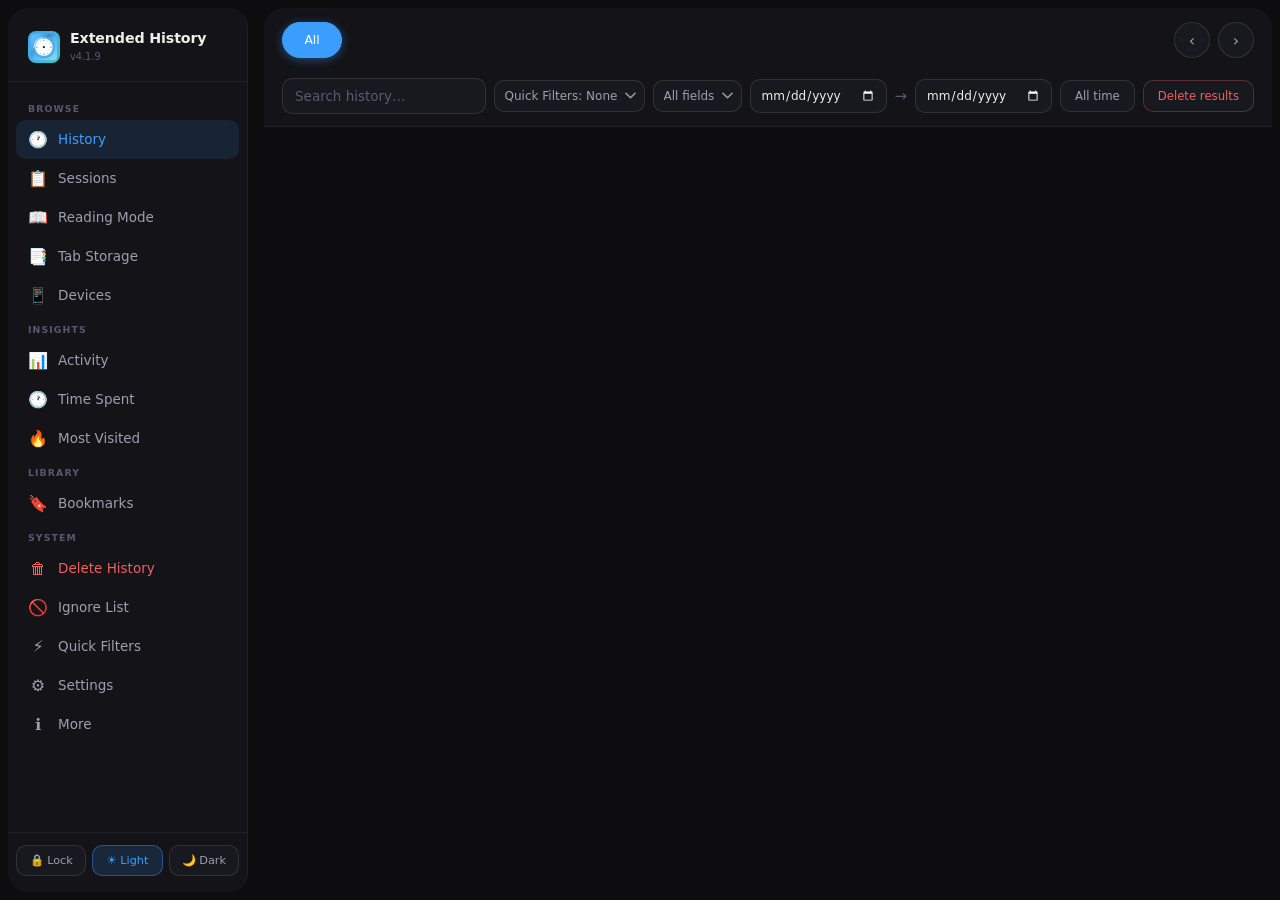
==== commit b3e5ae71: "Version 4.1.9" ====
--- a/history.html
+++ b/history.html
@@ -15,7 +15,7 @@
     <img src="/icons/icon128.png" class="logo-icon">
     <div>
       <div class="logo-text" data-i18n-key="ext_name">Extended History</div>
-      <div class="logo-sub">v4.1.8</div>
+      <div class="logo-sub">v4.1.9</div>
     </div>
   </div>
 
@@ -69,6 +69,7 @@
   </div>
 
   <div class="sidebar-actions">
+    <button class="sa-btn" id="lockBtn" data-i18n-title="lock_btn_hint" title="Encrypt history and lock the extension">🔒 <span data-i18n-key="lock_btn">Lock</span></button>
     <button class="sa-btn active" id="themeLight">☀ <span data-i18n-key="light">Light</span></button>
     <button class="sa-btn" id="themeDark">🌙 <span data-i18n-key="dark">Dark</span></button>
   </div>
@@ -97,7 +98,7 @@
           <button class="search-clear-btn" id="searchClearBtn" title="Clear" data-i18n-title="clear">✕</button>
         </div>
         <select class="mode-sel" id="quickFilterSelect" title="Quick Filters">
-          <option value="">Quick Filters: None</option>
+          <option value="" data-i18n-key="quick_filters">Quick Filters: None</option>
         </select>
         <select class="mode-sel" id="searchMode">
           <option value="all" data-i18n-key="all_fields">All fields</option>
@@ -595,8 +596,8 @@
           </div>
           <div class="s-row" style="border-top:1px solid var(--border);border-bottom:none">
             <div class="s-row-info">
-              <div class="s-row-lbl">Auto export interval</div>
-              <div class="s-row-desc" id="autoExportDesc">Automatically export &amp; delete the oldest history as a .json file every N months. The most recent 3 months are always kept, no matter what interval you set. Set to 0 to disable.</div>
+              <div class="s-row-lbl"data-i18n-key="auto_export_interval">Auto export interval</div>
+              <div class="s-row-desc" id="autoExportDesc" data-i18n-key="auto_export_interval_desc">Automatically export &amp; delete the oldest history as a .json file every N months. The most recent 3 months are always kept, no matter what interval you set. Set to 0 to disable.</div>
             </div>
             <div class="s-ctrl" style="flex-direction:column;align-items:flex-end;gap:6px">
               <div style="display:flex;align-items:center;gap:6px">
@@ -604,7 +605,7 @@
                 <span class="unit">months</span>
               </div>
               <div id="autoExportStatus" style="font-size:0.72rem;color:var(--text3);text-align:right;max-width:220px"></div>
-              <button class="action-btn" id="testAutoExportBtn" style="font-size:0.75rem;padding:4px 10px">▶ Run now</button>
+              <button class="action-btn" id="testAutoExportBtn" style="font-size:0.75rem;padding:4px 10px" data-i18n-key="run_now">▶ Run now</button>
             </div>
           </div>
         </div>
@@ -738,8 +739,8 @@
           </div>
           <div class="s-row">
             <div class="s-row-info">
-              <div class="s-row-lbl">High contrast mode</div>
-              <div class="s-row-desc">Uses the primary text color everywhere secondary/tertiary (dimmer) text color would normally be used, for better readability</div>
+              <div class="s-row-lbl" data-i18n-key="high_contrast_mode">High contrast mode</div>
+              <div class="s-row-desc" data-i18n-key="high_contrast_mode_desc">Uses the primary text color everywhere secondary/tertiary (dimmer) text color would normally be used, for better readability</div>
             </div>
             <div class="s-ctrl">
               <label class="toggle-switch">
@@ -1138,6 +1139,7 @@
 </aside>
 
 <script src="i18n-core.js"></script>
+<script src="lock.js"></script>
 <script src="history.js"></script>
 <script src="ignore-list.js"></script>
 <script src="quick-filters.js"></script>
--- a/history.css
+++ b/history.css
@@ -142,8 +142,7 @@
   position: relative;
 }
 .nav-item .ni-icon { font-size: 16px; width: 20px; text-align: center; flex-shrink: 0; }
-.nav-item:hover { background: 
- color-mix(in srgb, var(--accent) 15%, transparent) !important; color: var(--text); }
+.nav-item:hover { background: var(--surf2); color: var(--text); }
 .nav-item.active {
   background: color-mix(in srgb, var(--accent) 12%, transparent);
   color: var(--accent);
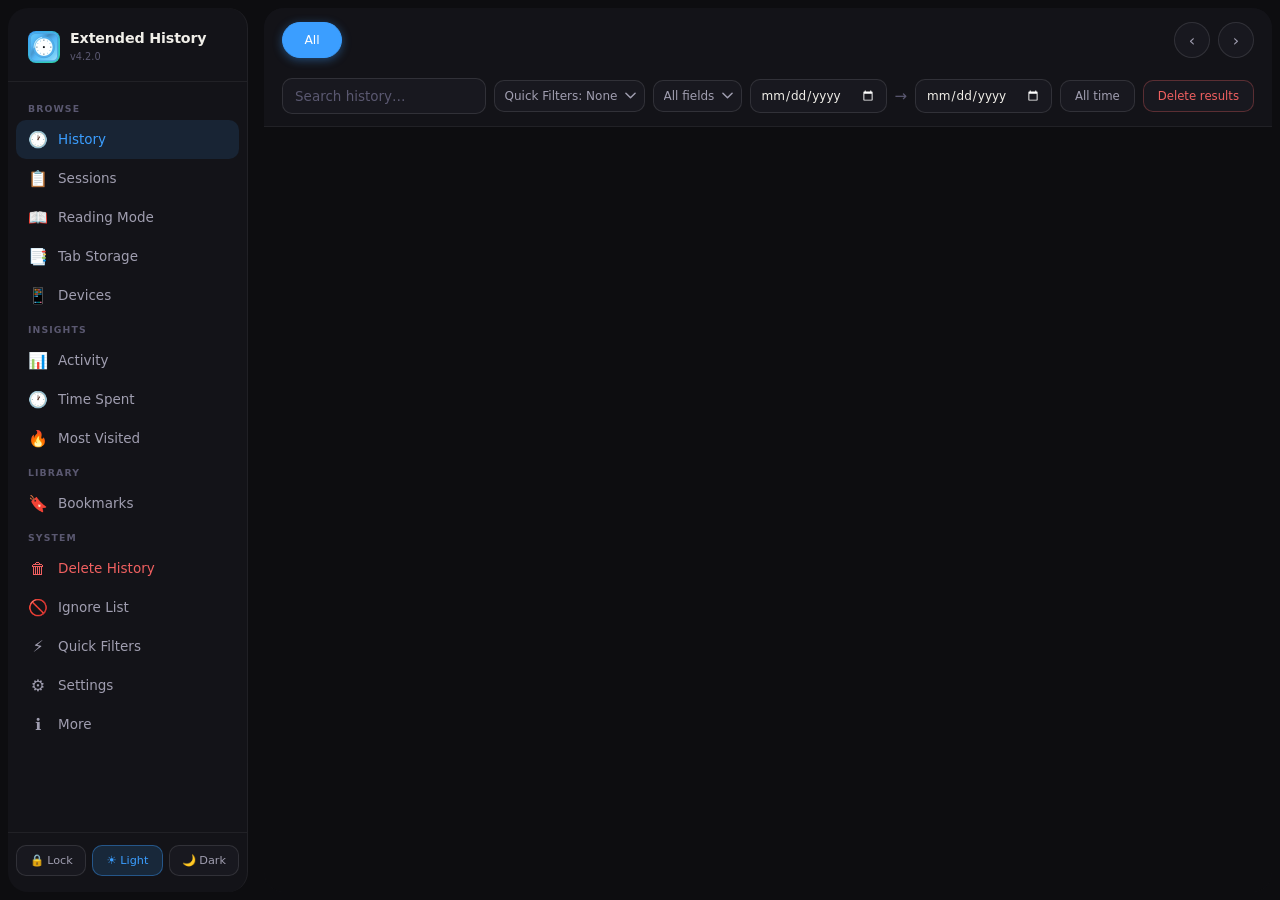
==== commit 32a57518: "Version 4.2.0" ====
--- a/history.html
+++ b/history.html
@@ -15,7 +15,7 @@
     <img src="/icons/icon128.png" class="logo-icon">
     <div>
       <div class="logo-text" data-i18n-key="ext_name">Extended History</div>
-      <div class="logo-sub">v4.1.9</div>
+      <div class="logo-sub">v4.2.0</div>
     </div>
   </div>
 
@@ -241,7 +241,11 @@
       <div class="panel-heading" data-i18n-key="time_spent">Time Spent</div>
       <div style="display:flex;align-items:center;justify-content:space-between;margin-bottom:16px;flex-wrap:wrap;gap:8px">
         <div class="time-filter-row" id="timeFilters" style="margin-bottom:0">
-          <button class="tf-btn" data-days="1" >24 <span data-i18n-key="hours">hours</span></button>
+          <button class="tf-arrow" id="tsPrevDay" title="Previous day" aria-label="Previous day">‹</button>
+          <button class="tf-arrow" id="tsNextDay" title="Next day" aria-label="Next day">›</button>
+          <span class="tf-date" id="tsDateLabel"></span>
+          <button class="tf-btn" data-days="1" data-i18n-key="today">Today</button>
+          <button class="tf-btn" data-days="7">7 <span data-i18n-key="days">days</span></button>
           <button class="tf-btn active" data-days="15">15 <span data-i18n-key="days">days</span></button>
           <button class="tf-btn" data-days="30">30 <span data-i18n-key="days">days</span></button>
           <button class="tf-btn" data-days="90">90 <span data-i18n-key="days">days</span></button>
@@ -249,7 +253,7 @@
         <button class="tb-btn danger" id="clearTimeBtn" title="Clear all time-spent data (does not affect history)">🗑 <span data-i18n-key="clear_time_data">Clear time data</span></button>
       </div>
 
-      <div class="chart-card">
+      <div class="chart-card" id="dailyChartCard">
         <div class="cc-header"><span class="cc-title" data-i18n-key="daily_browsing_time">Daily browsing time</span></div>
         <div style="position:relative">
           <svg class="chart-svg" id="timeSvg" height="130"></svg>
@@ -675,6 +679,18 @@
               </label>
             </div>
           </div>
+          <div class="s-row">
+            <div class="s-row-info">
+              <div class="s-row-lbl" data-i18n-key="quick_filter_button">Quick filter button</div>
+              <div class="s-row-desc" data-i18n-key="quick_filter_button_desc">Show an filter button in the popup, left of Store, with a dropdown of your Quick Filters. Picking one narrows the popup's Recent History and Search to just those domains/keywords/URLs — search still works normally on top of it. Resets to no filter each time the popup is reopened.</div>
+            </div>
+            <div class="s-ctrl">
+              <label class="toggle-switch">
+                <input type="checkbox" id="popupQuickFiltersToggle">
+                <span class="toggle-slider"></span>
+              </label>
+            </div>
+          </div>
           <div class="s-row" id="popupHeightRow">
             <div class="s-row-info">
               <div class="s-row-lbl" data-i18n-key="popup_height">Popup height</div>
@@ -699,8 +715,8 @@
           </div>
           <div class="s-row" style="border-bottom:none" id="sidebarAutoHideRow">
             <div class="s-row-info">
-              <div class="s-row-lbl">Auto-hide sidebar on mouse leave</div>
-              <div class="s-row-desc">Close the sidebar automatically once your cursor leaves it, similar to how a popup dismisses itself. Turn off to keep it open until you close it manually.</div>
+              <div class="s-row-lbl" data-i18n-key="auto_hide_sidebar">Auto-hide sidebar on mouse leave</div>
+              <div class="s-row-desc" data-i18n-key="auto_hide_sidebar_desc">Close the sidebar automatically once your cursor leaves it, similar to how a popup dismisses itself. Turn off to keep it open until you close it manually.</div>
             </div>
             <div class="s-ctrl">
               <label class="toggle-switch">
@@ -793,6 +809,18 @@
             <div class="s-ctrl">
               <label class="toggle-switch">
                 <input type="checkbox" id="calendarModeToggle">
+                <span class="toggle-slider"></span>
+              </label>
+            </div>
+          </div>
+          <div class="s-row">
+            <div class="s-row-info">
+              <div class="s-row-lbl" data-i18n-key="fade_in_list_on_date_change">Fade in list on date change</div>
+              <div class="s-row-desc" data-i18n-key="fade_in_list_on_date_change_desc">When switching dates — pill bar, calendar, or the Time Spent date arrows — the history list fades in as it loads instead of just appearing instantly.</div>
+            </div>
+            <div class="s-ctrl">
+              <label class="toggle-switch">
+                <input type="checkbox" id="fadeInListToggle">
                 <span class="toggle-slider"></span>
               </label>
             </div>
@@ -1005,7 +1033,10 @@
   <div class="ctx-item" id="ctx-open-tab">↗ <span data-i18n-key="open_in_new_tab">Open in new tab</span></div>
   <div class="ctx-item" id="ctx-open-incognito">🕵 <span data-i18n-key="open_in_incognito">Open in incognito</span></div>
    <div class="ctx-sep" id="ctx-jump-sep"></div>
-  <div class="ctx-item" id="ctx-jump-to-date">📅 Jump to date</div>
+  <div class="ctx-item" id="ctx-jump-to-date">📅 <span data-i18n-key="jump_to_date">Jump to date</span></div>
+  <div class="ctx-sep"></div>
+  <div class="ctx-item" id="ctx-more-domain">🔎 <span data-i18n-key="more_from_domain">More from domain</span></div>
+  <div class="ctx-item" id="ctx-ignore-domain">🚫 <span data-i18n-key="ignore_domain">Ignore domain</span></div>
   <div class="ctx-sep"></div>
   <div class="ctx-item" id="ctx-copy-url">⎘ <span data-i18n-key="copy_url">Copy URL</span></div>
   <div class="ctx-item" id="ctx-copy-title">📋 <span data-i18n-key="copy_title">Copy title</span></div>
--- a/history.css
+++ b/history.css
@@ -23,6 +23,7 @@
   --text:    #f0eee8;
   --text2:   #a09eb0;
   --text3:   #5a5870;
+  --day: #000000;
   --danger:  #f06060;
   --green:   #4dd890;
   --shadow:  rgba(0,0,0,0.5);
@@ -40,7 +41,8 @@
   --border2: rgba(0,0,0,0.13);
   --text:    #111118;
   --text2:   #555568;
-  --text3:   #aaaabc;
+  --text3:   #7e7e8d;
+  --day: #ffffff;
   --danger:  #d94040;
   --green:   #22a860;
   --shadow:  rgba(0,0,0,0.12);
@@ -167,6 +169,7 @@
   font-size: 0.75rem;
   text-align: center;
   transition: all 0.1s;
+  overflow-wrap: anywhere;
 }
 .sa-btn:hover { background: var(--surf2); color: var(--text); }
 .sa-btn.active { background: color-mix(in srgb, var(--accent) 15%, transparent); color: var(--accent); border-color: color-mix(in srgb, var(--accent) 40%, transparent); }
@@ -651,6 +654,24 @@
 }
 .tf-btn:hover { border-color: var(--accent); color: var(--text); }
 .tf-btn.active { background: var(--accent); border-color: var(--accent); color: #fff; box-shadow: 0 2px 10px color-mix(in srgb, var(--accent) 35%, transparent); }
+.tf-arrow {
+  width: 30px; height: 30px; flex-shrink: 0; border-radius: 50%;
+  border: 1.5px solid var(--border2);
+  background: var(--surf1); color: var(--text2);
+  font-size: 1rem; line-height: 1;
+  display: flex; align-items: center; justify-content: center;
+  transition: all 0.12s; cursor: pointer;
+}
+.tf-arrow:hover { border-color: var(--accent); color: var(--accent); }
+.tf-arrow:active { transform: scale(0.92); }
+.tf-date {
+  display: flex; align-items: center;
+  font-size: 0.82rem; color: var(--text2); font-family: var(--font-mono);
+  white-space: nowrap; padding: 0 6px 0 2px;
+}
+/* Settings > Appearance > "Fade in list on date change" */
+@keyframes ehListFadeIn { from { opacity: 0;  } to { opacity: 1; transform: none; } }
+.eh-list-fadein { animation: ehListFadeIn 0.25s ease; }
 
 /* ═══ DEVICES ════════════════════════════════════════════════════════════════ */
 .device-card { background: var(--surf0); border: 1px solid var(--border); border-radius: var(--r); margin-bottom: 14px; overflow: hidden; }
